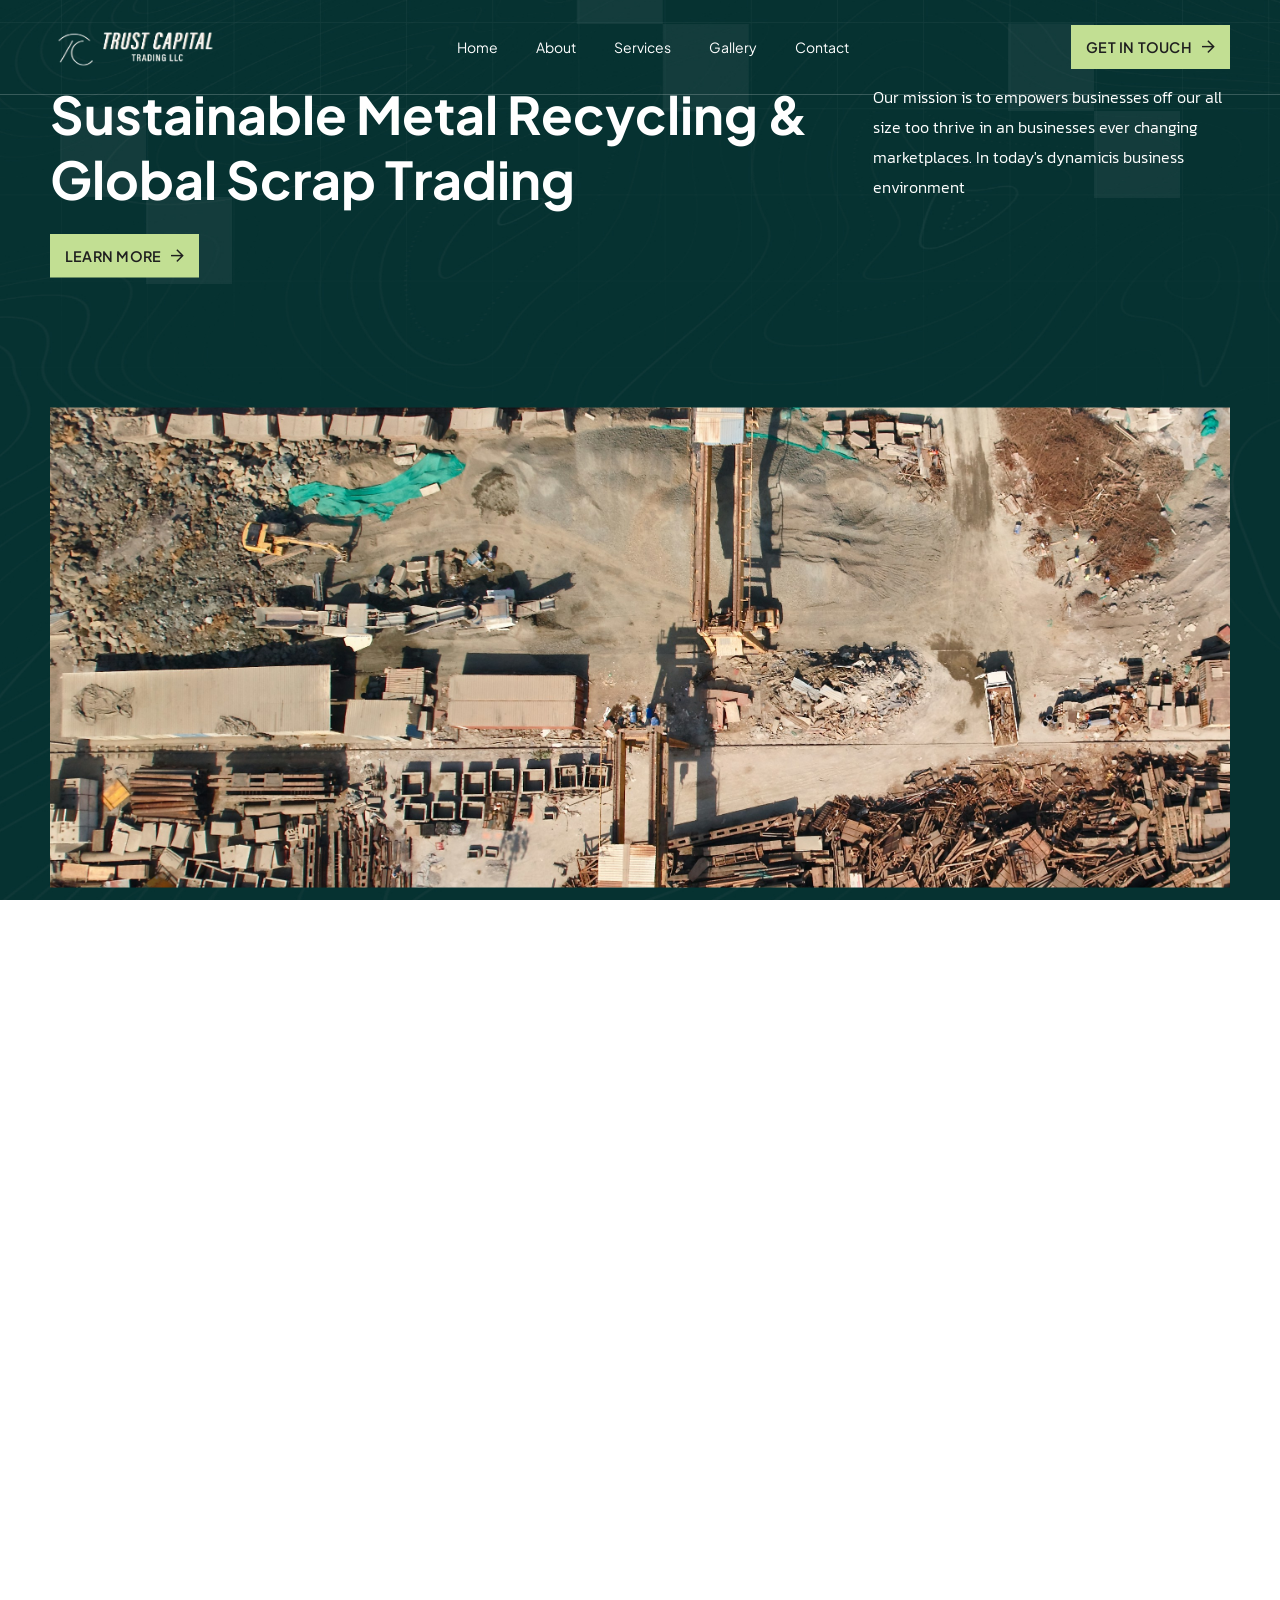
==== index.html @ 8f4e026b "path for home changed" ====
<!DOCTYPE html>
<html lang="zxx">

<head>
    <!--====== Required meta tags ======-->
    <meta charset="utf-8">
    <meta http-equiv="x-ua-compatible" content="ie=edge">
    <meta name="description" content="Business, Consulting, Finance">
    <meta name="viewport" content="width=device-width, initial-scale=1, shrink-to-fit=no">
    <!--====== Title ======-->
    <title>Bizzen - Business Consulting HTML Template</title>
    <!--====== Favicon Icon ======-->
    <link rel="shortcut icon" href="assets/images/favicon.png" type="image/png">
    <!--====== Google Fonts ======-->
    <link
        href="https://fonts.googleapis.com/css2?family=Kanit:ital,wght@0,300;0,400;0,500;0,600;0,700;0,800;0,900;1,900&family=Plus+Jakarta+Sans:ital,wght@0,200..800;1,200..800&display=swap"
        rel="stylesheet">
    <!--====== FontAwesome css ======-->
    <link rel="stylesheet" href="assets/fonts/fontawesome/css/all.min.css">
    <!--====== Bootstrap css ======-->
    <link rel="stylesheet" href="assets/css/plugins/bootstrap.min.css">
    <!--====== Slick-popup css ======-->
    <link rel="stylesheet" href="assets/css/plugins/slick.css">
    <!--====== Magnific-popup css ======-->
    <link rel="stylesheet" href="assets/css/plugins/magnific-popup.css">
    <!--====== Aos css ======-->
    <link rel="stylesheet" href="assets/css/plugins/aos.css">
    <!--====== Default css ======-->
    <link rel="stylesheet" href="assets/css/spacings.css">
    <!--====== Default css ======-->
    <link rel="stylesheet" href="assets/css/style.css">
</head>

<body>
    <!--====== Start Preloader ======-->
    <div class="preloader">
        <div class="loading-wrapper">
            <div class="loading"></div>
            <div id="loading-icon"><img src="assets/images/loader.png" alt="loader"></div>
        </div>
    </div><!--====== End Preloader ======-->
    <!--====== Start Overlay ======-->
    <div class="offcanvas__overlay"></div>
    <!--=== Start  Header Area  ===-->
    <header class="header-area header-one">
        <!--====  Header Navigation  ===-->
        <div class="header-navigation">
            <div class="container-fluid">
                <!--====  Primary Menu  ===-->
                <div class="primary-menu">
                    <!--====  Site Branding  ===-->
                    <div class="site-branding">
                        <!-- <img src="assets/images/home-one/hero/main-logo.png" alt=""> -->
                        <img src="assets/images/home-one/hero/main-logo-1.png" alt="">
                        <!-- <a href="index.html" class="brand-logo"><img src="assets/images/home-one/logo/logo-main.png" alt="Brand Logo"></a> -->
                    </div>
                    <!--=== Main Menu ===-->
                    <div class="theme-nav-menu">
                        <!--=== Menu Top ===-->
                        <div class="theme-menu-top d-block d-xl-none">
                            <div class="site-branding">
                                <a href="home.html" class="brand-logo"><img
                                        src="assets/images/home-one/logo/logo-main.png" alt="Brand Logo"></a>

                            </div>
                        </div>
                        <!--=== Main Menu ===-->
                        <nav class="main-menu">
                            <ul>
                                <li class="menu-item has-children"><a href="index.html">Home</a>
                                </li>
                                <li class="menu-item"><a href="about-trust-capital.html">About</a></li>
                                <li class="menu-item has-children"><a href="services-trust-capital.html">Services</a>
                                </li>
                                <li class="menu-item has-children"><a href="gallery-trust-metal.html">Gallery</a>
                                </li>
                                <li class="menu-item has-children"><a href="contact-trust-capital.html">Contact</a>
                                </li>
                            </ul>
                        </nav>
                        <!--=== Nav Button ===-->
                        <div class="theme-nav-button mt-20 d-block d-md-none">
                            <a href="contact.html" class="theme-btn style-one">Get A Quote<i
                                    class="far fa-arrow-right"></i></a>
                        </div>
                        <!--===  Menu Bottom ===-->
                        <div class="theme-menu-bottom mt-50 d-block d-xl-none">
                            <h5>Follow Us</h5>
                            <ul class="social-link">
                                <li><a href="#"><i class="fab fa-facebook-f"></i></a></li>
                                <li><a href="#"><i class="fab fa-twitter"></i></a></li>
                                <li><a href="#"><i class="fab fa-linkedin-in"></i></a></li>
                                <li><a href="#"><i class="fab fa-youtube"></i></a></li>
                            </ul>
                        </div>
                    </div>
                    <!--=== Header Nav Right ===-->
                    <div class="nav-right-item">
                        <div class="nav-button d-none d-md-block">
                            <a href="contact.html" class="theme-btn style-one">GET IN TOUCH<i
                                    class="far fa-arrow-right"></i></a>
                        </div>
                        <div class="navbar-toggler">
                            <span></span>
                            <span></span>
                            <span></span>
                        </div>
                    </div>
                </div>
            </div>
        </div>
    </header><!--=== End  Header Area  ===-->
    <!--======  Smooth Wrapper  ======-->
    <div id="smooth-wrapper">
        <div id="smooth-content">
            <main>
                <!--======  Start Hero Section  ======-->
                <section class="bizzen-hero">
                    <div class="bizzen-hero_one bg_cover"
                        style="background-image: url(assets/images/home-one/hero/hero-bg.jpg);">
                        <!-- <div class="hero-bg-shape"></div> -->
                        <div class="container-fluid">
                            <div class="row">
                                <div class="col-lg-8">
                                    <div class="hero-content">
                                        <!-- <span class="sub-title" data-aos="fade-down" data-aos-duration="1000">Business Consulting Agency</span> -->
                                        <h2 class="text-anm">Sustainable Metal Recycling & Global Scrap Trading</h2>
                                        <div class="hero-button" data-aos="fade-up" data-aos-duration="1400">
                                            <a href="contact.html" class="theme-btn style-one">LEARN MORE<i
                                                    class="far fa-arrow-right"></i></a>
                                        </div>
                                    </div>
                                </div>
                                <div class="col-lg-4">
                                    <div class="text-box mb-5 mb-xl-0" data-aos="fade-up" data-aos-duration="1000">
                                        <!-- <div class="avatar-list">
                                            <img src="assets/images/home-one/hero/avatar-img1.jpg" alt="avatar">
                                            <img src="assets/images/home-one/hero/avatar-img2.jpg" alt="avatar">
                                            <img src="assets/images/home-one/hero/avatar-img3.jpg" alt="avatar">
                                            <img src="assets/images/home-one/hero/avatar-img4.jpg" alt="avatar">
                                        </div> -->
                                        <!-- <h4>180M <span>Active Customer</span></h4> -->
                                        <p>Our mission is to empowers businesses off our all size too thrive in an
                                            businesses ever changing marketplaces. In today's dynamicis business
                                            environment</p>
                                    </div>
                                </div>
                            </div>
                            <div class="home-hero-img">
                                <img src="/assets/images/home-one/hero/home-hero.jpg" alt="">
                            </div>
                            <!-- <div class="row">
                                <div class="col-lg-12">
                                    <div class="hero-image text-center" data-aos="fade-up" data-aos-duration="1200">
                                        <img src="assets/images/home-one/hero/hero-img1.jpg" alt="hero image">
                                        <div class="hero-rating-box">
                                            <h2>4.98</h2>
                                            <div class="ratings">
                                                <i class="fas fa-star"></i>
                                                <i class="fas fa-star"></i>
                                                <i class="fas fa-star"></i>
                                                <i class="fas fa-star"></i>
                                                <i class="far fa-star"></i>
                                            </div>
                                            <p>Best rated agency</p>
                                        </div>
                                    </div>
                                </div>
                            </div> -->
                        </div>
                    </div>
                </section>







                <!--======  End Hero Section  ======-->
                <!--======  Start Service Section  ======-->
                <section class="bizzen-service_one pt-115 pb-115 bg_cover"
                    style="background-image: url(assets/images/home-one/bg/service-bg.png);">
                    <div class="container">
                        <div class="row justify-content-center">
                            <div class="col-xl-6 col-lg-8">
                                <!--=== Section Title ===-->
                                <div class="section-title text-center mb-60">
                                    <span class="sub-title" data-aos="fade-up" data-aos-duration="1000">OUR
                                        SERVICES</span>
                                    <h2 class="">How Can We Help You In The Sector</h2>
                                </div>
                            </div>
                        </div>
                        <div class="row">
                            <div class="col-xl-3 col-md-6">
                                <!--=== Bizzen Service Item ===-->
                                <div class="bizzen-service-item style-one mb-30" data-aos="fade-up"
                                    data-aos-duration="1000">
                                    <div class="service-inner-content">
                                        <div class="icon">
                                            <svg width="44" height="44" viewBox="0 0 44 44" fill="none"
                                                xmlns="http://www.w3.org/2000/svg">
                                                <path
                                                    d="M15.6221 37.4951C15.6221 37.9095 15.4575 38.3069 15.1645 38.5999C14.8715 38.8929 14.474 39.0576 14.0596 39.0576H4.68465C3.86206 39.0571 3.05409 38.8401 2.3419 38.4285C1.6297 38.0169 1.03837 37.4251 0.627293 36.7126C0.216216 36.0001 -0.00012524 35.1919 5.43925e-08 34.3694C0.000125349 33.5468 0.216713 32.7387 0.628007 32.0263L7.32527 20.454L4.58113 21.1865C4.38235 21.2396 4.17506 21.253 3.9711 21.226C3.76713 21.1989 3.57049 21.132 3.39239 21.029C3.0327 20.821 2.77039 20.4785 2.66316 20.0771C2.55594 19.6756 2.61258 19.248 2.82063 18.8884C3.02867 18.5287 3.37109 18.2664 3.77254 18.1591L10.1729 16.4462C10.3712 16.3931 10.578 16.3795 10.7815 16.4063C10.985 16.4331 11.1813 16.4997 11.359 16.6024C11.5368 16.705 11.6925 16.8417 11.8175 17.0046C11.9424 17.1675 12.034 17.3534 12.087 17.5517L13.8038 23.9521C13.858 24.1513 13.8722 24.3592 13.8456 24.5639C13.819 24.7686 13.7521 24.966 13.6488 25.1447C13.5455 25.3234 13.4078 25.4799 13.2436 25.605C13.0795 25.7302 12.8921 25.8216 12.6925 25.874C12.5598 25.9085 12.4233 25.9262 12.2862 25.9267C11.9425 25.9264 11.6085 25.8127 11.3359 25.6033C11.0633 25.3939 10.8673 25.1005 10.7784 24.7685L10.0362 22.0048L3.33894 33.5888C3.20212 33.8258 3.12993 34.0946 3.1296 34.3682C3.12927 34.6418 3.20081 34.9108 3.33707 35.1481C3.47333 35.3854 3.66952 35.5828 3.90601 35.7204C4.1425 35.8581 4.411 35.9313 4.68465 35.9326H14.0596C14.474 35.9326 14.8715 36.0972 15.1645 36.3902C15.4575 36.6832 15.6221 37.0807 15.6221 37.4951ZM43.1085 32.0263L38.5889 24.2138C38.3727 23.8737 38.0335 23.6303 37.6421 23.5344C37.2506 23.4385 36.8373 23.4976 36.4884 23.6993C36.1395 23.901 35.882 24.2297 35.7697 24.6167C35.6574 25.0038 35.699 25.4192 35.8858 25.7763L40.4053 33.5888C40.5422 33.8258 40.6144 34.0946 40.6147 34.3682C40.615 34.6418 40.5435 34.9108 40.4072 35.1481C40.271 35.3854 40.0748 35.5828 39.8383 35.7204C39.6018 35.8581 39.3333 35.9313 39.0596 35.9326H25.6436L27.6632 33.913C27.9564 33.6201 28.1212 33.2227 28.1213 32.8083C28.1215 32.3938 27.9571 31.9963 27.6641 31.7031C27.3712 31.4099 26.9738 31.2451 26.5594 31.2449C26.1449 31.2447 25.7474 31.4092 25.4542 31.7021L20.7667 36.3896C20.6214 36.5347 20.5062 36.707 20.4275 36.8967C20.3489 37.0864 20.3084 37.2897 20.3084 37.4951C20.3084 37.7004 20.3489 37.9037 20.4275 38.0934C20.5062 38.2831 20.6214 38.4554 20.7667 38.6005L25.4542 43.288C25.5993 43.4331 25.7717 43.5481 25.9613 43.6266C26.1509 43.705 26.3541 43.7453 26.5594 43.7452C26.7646 43.7452 26.9678 43.7046 27.1573 43.626C27.3469 43.5474 27.5191 43.4322 27.6641 43.2871C27.8092 43.1419 27.9242 42.9696 28.0027 42.7799C28.0811 42.5903 28.1214 42.3871 28.1213 42.1819C28.1213 41.9767 28.0807 41.7735 28.0021 41.5839C27.9235 41.3944 27.8083 41.2221 27.6632 41.0771L25.6436 39.0576H39.0596C39.8822 39.0571 40.6902 38.8401 41.4024 38.4285C42.1146 38.0169 42.7059 37.4251 43.117 36.7126C43.5281 36.0001 43.7444 35.1919 43.7443 34.3694C43.7442 33.5468 43.5276 32.7387 43.1163 32.0263H43.1085ZM21.8721 3.12006C22.1468 3.11731 22.4171 3.18836 22.6548 3.32579C22.8926 3.46322 23.089 3.66199 23.2237 3.90131L29.921 15.4736L27.171 14.7353C26.7756 14.6425 26.3597 14.7073 26.0112 14.9159C25.6628 15.1245 25.4093 15.4606 25.3044 15.8529C25.1996 16.2453 25.2516 16.663 25.4494 17.0177C25.6472 17.3723 25.9754 17.636 26.3643 17.7529L32.7667 19.4697C32.8987 19.5043 33.0345 19.5221 33.171 19.5224C33.5147 19.5221 33.8487 19.4084 34.1213 19.199C34.3939 18.9897 34.5899 18.6962 34.6788 18.3642L36.3956 11.9599C36.4545 11.76 36.4729 11.5502 36.4495 11.3431C36.4262 11.1359 36.3616 10.9356 36.2596 10.7538C36.1576 10.5719 36.0203 10.4124 35.8557 10.2845C35.6911 10.1565 35.5026 10.0628 35.3013 10.0089C35.0999 9.95492 34.8898 9.9418 34.6833 9.97029C34.4768 9.99878 34.2781 10.0683 34.0989 10.1748C33.9196 10.2812 33.7635 10.4225 33.6397 10.5902C33.5159 10.7579 33.4269 10.9487 33.378 11.1513L32.6358 13.9189L25.9288 2.33881C25.517 1.62756 24.9254 1.03708 24.2134 0.626582C23.5014 0.216084 22.694 0 21.8721 0C21.0503 0 20.2429 0.216084 19.5309 0.626582C18.8189 1.03708 18.2273 1.62756 17.8155 2.33881L13.2921 10.1513C13.0977 10.5092 13.0508 10.9289 13.1613 11.3209C13.2718 11.7129 13.531 12.0462 13.8837 12.2499C14.2363 12.4537 14.6546 12.5116 15.0494 12.4115C15.4442 12.3113 15.7842 12.061 15.9971 11.7138L20.5206 3.90131C20.6553 3.66199 20.8517 3.46322 21.0895 3.32579C21.3272 3.18836 21.5975 3.11731 21.8721 3.12006Z"
                                                    fill="#092F2C" />
                                            </svg>

                                        </div>
                                        <div class="content">
                                            <h4 class="title"><a href="service-details.html">Business Consulting</a>
                                            </h4>
                                            <p>Delivering fast, effective solutions to overcome complex business
                                                challenges with ease.</p>
                                            <a href="service-details.html" class="read-more style-one">GET STARTED <i
                                                    class="far fa-arrow-right"></i></a>
                                        </div>
                                    </div>
                                </div>
                            </div>
                            <div class="col-xl-3 col-md-6">
                                <!--=== Bizzen Service Item ===-->
                                <div class="bizzen-service-item style-one mb-30" data-aos="fade-up"
                                    data-aos-duration="1200">
                                    <div class="service-inner-content">
                                        <div class="icon">
                                            <svg width="44" height="29" viewBox="0 0 44 29" fill="none"
                                                xmlns="http://www.w3.org/2000/svg">
                                                <path
                                                    d="M43.7509 1.5625V14.0625C43.7509 14.4769 43.5863 14.8743 43.2932 15.1674C43.0002 15.4604 42.6028 15.625 42.1884 15.625C41.774 15.625 41.3765 15.4604 41.0835 15.1674C40.7905 14.8743 40.6259 14.4769 40.6259 14.0625V5.33398L24.5438 21.418C24.3987 21.5632 24.2264 21.6785 24.0367 21.7571C23.847 21.8358 23.6437 21.8762 23.4384 21.8762C23.233 21.8762 23.0297 21.8358 22.84 21.7571C22.6503 21.6785 22.478 21.5632 22.3329 21.418L15.6259 14.709L2.66884 27.668C2.37565 27.9612 1.978 28.1259 1.56337 28.1259C1.14874 28.1259 0.751089 27.9612 0.4579 27.668C0.164712 27.3748 0 26.9771 0 26.5625C0 26.1479 0.164712 25.7502 0.4579 25.457L14.5204 11.3945C14.6655 11.2493 14.8378 11.134 15.0275 11.0554C15.2172 10.9767 15.4205 10.9363 15.6259 10.9363C15.8312 10.9363 16.0345 10.9767 16.2242 11.0554C16.4139 11.134 16.5862 11.2493 16.7313 11.3945L23.4384 18.1035L38.4169 3.125H29.6884C29.274 3.125 28.8765 2.96038 28.5835 2.66735C28.2905 2.37433 28.1259 1.9769 28.1259 1.5625C28.1259 1.1481 28.2905 0.750672 28.5835 0.457646C28.8765 0.16462 29.274 0 29.6884 0H42.1884C42.6028 0 43.0002 0.16462 43.2932 0.457646C43.5863 0.750672 43.7509 1.1481 43.7509 1.5625Z"
                                                    fill="#092F2C" />
                                            </svg>

                                        </div>
                                        <div class="content">
                                            <h4 class="title"><a href="service-details.html">Finance Management</a></h4>
                                            <p>Accelerate your growth with our rapid, strategic and results-driven
                                                Business solutions.</p>
                                            <a href="service-details.html" class="read-more style-one">GET STARTED <i
                                                    class="far fa-arrow-right"></i></a>
                                        </div>
                                    </div>
                                </div>
                            </div>
                            <div class="col-xl-3 col-md-6">
                                <!--=== Bizzen Service Item ===-->
                                <div class="bizzen-service-item style-one mb-30" data-aos="fade-up"
                                    data-aos-duration="1400">
                                    <div class="service-inner-content">
                                        <div class="icon">
                                            <svg width="41" height="44" viewBox="0 0 41 44" fill="none"
                                                xmlns="http://www.w3.org/2000/svg">
                                                <path
                                                    d="M39 9.79114L21.8125 0.386845C21.3533 0.1331 20.8372 0 20.3125 0C19.7878 0 19.2717 0.1331 18.8125 0.386845L1.625 9.79505C1.13416 10.0636 0.724421 10.459 0.438578 10.94C0.152735 11.421 0.00127003 11.9699 0 12.5294V31.2091C0.00127003 31.7686 0.152735 32.3175 0.438578 32.7985C0.724421 33.2795 1.13416 33.6749 1.625 33.9435L18.8125 43.3517C19.2717 43.6054 19.7878 43.7385 20.3125 43.7385C20.8372 43.7385 21.3533 43.6054 21.8125 43.3517L39 33.9435C39.4908 33.6749 39.9006 33.2795 40.1864 32.7985C40.4723 32.3175 40.6237 31.7686 40.625 31.2091V12.5314C40.6248 11.9709 40.4738 11.4207 40.1879 10.9386C39.902 10.4565 39.4917 10.0602 39 9.79114ZM20.3125 3.12122L36.0039 11.715L30.1895 14.8986L14.4961 6.30481L20.3125 3.12122ZM20.3125 20.3087L4.62109 11.715L11.2422 8.08997L26.9336 16.6837L20.3125 20.3087ZM3.125 14.4493L18.75 23.0001V39.756L3.125 31.2111V14.4493ZM37.5 31.2033L21.875 39.756V23.0079L28.125 19.588V26.5587C28.125 26.9731 28.2896 27.3706 28.5826 27.6636C28.8757 27.9566 29.2731 28.1212 29.6875 28.1212C30.1019 28.1212 30.4993 27.9566 30.7924 27.6636C31.0854 27.3706 31.25 26.9731 31.25 26.5587V17.8771L37.5 14.4493V31.2013V31.2033Z"
                                                    fill="#092F2C" />
                                            </svg>

                                        </div>
                                        <div class="content">
                                            <h4 class="title"><a href="service-details.html">Invest Process</a></h4>
                                            <p>Providing smart, fast, and scalable solutions tailored your Consulting
                                                business needs.</p>
                                            <a href="service-details.html" class="read-more style-one">GET STARTED <i
                                                    class="far fa-arrow-right"></i></a>
                                        </div>
                                    </div>
                                </div>
                            </div>
                            <div class="col-xl-3 col-md-6">
                                <!--=== Bizzen Service Item ===-->
                                <div class="bizzen-service-item style-one mb-30" data-aos="fade-up"
                                    data-aos-duration="1600">
                                    <div class="service-inner-content">
                                        <div class="icon">
                                            <svg width="41" height="44" viewBox="0 0 41 44" fill="none"
                                                xmlns="http://www.w3.org/2000/svg">
                                                <path
                                                    d="M39 9.79114L21.8125 0.386845C21.3533 0.1331 20.8372 0 20.3125 0C19.7878 0 19.2717 0.1331 18.8125 0.386845L1.625 9.79505C1.13416 10.0636 0.724421 10.459 0.438578 10.94C0.152735 11.421 0.00127003 11.9699 0 12.5294V31.2091C0.00127003 31.7686 0.152735 32.3175 0.438578 32.7985C0.724421 33.2795 1.13416 33.6749 1.625 33.9435L18.8125 43.3517C19.2717 43.6054 19.7878 43.7385 20.3125 43.7385C20.8372 43.7385 21.3533 43.6054 21.8125 43.3517L39 33.9435C39.4908 33.6749 39.9006 33.2795 40.1864 32.7985C40.4723 32.3175 40.6237 31.7686 40.625 31.2091V12.5314C40.6248 11.9709 40.4738 11.4207 40.1879 10.9386C39.902 10.4565 39.4917 10.0602 39 9.79114ZM20.3125 3.12122L36.0039 11.715L30.1895 14.8986L14.4961 6.30481L20.3125 3.12122ZM20.3125 20.3087L4.62109 11.715L11.2422 8.08997L26.9336 16.6837L20.3125 20.3087ZM3.125 14.4493L18.75 23.0001V39.756L3.125 31.2111V14.4493ZM37.5 31.2033L21.875 39.756V23.0079L28.125 19.588V26.5587C28.125 26.9731 28.2896 27.3706 28.5826 27.6636C28.8757 27.9566 29.2731 28.1212 29.6875 28.1212C30.1019 28.1212 30.4993 27.9566 30.7924 27.6636C31.0854 27.3706 31.25 26.9731 31.25 26.5587V17.8771L37.5 14.4493V31.2013V31.2033Z"
                                                    fill="#092F2C" />
                                            </svg>

                                        </div>
                                        <div class="content">
                                            <h4 class="title"><a href="service-details.html">Life Insurance</a></h4>
                                            <p>Your shortcut to powerful, reliable results through our fast Business
                                                consulting approach.</p>
                                            <a href="service-details.html" class="read-more style-one">GET STARTED <i
                                                    class="far fa-arrow-right"></i></a>
                                        </div>
                                    </div>
                                </div>
                            </div>
                        </div>
                        <!-- <div class="row">
                            <div class="col-lg-12">
                                <div class="text-box text-center mt-30" data-aos="fade-up" data-aos-duration="1800">
                                    <p>We Strive To Lead The way In The <a href="services.html">business Know All
                                            Services <i class="far fa-arrow-right"></i></a></p>
                                </div>
                            </div>
                        </div> -->
                    </div>
                </section><!--======  End Service Section  ======-->


                <section class="bizzen-counter_one bg_cover pt-115 pb-80"
                    style="background-image: url(assets/images/home-one/img-acheivement.jpg);">
                    <div class="container">
                        <div class="row">
                            <div class="col-lg-7">
                                <!--=== Bizzen Content Box ===-->
                                <div class="bizzen-content-box">
                                    <div class="section-title text-white">
                                        <span class="sub-title" data-aos="fade-down"
                                            data-aos-duration="1000">Achievement</span>
                                        <h2 class="text-anm">Empowering Success for the Biggest Brands</h2>
                                    </div>
                                    <p data-aos="fade-up" data-aos-duration="1200">Our mission is to empowers businesses
                                        off our all size too thrive in an businesses ever changing marketplaces. In
                                        today's dynamicis business environment, </p>
                                </div>
                            </div>
                        </div>
                        <div class="row">
                            <div class="col-lg-4 col-md-6">
                                <!--=== Bizzen Counter Item ===-->
                                <div class="bizzen-counter-item style-one mb-30" data-aos="fade-up"
                                    data-aos-duration="1000">
                                    <div class="number">
                                        <h2><span class="counter">2</span>M</h2>
                                    </div>
                                    <div class="content">
                                        <h5>Worldwide <br> business Grow</h5>
                                    </div>
                                </div>
                            </div>
                            <div class="col-lg-4 col-md-6">
                                <!--=== Bizzen Counter Item ===-->
                                <div class="bizzen-counter-item style-one mb-30" data-aos="fade-up"
                                    data-aos-duration="1200">
                                    <div class="number">
                                        <h2><span class="counter">52</span>+</h2>
                                    </div>
                                    <div class="content">
                                        <h5>Best Business <br> Awards</h5>
                                    </div>
                                </div>
                            </div>
                            <div class="col-lg-4 col-md-6">
                                <!--=== Bizzen Counter Item ===-->
                                <div class="bizzen-counter-item style-one mb-30" data-aos="fade-up"
                                    data-aos-duration="1400">
                                    <div class="number">
                                        <h2><span class="counter">5</span>K+</h2>
                                    </div>
                                    <div class="content">
                                        <h5>Satisfied <br> Clients</h5>
                                    </div>
                                </div>
                            </div>
                        </div>
                    </div>
                </section>

                <section class="materials-section py-5 py-xl-0 my-xl-0">
                    <div class="container">
                        <div class="row align-items-center g-0">
                            <div class="col-xl-4 col-lg-12">
                                <!--=== Section Title ===-->
                                <div class="section-title mb-5 mb-xl-0">
                                    <span class="sub-title" style="color: gray;" data-aos="fade-down"
                                        data-aos-duration="1000">MATERIALS</span>
                                    <h2 style="font-size: 2.3rem;" class="text-dark">Materials We Trade to Build a
                                        Sustainable and Resourceful Future</h2>
                                </div>
                            </div>
                            <div class="col-xl-4 col-md-6 "
                                style="border-left: 1px solid #e6e7e8; border-right: 1px solid #e6e7e8;">
                                <!--=== Section Title ===-->
                                <div class="bizzen-work-list">
                                    <div class="bizzen-process-item" data-aos="fade-up" data-aos-duration="1000">
                                        <div class="number">
                                            01
                                        </div>
                                        <div class="content">
                                            <h4 class="text-muted">Consultation with ideas</h4>
                                        </div>
                                    </div>
                                    <div class="bizzen-process-item style-one" data-aos="fade-up"
                                        data-aos-duration="1200">
                                        <div class="number">
                                            02
                                        </div>
                                        <div class="content">
                                            <h4>Completed case studies</h4>
                                        </div>
                                    </div>
                                    <div class="bizzen-process-item style-one" data-aos="fade-up"
                                        data-aos-duration="1400">
                                        <div class="number">
                                            03
                                        </div>
                                        <div class="content">
                                            <h4>Expertise and team work</h4>
                                        </div>
                                    </div>
                                </div>
                            </div>
                            <div class="col-xl-4 col-md-6" style="border-right: 1px solid #e6e7e8;">
                                <!--=== Text Box ===-->
                                <div class="bizzen-work-list">
                                    <div class="bizzen-process-item style-one" data-aos="fade-up"
                                        data-aos-duration="1000">
                                        <div class="number">
                                            01
                                        </div>
                                        <div class="content">
                                            <h4>Consultation with ideas</h4>
                                        </div>
                                    </div>
                                    <div class="bizzen-process-item style-one" data-aos="fade-up"
                                        data-aos-duration="1200">
                                        <div class="number">
                                            02
                                        </div>
                                        <div class="content">
                                            <h4>Completed case studies</h4>
                                        </div>
                                    </div>
                                    <div class="bizzen-process-item style-one" data-aos="fade-up"
                                        data-aos-duration="1400">
                                        <div class="number">
                                            03
                                        </div>
                                        <div class="content">
                                            <h4>Expertise and team work</h4>
                                        </div>
                                    </div>
                                </div>
                            </div>
                        </div>
                    </div>
                </section>


                <section class="sustainability-section">
                    <div class="container-fluid">
                        <div class="sustainability text-center" style="color: gray;">SUSTAINABILITY</div>
                        <h1 class="main-heading text-center" style="color: black;">Our Commitment to Sustainability and<br>Environmental Responsibility
                        </h1>

                        <div class="content-wrapper">
                            <img src="/assets/images/home-one/sustainability image.jpg" alt="Metal production workshop"
                                class="background-image">

                            <div class="content-card">
                                <h2>Building a Circular Economy</h2>
                                <p>At Trusted Capital, we believe in closing the loop on metal production. Our advanced
                                    recycling processes transform waste into valuable materials that would otherwise end
                                    up in landfills, significantly reducing environmental impact.</p>
                                <p>By partnering with industries, we create a sustainable future while benefiting from
                                    competitive pricing and reliable supply chains. Together, we're transforming waste
                                    into resources and reducing the carbon footprint of metal production.</p>

                                <div class="goals-container">
                                    <div class="goal-item">
                                        <h3>Zero Waste Goal</h3>
                                    </div>
                                    <div class="goal-item">
                                        <h3>Carbon Neutral Operations</h3>
                                    </div>
                                    <div class="goal-item">
                                        <h3>100% Recyclable</h3>
                                    </div>
                                </div>
                            </div>
                        </div>
                    </div>
                </section>

                <section class="contact-section">
                    <div class="image-side"></div>

                    <div class="form-side">
                        <div class="contact" style="color: white;">CONTACT</div>
                        <h1 class="main-heading" style="color: white;">Get in Touch</h1>
                        <p class="description" style="color: white;">Ready to partner with us? Let's discuss how we can help with your metal
                            recycling needs</p>

                        <form class="contact-form">
                            <div class="form-row">
                                <div class="form-group">
                                    <input type="text" class="form-control" placeholder="First Name" required>
                                </div>
                                <div class="form-group">
                                    <input type="text" class="form-control" placeholder="Last Name" required>
                                </div>
                            </div>

                            <div class="form-row">
                                <div class="form-group">
                                    <input type="email" class="form-control" placeholder="Email ID" required>
                                </div>
                                <div class="form-group">
                                    <input type="tel" class="form-control" placeholder="Phone" required>
                                </div>
                            </div>

                            <div class="form-group full-width">
                                <textarea class="form-control" placeholder="Message" required></textarea>
                            </div>

                            <button type="submit" class="submit-btn">SEND MESSAGE</button>
                        </form>

                    </div>
                </section>
                <div class="green-bar"></div>



            </main>
            <!--======  Start Footer  ======-->
            <footer class="main-footer">
                <div class="footer-shape"><img src="assets/images/footer/footer-shape.png" alt="footer shape"></div>
                <!--=== Footer Widget Wrapper ===-->
                <div class="footer-widget-wrapper">
                    <div class="container">
                        <div class="row">
                            <div class="col-lg-4">
                                <!--=== Footer Widget ===-->
                                <div class="footer-widget footer-about-widget pt-100" data-aos="fade-up"
                                    data-aos-duration="800">
                                    <div class="widget-content">
                                        <div class="footer-logo mb-20">
                                            <a href="index.html"><img src="assets/images/home-one/hero/main-logo-1.png"
                                                    alt="logo white"></a>
                                        </div>
                                        <p class="mb-20">Leading the way in sustainable metal recycling and global trading
                                        </p>
                                        <form>
                                            <div class="form-group">
                                                <input type="email" class="form_control"
                                                    placeholder="Enter Email Address" name="email" required>
                                                <button class="submit-btn"><i class="far fa-paper-plane"></i></button>
                                            </div>
                                        </form>
                                    </div>
                                </div>
                            </div>
                            <div class="col-lg-8">
                                <!--=== Footer Widget Wrap ===-->
                                <div class="footer-widget-inner">
                                    <!--=== Footer Top ===-->
                                    <div class="footer-top" data-aos="fade-up" data-aos-duration="1000">
                                        <div class="big-text">Talk to Us Today</div>
                                    </div>
                                    <div class="footer-widget-area">
                                        <div class="row">
                                            <div class="col-md-4">
                                                <!--=== Footer Widget ===-->
                                                <div class="footer-widget footer-contact-info-widget mb-40"
                                                    data-aos="fade-up" data-aos-duration="1200">
                                                    <div class="widget-content">
                                                        <h6>Quick Links</h6>
                                                        <ul>
                                                            <li>
                                                                <a href="about-trust-capital.html">About us</a>
                                                                <a href="services-trust-capital.html">Services</a>
                                                                <a href="gallery-trust-metal.html">Gallery</a>
                                                                <a href="">Sustainability</a>
                                                                <a href="">Career</a>
                                                            </li>
                                                        </ul>
                                                    </div>
                                                </div>
                                            </div>
                                            <div class="col-md-4">
                                                <!--=== Footer Widget ===-->
                                                <div class="footer-widget footer-contact-info-widget mb-40"
                                                    data-aos="fade-up" data-aos-duration="1400">
                                                    <div class="widget-content">
                                                        <h6>Office</h6>
                                                        <ul>
                                                            <li>
                                                                123 Industrial Park, Metal City, MC 12345
                                                            </li>
                                                            <li>
                                                                <a href="">+1 (555) 123-4567</a>
                                                            </li>
                                                             <li>
                                                                <a href="">info@trustedcapital.com</a>
                                                            </li>
                                                        </ul>
                                                    </div>
                                                </div>
                                            </div>
                                            <div class="col-md-4">
                                                <!--=== Footer Widget ===-->
                                                <div class="footer-widget footer-social-widget mb-40" data-aos="fade-up"
                                                    data-aos-duration="1600">
                                                    <h4 class="widget-title">Follow Us:</h4>
                                                    <div class="widget-content">
                                                        <div class="social-box">
                                                            <a href="#"><i class="fab fa-facebook-f"></i></a>
                                                            <a href="#"><i class="fab fa-twitter"></i></a>
                                                            <a href="#"><i class="fab fa-linkedin-in"></i></a>
                                                            <a href="#"><i class="fab fa-pinterest-p"></i></a>
                                                        </div>
                                                    </div>
                                                </div>
                                            </div>
                                        </div>
                                    </div>
                                </div>
                            </div>
                        </div>
                    </div>
                </div>
                <!--=== Copyright Area ===-->
                <div class="copyright-area">
                    <div class="container">
                        <div class="row">
                            <div class="col-md-6">
                                <!--=== Copyright Text ===-->
                                <div class="copyright-text text-md-start text-center">
                                    <p>&copy; 2025 &nbsp;Trusted Capital. All rights reserved.</p>
                                </div>
                            </div>
                            <div class="col-md-6">
                                <!--=== Copyright link ===-->
                                <div class="copyright-link text-md-end text-center">
                                    <a style="border-left: 1px solid gray;" href="index.html">Terms & Conditions</a>
                                    <a href="index.html">Privacy Policy</a>
                                </div>
                            </div>
                        </div>
                    </div>
                </div>
            </footer>
        </div>
    </div>
    <!--====== Jquery js ======-->
    <script src="assets/js/plugins/jquery-3.7.1.min.js"></script>
    <!--====== Bootstrap js ======-->
    <script src="assets/js/plugins/popper.min.js"></script>
    <!--====== Bootstrap js ======-->
    <script src="assets/js/plugins/bootstrap.min.js"></script>
    <!--====== Gsap Js ======-->
    <script src="assets/js/plugins/gsap/gsap.min.js"></script>
    <script src="assets/js/plugins/gsap/SplitText.min.js"></script>
    <script src="assets/js/plugins/gsap/ScrollSmoother.min.js"></script>
    <script src="assets/js/plugins/gsap/ScrollTrigger.min.js"></script>
    <!--====== Slick js ======-->
    <script src="assets/js/plugins/slick.min.js"></script>
    <!--====== Magnific js ======-->
    <script src="assets/js/plugins/jquery.magnific-popup.min.js"></script>
    <!--====== Waypoint js ======-->
    <script src="assets/js/plugins/jquery.waypoints.js"></script>
    <!--====== CounterUp js ======-->
    <script src="assets/js/plugins/jquery.counterup.min.js"></script>
    <!--====== Aos js ======-->
    <script src="assets/js/plugins/aos.js"></script>
    <!--====== Common js ======-->
    <script src="assets/js/theme.js"></script>
</body>

</html>
---- assets/css/spacings.css ----
/*---------------------------------------
    - Margin & Padding
-----------------------------------------*/
/*-- Margin Top --*/
.mt-5 {
  margin-top: 5px; }

.mt-10 {
  margin-top: 10px; }

.mt-15 {
  margin-top: 15px; }

.mt-20 {
  margin-top: 20px; }

.mt-25 {
  margin-top: 25px; }

.mt-30 {
  margin-top: 30px; }

.mt-35 {
  margin-top: 35px; }

.mt-40 {
  margin-top: 40px; }

.mt-45 {
  margin-top: 45px; }

.mt-50 {
  margin-top: 50px; }

.mt-55 {
  margin-top: 55px; }

.mt-60 {
  margin-top: 60px; }

.mt-65 {
  margin-top: 65px; }

.mt-70 {
  margin-top: 70px; }

.mt-75 {
  margin-top: 75px; }

.mt-80 {
  margin-top: 80px; }

.mt-85 {
  margin-top: 85px; }

.mt-90 {
  margin-top: 90px; }

.mt-95 {
  margin-top: 95px; }

.mt-100 {
  margin-top: 100px; }

.mt-105 {
  margin-top: 105px; }

.mt-110 {
  margin-top: 110px; }

.mt-115 {
  margin-top: 115px; }

.mt-120 {
  margin-top: 120px; }

.mt-125 {
  margin-top: 125px; }

.mt-130 {
  margin-top: 130px; }

.mt-135 {
  margin-top: 135px; }

.mt-140 {
  margin-top: 140px; }

.mt-145 {
  margin-top: 145px; }

.mt-150 {
  margin-top: 150px; }

.mt-155 {
  margin-top: 155px; }

.mt-160 {
  margin-top: 160px; }

.mt-165 {
  margin-top: 165px; }

.mt-170 {
  margin-top: 170px; }

.mt-175 {
  margin-top: 175px; }

.mt-180 {
  margin-top: 180px; }

.mt-185 {
  margin-top: 185px; }

.mt-190 {
  margin-top: 190px; }

.mt-195 {
  margin-top: 195px; }

.mt-200 {
  margin-top: 200px; }

.mt-205{
  margin-top: 205px;
}
.mt-210{
  margin-top: 210px;
}
.mt-215{
  margin-top: 215px;
}
.mt-220{
  margin-top: 220px;
}
.mt-225{
  margin-top: 225px;
}
.mt-230{
  margin-top: 230px;
}
.mt-235{
  margin-top: 235px;
}
.mt-240{
  margin-top: 240px;
}
.mt-245{
  margin-top: 245px;
}
.mt-250{
  margin-top: 250px;
}
.mt-255{
  margin-top: 255px;
}
.mt-260{
  margin-top: 260px;
}
.mt-265{
  margin-top: 265px;
}
.mt-270{
  margin-top: 270px;
}
.mt-275{
  margin-top: 275px;
}
.mt-280{
  margin-top: 280px;
}
.mt-285{
  margin-top: 285px;
}
.mt-290{
  margin-top: 290px;
}
.mt-295{
  margin-top: 295px;
}
.mt-300{
  margin-top: 300px;
}
/*-- Margin Bottom --*/
.mb-5 {
  margin-bottom: 5px; }

.mb-10 {
  margin-bottom: 10px; }

.mb-15 {
  margin-bottom: 15px; }

.mb-20 {
  margin-bottom: 20px; }

.mb-25 {
  margin-bottom: 25px; }

.mb-30 {
  margin-bottom: 30px; }

.mb-35 {
  margin-bottom: 35px; }

.mb-40 {
  margin-bottom: 40px; }

.mb-45 {
  margin-bottom: 45px; }

.mb-50 {
  margin-bottom: 50px; }

.mb-55 {
  margin-bottom: 55px; }

.mb-60 {
  margin-bottom: 60px; }

.mb-65 {
  margin-bottom: 65px; }

.mb-70 {
  margin-bottom: 70px; }

.mb-75 {
  margin-bottom: 75px; }

.mb-80 {
  margin-bottom: 80px; }

.mb-85 {
  margin-bottom: 85px; }

.mb-90 {
  margin-bottom: 90px; }

.mb-95 {
  margin-bottom: 95px; }

.mb-100 {
  margin-bottom: 100px; }

.mb-105 {
  margin-bottom: 105px; }

.mb-110 {
  margin-bottom: 110px; }

.mb-115 {
  margin-bottom: 115px; }

.mb-120 {
  margin-bottom: 120px; }

.mb-125 {
  margin-bottom: 125px; }

.mb-130 {
  margin-bottom: 130px; }

.mb-135 {
  margin-bottom: 135px; }

.mb-140 {
  margin-bottom: 140px; }

.mb-145 {
  margin-bottom: 145px; }

.mb-150 {
  margin-bottom: 150px; }

.mb-155 {
  margin-bottom: 155px; }

.mb-160 {
  margin-bottom: 160px; }

.mb-165 {
  margin-bottom: 165px; }

.mb-170 {
  margin-bottom: 170px; }

.mb-175 {
  margin-bottom: 175px; }

.mb-180 {
  margin-bottom: 180px; }

.mb-185 {
  margin-bottom: 185px; }

.mb-190 {
  margin-bottom: 190px; }

.mb-195 {
  margin-bottom: 195px; }

.mb-200 {
  margin-bottom: 200px; }

.mb-205 {
  margin-bottom: 205px; }

.mb-210 {
  margin-bottom: 210px; }

.mb-215 {
  margin-bottom: 215px; }

.mb-220 {
  margin-bottom: 220px; }

.mb-225 {
  margin-bottom: 225px; }

.mb-230 {
  margin-bottom: 230px; }

.mb-235 {
  margin-bottom: 235px; }

.mb-240 {
  margin-bottom: 240px; }

.mb-245 {
  margin-bottom: 245px; }

.mb-250 {
  margin-bottom: 250px; }

.mb-255 {
  margin-bottom: 255px; }

.mb-260 {
  margin-bottom: 260px; }

.mb-265 {
  margin-bottom: 265px; }

.mb-270 {
  margin-bottom: 270px; }

.mb-275 {
  margin-bottom: 275px; }

.mb-280 {
  margin-bottom: 280px; }

.mb-285 {
  margin-bottom: 285px; }

.mb-290 {
  margin-bottom: 290px; }

.mb-295 {
  margin-bottom: 295px; }

.mb-300 {
  margin-bottom: 300px; }

/*-- Padding Top --*/
.pt-5 {
  padding-top: 5px; }

.pt-10 {
  padding-top: 10px; }

.pt-15 {
  padding-top: 15px; }

.pt-20 {
  padding-top: 20px; }

.pt-25 {
  padding-top: 25px; }

.pt-30 {
  padding-top: 30px; }

.pt-35 {
  padding-top: 35px; }

.pt-40 {
  padding-top: 40px; }

.pt-45 {
  padding-top: 45px; }

.pt-50 {
  padding-top: 50px; }

.pt-55 {
  padding-top: 55px; }

.pt-60 {
  padding-top: 60px; }

.pt-65 {
  padding-top: 65px; }

.pt-70 {
  padding-top: 70px; }

.pt-75 {
  padding-top: 75px; }

.pt-80 {
  padding-top: 80px; }

.pt-85 {
  padding-top: 85px; }

.pt-90 {
  padding-top: 90px; }

.pt-95 {
  padding-top: 95px; }

.pt-100 {
  padding-top: 100px; }

.pt-105 {
  padding-top: 105px; }

.pt-110 {
  padding-top: 110px; }

.pt-115 {
  padding-top: 115px; }

.pt-120 {
  padding-top: 120px; }

.pt-125 {
  padding-top: 125px; }

.pt-130 {
  padding-top: 130px; }

.pt-135 {
  padding-top: 135px; }

.pt-140 {
  padding-top: 140px; }

.pt-145 {
  padding-top: 145px; }

.pt-150 {
  padding-top: 150px; }

.pt-155 {
  padding-top: 155px; }

.pt-160 {
  padding-top: 160px; }

.pt-165 {
  padding-top: 165px; }

.pt-170 {
  padding-top: 170px; }

.pt-175 {
  padding-top: 175px; }

.pt-180 {
  padding-top: 180px; }

.pt-185 {
  padding-top: 185px; }

.pt-190 {
  padding-top: 190px; }

.pt-195 {
  padding-top: 195px; }

.pt-200 {
  padding-top: 200px; }

.pt-205 {
  padding-top: 205px; }

.pt-210 {
  padding-top: 210px; }

.pt-215 {
  padding-top: 215px; }

.pt-220 {
  padding-top: 220px; }

.pt-225 {
  padding-top: 225px; }

.pt-230 {
  padding-top: 230px; }

.pt-235 {
  padding-top: 235px; }

.pt-240 {
  padding-top: 240px; }

.pt-245 {
  padding-top: 245px; }

.pt-250 {
  padding-top: 250px; }

.pt-255 {
  padding-top: 255px; }

.pt-260 {
  padding-top: 260px; }

.pt-265 {
  padding-top: 265px; }

.pt-270 {
  padding-top: 270px; }

.pt-275 {
  padding-top: 275px; }

.pt-280 {
  padding-top: 280px; }

.pt-285 {
  padding-top: 285px; }

.pt-290 {
  padding-top: 290px; }

.pt-295 {
  padding-top: 295px; }

.pt-300 {
  padding-top: 300px; }


/*-- Padding Bottom --*/
.pb-5 {
  padding-bottom: 5px; }

.pb-10 {
  padding-bottom: 10px; }

.pb-15 {
  padding-bottom: 15px; }

.pb-20 {
  padding-bottom: 20px; }

.pb-25 {
  padding-bottom: 25px; }

.pb-30 {
  padding-bottom: 30px; }

.pb-35 {
  padding-bottom: 35px; }

.pb-40 {
  padding-bottom: 40px; }

.pb-45 {
  padding-bottom: 45px; }

.pb-50 {
  padding-bottom: 50px; }

.pb-55 {
  padding-bottom: 55px; }

.pb-60 {
  padding-bottom: 60px; }

.pb-65 {
  padding-bottom: 65px; }

.pb-70 {
  padding-bottom: 70px; }

.pb-75 {
  padding-bottom: 75px; }

.pb-80 {
  padding-bottom: 80px; }

.pb-85 {
  padding-bottom: 85px; }

.pb-90 {
  padding-bottom: 90px; }

.pb-95 {
  padding-bottom: 95px; }

.pb-100 {
  padding-bottom: 100px; }

.pb-105 {
  padding-bottom: 105px; }

.pb-110 {
  padding-bottom: 110px; }

.pb-115 {
  padding-bottom: 115px; }

.pb-120 {
  padding-bottom: 120px; }

.pb-125 {
  padding-bottom: 125px; }

.pb-130 {
  padding-bottom: 130px; 
}


.pb-135 {
  padding-bottom: 135px; }

.pb-140 {
  padding-bottom: 140px; }

.pb-145 {
  padding-bottom: 145px; }

.pb-150 {
  padding-bottom: 150px; }

.pb-155 {
  padding-bottom: 155px; }

.pb-160 {
  padding-bottom: 160px; }

.pb-165 {
  padding-bottom: 165px; }

.pb-170 {
  padding-bottom: 170px; }

.pb-175 {
  padding-bottom: 175px; }

.pb-180 {
  padding-bottom: 180px; }

.pb-185 {
  padding-bottom: 185px; }

.pb-190 {
  padding-bottom: 190px; }

.pb-195 {
  padding-bottom: 195px; }

.pb-200 {
  padding-bottom: 200px; }

.pb-205 {
  padding-bottom: 205px; }

.pb-210 {
  padding-bottom: 210px; }

.pb-215 {
  padding-bottom: 215px; }

.pb-220 {
  padding-bottom: 220px; }

.pb-225 {
  padding-bottom: 225px; }

.pb-230 {
  padding-bottom: 230px; }

.pb-235 {
  padding-bottom: 235px; }

.pb-240 {
  padding-bottom: 240px; }

.pb-245 {
  padding-bottom: 245px; }

.pb-250 {
  padding-bottom: 250px; }

.pb-255 {
  padding-bottom: 255px; }

.pb-260 {
  padding-bottom: 260px; }

.pb-265 {
  padding-bottom: 265px; }

.pb-270 {
  padding-bottom: 270px; }

.pb-275 {
  padding-bottom: 275px; }

.pb-280 {
  padding-bottom: 280px; }

.pb-285 {
  padding-bottom: 285px; }

.pb-290 {
  padding-bottom: 290px; }

.pb-295 {
  padding-bottom: 295px; }

.pb-300 {
  padding-bottom: 300px; }
---- assets/css/style.css ----
@charset "UTF-8";
/*----------------------------------------------------------------------------------- 

Template Name: Bizzen - Business Consulting HTML Template
URI: https://nayonacademy.com/
Description: Bizzen – Business Consulting HTML5 Template is a modern, clean, and fully responsive HTML5 template designed for business consulting, finance, corporate, and professional services websites.
Author: Themeservices
Author URI: https://themeforest.net/user/themeservices
Version: 1.0 


------------------------------------------------------
   CSS INDEX
-----------------------------------------------------

    # Components
        # Base CSS
        # Common CSS
        # Preloader CSS
        # Offcanvas CSS
        # Animation CSS
        # Button CSS
    # Sections
       # Header CSS
       # Hero Section CSS
       # About Section CSS
       # Features Section CSS
       # Service Section CSS
       # Counter Section CSS
       # Process Section CSS
       # Project Section CSS
       # Pricing Section CSS
       # Faq Section CSS
       # Testimonial Section CSS
       # Company Section CSS
       # CTA Section CSS
       # Contact Section CSS
       # Error Section CSS
       # Footer CSS
-------------------------------------------------------    */
/*---- 

====================
1. Base CSS
    # base  CSS
====================

----*/
/* Base CSS */

.text-muted {
  color: #b2b3b3;
  font-size: medium;
  font-weight: normal;
}

.site-branding img {
  width: 11.5rem;
}

.text-anm {
  color: white;
  margin-bottom: 1.4rem;
}

.home-hero-img img {
  height: 30rem;
  width: 100%;
  object-fit: cover;
}

@media (min-width: 1200px) {
  .col-xl-6 {
    flex: 0 0 auto;
    width: 70%;
  }
}

.sustainability-section {
  padding: 60px 0;
}

.sustainability-label {
  font-size: 1.3rem;
  letter-spacing: 2px;
  font-weight: 600;
  color: #666;
  margin-bottom: 20px;
  text-align: center;
}

.main-heading {
  font-size: 42px;
  font-weight: 700;
  line-height: 1.2;
  margin-bottom: 60px;
  text-align: center;
  color: #000;
}

.content-wrapper {
  position: relative;
  max-width: 1200px;
  margin: 0 auto;
}

.background-image {
  width: 100%;
  height: 500px;
  object-fit: cover;
  border-radius: 0;
}

.content-card {
  position: absolute;
  bottom: 40px;
  left: 40px;
  background: white;
  padding: 40px;
  max-width: 38rem;
  box-shadow: 0 10px 40px rgba(0, 0, 0, 0.1);
}

.content-card h2 {
  font-size: 28px;
  font-weight: 700;
  margin-bottom: 20px;
  color: #000;
}

.content-card p {
  font-size: 14px;
  line-height: 1.7;
  color: #333;
  margin-bottom: 15px;
}

.goals-container {
  display: flex;
  gap: 0.5rem;
  padding-top: 3px;
}

.goal-item {
  border: 1px solid black;
  padding: 7px 5px;
}

.goal-item h3 {
  font-size: 13px;
  font-weight: 700;
  color: #000;
  margin: 0;
  line-height: 1.4;
}

@media (max-width: 768px) {
  .main-heading {
    font-size: 32px;
    padding: 0 20px;
  }

  .content-card {
    position: static;
    margin: -60px 20px 0;
    max-width: none;
  }

  .goals-container {
    flex-direction: column;
    gap: 20px;
  }

  .background-image {
    height: 400px;
  }
}

.contact-section {
  display: flex;
  min-height: 100vh;
}

.image-side {
  flex: 1;
  background: url("/assets/images/home-one/contact-img.jpg") center/cover;
  position: relative;
}

.form-side {
  flex: 1;
  background-color: #0d3d3d;
  padding: 80px 60px;
  display: flex;
  flex-direction: column;
  justify-content: center;
  position: relative;
}

.contact-label {
  font-size: 1rem;
  letter-spacing: 2.5px;
  font-weight: 600;
  color: #fff;
  margin-bottom: 20px;
  text-align: left;
}

.main-heading {
  font-size: 48px;
  font-weight: 700;
  color: #fff;
  margin-bottom: 20px;
  line-height: 1.2;
  text-align: left;
}

.description {
  font-size: 16px;
  color: rgba(255, 255, 255, 0.85);
  margin-bottom: 50px;
  line-height: 1.6;
}

.contact-form {
  max-width: 500px;
}

.form-row {
  display: flex;
  gap: 20px;
  margin-bottom: 30px;
}

.form-group {
  flex: 1;
}

.form-group.full-width {
  width: 100%;
}

.form-control {
  background: transparent;
  border: none;
  border-bottom: 1px solid rgba(255, 255, 255, 0.3);
  border-radius: 0;
  color: #fff;
  padding: 12px 0;
  font-size: 15px;
  transition: border-color 0.3s ease;
}

.form-control:focus {
  background: transparent;
  border-bottom-color: rgba(255, 255, 255, 0.6);
  box-shadow: none;
  color: #fff;
}

.form-control::placeholder {
  color: rgba(255, 255, 255, 0.7);
  font-size: 15px;
}

textarea.form-control {
  min-height: 100px;
  resize: none;
  margin-top: 10px;
}

.submit-btn {
  background-color: #c5d96f;
  color: #0d3d3d;
  border: none;
  padding: 14px 32px;
  font-size: 13px;
  font-weight: 700;
  letter-spacing: 1px;
  cursor: pointer;
  margin-top: 30px;
  display: inline-flex;
  align-items: center;
  gap: 10px;
  transition: all 0.3s ease;
}

.submit-btn:hover {
  background-color: #d4e87f;
  transform: translateX(5px);
}

.submit-btn::after {
  content: "→";
  font-size: 18px;
  font-weight: 400;
}

.green-bar {
  background-color: #98ff49;
  height: 2.3rem;
  width: 100%;
  position: relative;
}

@media (max-width: 992px) {
  .contact-section {
    flex-direction: column;
  }

  .image-side {
    min-height: 400px;
  }

  .form-side {
    padding: 60px 40px;
  }

  .main-heading {
    font-size: 38px;
  }
}

@media (max-width: 576px) {
  .form-row {
    flex-direction: column;
    gap: 30px;
  }

  .form-side {
    padding: 40px 30px;
  }

  .main-heading {
    font-size: 32px;
  }
}

.journey-section {
  padding: 80px 0;
  background: white;
}

.content-wrapper {
  position: relative;
}

.image-container {
  width: 100%;
  height: 600px;
  overflow: hidden;
}

.image-container img {
  width: 100%;
  height: 80%;
  object-fit: cover;
}

.text-card {
  background: white;
  padding: 50px 45px;
  max-width: 700px;
  position: absolute;
  top: 14%;
  /* left: 40px; */
}

.journey-label {
  font-size: 1rem;
  font-weight: 600;
  color: #666;
  margin-bottom: 10px;
  letter-spacing: 0.5px;
}

.main-heading {
  font-size: 46px;
  font-weight: 700;
  line-height: 1.2;
  margin-bottom: 30px;
  color: #000;
}

.journey-description {
  font-size: 13px;
  line-height: 1.7;
  color: #666;
  margin-bottom: 20px;
}

.journey-description:last-child {
  margin-bottom: 0;
}

@media (max-width: 1200px) {
  .text-card {
    left: 30px;
    max-width: 480px;
  }

  .main-heading {
    font-size: 40px;
  }
}

@media (max-width: 992px) {
  .text-card {
    position: static;
    transform: none;
    max-width: 100%;
    margin: -80px 30px 0;
    z-index: 10;
  }

  .image-container {
    height: 500px;
  }
}

@media (max-width: 768px) {
  .journey-section {
    padding: 60px 0;
  }

  .text-card {
    padding: 40px 30px;
    margin: -60px 20px 0;
  }

  .main-heading {
    font-size: 34px;
  }

  .image-container {
    height: 400px;
  }
}

@media (max-width: 576px) {
  .main-heading {
    font-size: 28px;
  }

  .text-card {
    padding: 30px 25px;
  }
}


  .gallery-container {
            /* max-width: 1200px;
             */
             width: 100%;
            margin: 0 auto;
            padding: 0 20px;
            padding-top: 3.5rem;
            padding-bottom: 3.5rem;
            background-color: white;
        }

        .gallery-grid {
            display: grid;
            grid-template-columns: repeat(3, 1fr);
            gap: 15px;
        }

        .gallery-item {
            position: relative;
            width: 100%;
            padding-bottom: 100%;
            overflow: hidden;
            background-color: #000;
        }

        .gallery-item img {
            position: absolute;
            top: 0;
            left: 0;
            width: 100%;
            height: 100%;
            object-fit: cover;
            transition: transform 0.3s ease;
        }

        .gallery-item:hover img {
            transform: scale(1.05);
        }

        @media (max-width: 768px) {
            .gallery-grid {
                grid-template-columns: repeat(2, 1fr);
                gap: 10px;
            }
        }

        @media (max-width: 480px) {
            .gallery-grid {
                grid-template-columns: 1fr;
                gap: 10px;
            }
        }

:root {
  --primary-color: #c2df93;
  --secondary-color: #e3572b;
  --heading-color: #1f1f1f;
  --primary-black-color: #063232;
  --gray-color: #f4f8ec;
  --white-color: #ffffff;
  --text-color: #797e88;
  --border-color: #d8dde1;
  --heading-font: "Plus Jakarta Sans", sans-serif;
  --body-font: "Kanit", sans-serif;
}

html {
  font-size: 100%;
}

* {
  margin: 0;
  padding: 0;
  -webkit-box-sizing: border-box;
  box-sizing: border-box;
}

a {
  color: inherit;
  text-decoration: none;
  -webkit-transition: all 0.3s ease-out 0s;
  transition: all 0.3s ease-out 0s;
}
a:hover,
a:focus {
  color: inherit;
  text-decoration: none;
}

a:focus,
input:focus,
textarea:focus,
button:focus {
  text-decoration: none;
  outline: none;
}

i,
span,
a {
  display: inline-block;
}

h1,
h2,
h3,
h4,
h5,
h6 {
  font-weight: 700;
  margin: 0px;
  color: var(--heading-color);
  font-family: var(--heading-font);
}

h1 {
  font-size: 80px;
  line-height: 1.15em;
}

h2 {
  font-size: 52px;
  line-height: 1.25em;
}

h3 {
  font-size: 30px;
  line-height: 1.33em;
}

h4 {
  font-size: 22px;
  line-height: 1.3em;
}

h5 {
  font-size: 20px;
  line-height: 1.1;
}

h6 {
  font-size: 18px;
  line-height: 28px;
}

ul,
ol {
  margin: 0px;
  padding: 0px;
  list-style-type: none;
}

p {
  margin: 0px;
}

input,
textarea {
  display: inherit;
}

button {
  border: none;
}

label {
  margin-bottom: 0;
}

iframe {
  width: 100%;
  border: none;
  display: inherit;
}

img {
  max-width: 100%;
}

body {
  font-weight: normal;
  font-style: normal;
  font-weight: 300;
  color: var(--text-color);
  font-family: var(--body-font);
  font-size: 16px;
  line-height: 30px;
  overflow-x: hidden;
}

main {
  display: inline-block;
  width: 100%;
}

/*===== Scrollbar =====*/
::-webkit-scrollbar {
  width: 5px;
}

::-webkit-scrollbar-track {
  background: #abafb9;
}

::-webkit-scrollbar-thumb {
  background-color: #13172b;
}

/*---- 

====================
01. Base CSS
    # Common CSS
====================

----*/
@media (min-width: 1451px) {
  .container {
    max-width: 1314px;
  }
}
@media (min-width: 1200px) and (max-width: 1450px) {
  .container {
    max-width: 1200px;
  }
}
#smooth-wrapper {
  z-index: 1;
}

.p-r {
  position: relative;
}

.bg_cover {
  background-repeat: no-repeat;
  background-size: cover;
  background-position: 100% 100%;
}

.font-200 {
  font-weight: 200;
}

.form-group {
  position: relative;
}

label {
  margin-bottom: 0;
}

.form_control {
  width: 100%;
}

.text-white p,
.text-white h6,
.text-white h5,
.text-white h4,
.text-white h3,
.text-white h2,
.text-white h1 {
  color: var(--white-color);
}

.gray-color {
  background-color: var(--gray-color);
}

/* Section Title */
.sub-title {
  font-size: 20px;
  line-height: 1;
  font-family: var(--heading-font);
  color: var(--primary-color);
  font-weight: 700;
  text-transform: uppercase;
  display: -webkit-inline-box;
  display: -ms-inline-flexbox;
  display: inline-flex;
  -webkit-box-align: end;
  -ms-flex-align: end;
  align-items: flex-end;
}
.sub-title:after {
  display: -webkit-inline-box;
  display: -ms-inline-flexbox;
  display: inline-flex;
  /* content: ""; */
  width: 40px;
  height: 1px;
  background-color: var(--secondary-color);
}

.section-title .sub-title {
  color: black;
  margin-bottom: 13px;
}
.section-title h2 {
  margin-bottom: 20px;
}
@media screen and (max-width: 991.98px) {
  .section-title h2 {
    font-size: 40px;
    line-height: 55px;
  }
}
@media (max-width: 575.98px) {
  .section-title h2 {
    font-size: 28px;
    line-height: 1.5em;
  }
}

.text-white .sub-title {
  color: var(--primary-color);
}
.text-white .sub-title:after {
  background-color: var(--primary-color);
}

/* Check List */
.check-list li {
  color: var(--heading-color);
}
.check-list.style-one li {
  display: -webkit-box;
  display: -ms-flexbox;
  display: flex;
  -webkit-box-align: center;
  -ms-flex-align: center;
  align-items: center;
  line-height: 1;
}
.check-list.style-one li:not(:last-child) {
  margin-bottom: 13px;
}
.check-list.style-one li i {
  margin-right: 10px;
  color: var(--primary-color);
}
.check-list.style-two li {
  position: relative;
  padding-left: 25px;
}
.check-list.style-two li:not(:last-child) {
  margin-bottom: 10px;
}
.check-list.style-two li:before {
  position: absolute;
  top: 11px;
  left: 0;
  content: "";
  width: 10px;
  height: 10px;
  border-radius: 50%;
  background-color: var(--secondary-color);
}

/* Floatig Animation */
.animate-float-bob-x {
  -webkit-animation-name: float-bob-x;
  animation-name: float-bob-x;
  -webkit-animation-duration: 2s;
  animation-duration: 2s;
  -webkit-animation-iteration-count: infinite;
  animation-iteration-count: infinite;
  -webkit-animation-timing-function: linear;
  animation-timing-function: linear;
}

.animate-float-bob-y {
  -webkit-animation-name: float-bob-y;
  animation-name: float-bob-y;
  -webkit-animation-duration: 2s;
  animation-duration: 2s;
  -webkit-animation-iteration-count: infinite;
  animation-iteration-count: infinite;
  -webkit-animation-timing-function: linear;
  animation-timing-function: linear;
}

/* Rotate360 */
.rotate360 {
  -webkit-animation: spin 7s linear infinite;
  animation: spin 7s linear infinite;
}

/* ZoomInOut */
.zoomInOut {
  -webkit-animation: zoomInOut 6s linear infinite;
  animation: zoomInOut 6s linear infinite;
}

/* Ratings */
.ratings i {
  color: var(--secondary-color);
}

/* Switch Box */
.theme-switch-box {
  display: -webkit-box;
  display: -ms-flexbox;
  display: flex;
  -webkit-box-align: center;
  -ms-flex-align: center;
  align-items: center;
}
.theme-switch-box span {
  font-size: 18px;
  color: var(--heading-color);
}
.theme-switch-box span.left {
  margin-right: 10px;
}
.theme-switch-box span.right {
  margin-left: 10px;
}
.theme-switch-box .switch {
  display: inline-block;
  height: 26px;
  position: relative;
  width: 60px;
}
.theme-switch-box .switch input {
  display: none;
}
.theme-switch-box .switch input:checked + .slider:before {
  -webkit-transform: translateX(33px);
  transform: translateX(33px);
}
.theme-switch-box .switch .slider {
  background-color: var(--primary-black-color);
  position: absolute;
  bottom: 0;
  left: 0;
  right: 0;
  top: 0;
  margin-right: 0;
  cursor: pointer;
}
.theme-switch-box .switch .slider.round {
  border-radius: 15px;
}
.theme-switch-box .switch .slider:before {
  background-color: var(--white-color);
  position: absolute;
  bottom: 3px;
  left: 3px;
  content: "";
  height: 20px;
  width: 20px;
  border-radius: 50%;
  -webkit-transition: all 0.3s;
  transition: all 0.3s;
}

/* Pagination */
.theme-pagination ul li {
  display: inline-block;
  margin-left: 2.5px;
  margin-right: 2.5px;
}
.theme-pagination ul li a {
  width: 50px;
  height: 50px;
  border: 1px solid var(--border-color);
  display: -webkit-box;
  display: -ms-flexbox;
  display: flex;
  -webkit-box-align: center;
  -ms-flex-align: center;
  align-items: center;
  -webkit-box-pack: center;
  -ms-flex-pack: center;
  justify-content: center;
  font-weight: 700;
  color: var(--heading-color);
}
.theme-pagination ul li a:hover {
  background-color: var(--primary-black-color);
  color: var(--white-color);
  border-color: transparent;
}

/* Preloader CSS */
.preloader {
  bottom: 0;
  height: 100vh;
  left: 0;
  position: fixed;
  right: 0;
  top: 0;
  width: 100vw;
  z-index: 99999;
  display: -webkit-box;
  display: -ms-flexbox;
  display: flex;
  -webkit-box-align: center;
  -ms-flex-align: center;
  align-items: center;
  -webkit-box-pack: center;
  -ms-flex-pack: center;
  justify-content: center;
  background-color: var(--white-color);
}
.preloader .loading,
.preloader .loading-wrapper {
  height: 100px;
  position: relative;
  width: 100px;
  border-radius: 100%;
}
.preloader .loading-wrapper {
  margin: 40px auto;
}
.preloader .loading-wrapper .loading {
  border: 1px solid transparent;
  border-color: transparent var(--primary-black-color) transparent
    var(--primary-black-color);
  -webkit-animation: rotate-loading 1.5s linear 0s infinite normal;
  animation: rotate-loading 1.5s linear 0s infinite normal;
  -webkit-transform-origin: 50% 50%;
  transform-origin: 50% 50%;
  -webkit-transition: all 0.5s ease-in-out;
  transition: all 0.5s ease-in-out;
}
.preloader .loading-wrapper #loading-icon {
  position: absolute;
  top: 50%;
  left: 50%;
  -webkit-transform: translate(-50%, -50%);
  transform: translate(-50%, -50%);
}
.preloader .loading-wrapper #loading-icon img {
  width: 40px;
}

@-webkit-keyframes rotate-loading {
  0% {
    -webkit-transform: rotate(0deg);
    transform: rotate(0deg);
  }
  100% {
    -webkit-transform: rotate(360deg);
    transform: rotate(360deg);
  }
}

@keyframes rotate-loading {
  0% {
    -webkit-transform: rotate(0deg);
    transform: rotate(0deg);
  }
  100% {
    -webkit-transform: rotate(360deg);
    transform: rotate(360deg);
  }
}
/* Offcanvas Overlay */
.offcanvas__overlay {
  position: fixed;
  height: 100%;
  width: 100%;
  background: #151515;
  z-index: 1000;
  top: 0;
  opacity: 0;
  visibility: hidden;
  right: 0;
  -webkit-transition: all 0.3s;
  transition: all 0.3s;
}
.offcanvas__overlay.overlay-open {
  opacity: 0.8;
  visibility: visible;
}

.sidebar-btn {
  margin-left: 15px;
  cursor: pointer;
  text-align: right;
}

.sidebar-btn span {
  width: 30px;
  display: block;
  height: 2px;
  background-color: var(--heading-color);
}
.sidebar-btn span:nth-child(2) {
  margin-top: 5px;
  margin-bottom: 5px;
  width: 25px;
  margin-left: auto;
}

.sidebar-panel {
  position: fixed;
  z-index: 1111;
  right: 0;
  top: 0;
  width: 350px;
  height: 100%;
  opacity: 1;
  background-color: var(--white-color);
  -webkit-transition: opacity 0.45s ease-in-out,
    -webkit-transform 0.45s ease-in-out;
  transition: opacity 0.45s ease-in-out, -webkit-transform 0.45s ease-in-out;
  transition: transform 0.45s ease-in-out, opacity 0.45s ease-in-out;
  transition: transform 0.45s ease-in-out, opacity 0.45s ease-in-out,
    -webkit-transform 0.45s ease-in-out;
  -webkit-transform: translateX(calc(100% + 80px));
  transform: translateX(calc(100% + 80px));
  padding: 40px 30px;
  overflow: auto;
}
.sidebar-panel.info-open {
  -webkit-transform: translateX(0);
  transform: translateX(0);
  opacity: 1;
}
.sidebar-panel .panel-close .panel-close-btn {
  width: 40px;
  height: 40px;
  border: 1px solid var(--border-color);
  display: -webkit-box;
  display: -ms-flexbox;
  display: flex;
  -webkit-box-align: center;
  -ms-flex-align: center;
  align-items: center;
  -webkit-box-pack: center;
  -ms-flex-pack: center;
  justify-content: center;
  background-color: transparent;
}
.sidebar-panel .panel-body .panel-box h5 {
  margin-bottom: 20px;
  padding-bottom: 15px;
  border-bottom: 1px solid var(--border-color);
}
.sidebar-panel .panel-body .panel-box p {
  margin-bottom: 15px;
}
.sidebar-panel .panel-body .panel-box p i {
  width: 20px;
  margin-right: 10px;
  color: var(--primary-color);
}
.sidebar-panel .panel-body .panel-box ul.social-link li {
  display: inline-block;
  margin-right: 5px;
}
.sidebar-panel .panel-body .panel-box ul.social-link li a {
  width: 40px;
  height: 40px;
  border: 1px solid var(--border-color);
  display: -webkit-box;
  display: -ms-flexbox;
  display: flex;
  -webkit-box-align: center;
  -ms-flex-align: center;
  align-items: center;
  -webkit-box-pack: center;
  -ms-flex-pack: center;
  justify-content: center;
  border-radius: 50%;
}
.sidebar-panel .panel-body .panel-box ul.social-link li a:hover {
  background-color: var(--primary-color);
  color: var(--white-color);
}

@-webkit-keyframes playpopup {
  0% {
    -webkit-transform: scale(1);
    transform: scale(1);
    opacity: 0.6;
  }
  50% {
    -webkit-transform: scale(1.5);
    transform: scale(1.5);
    opacity: 0.3;
  }
  100% {
    -webkit-transform: scale(2);
    transform: scale(2);
    opacity: 0;
  }
}

@keyframes playpopup {
  0% {
    -webkit-transform: scale(1);
    transform: scale(1);
    opacity: 0.6;
  }
  50% {
    -webkit-transform: scale(1.5);
    transform: scale(1.5);
    opacity: 0.3;
  }
  100% {
    -webkit-transform: scale(2);
    transform: scale(2);
    opacity: 0;
  }
}
@-webkit-keyframes marquee {
  100% {
    -webkit-transform: translate(-100%, 0);
    transform: translate(-100%, 0);
  }
}
@keyframes marquee {
  100% {
    -webkit-transform: translate(-100%, 0);
    transform: translate(-100%, 0);
  }
}
@-webkit-keyframes marquee_right {
  from {
    -webkit-transform: translate3d(-100%, 0, 0);
    transform: translate3d(-100%, 0, 0);
  }
  to {
    -webkit-transform: translate3d(0, 0, 0);
    transform: translate3d(0, 0, 0);
  }
}
@keyframes marquee_right {
  from {
    -webkit-transform: translate3d(-100%, 0, 0);
    transform: translate3d(-100%, 0, 0);
  }
  to {
    -webkit-transform: translate3d(0, 0, 0);
    transform: translate3d(0, 0, 0);
  }
}
@-webkit-keyframes marquee_left {
  from {
    -webkit-transform: translate3d(0, 0, 0);
    transform: translate3d(0, 0, 0);
  }
  to {
    -webkit-transform: translate3d(-100%, 0, 0);
    transform: translate3d(-100%, 0, 0);
  }
}
@keyframes marquee_left {
  from {
    -webkit-transform: translate3d(0, 0, 0);
    transform: translate3d(0, 0, 0);
  }
  to {
    -webkit-transform: translate3d(-100%, 0, 0);
    transform: translate3d(-100%, 0, 0);
  }
}
@-webkit-keyframes float-bob-x {
  0% {
    -webkit-transform: translateX(-20px);
    transform: translateX(-20px);
  }
  50% {
    -webkit-transform: translateX(-10px);
    transform: translateX(-10px);
  }
  100% {
    -webkit-transform: translateX(-20px);
    transform: translateX(-20px);
  }
}
@keyframes float-bob-x {
  0% {
    -webkit-transform: translateX(-20px);
    transform: translateX(-20px);
  }
  50% {
    -webkit-transform: translateX(-10px);
    transform: translateX(-10px);
  }
  100% {
    -webkit-transform: translateX(-20px);
    transform: translateX(-20px);
  }
}
@-webkit-keyframes float-bob-y {
  0% {
    -webkit-transform: translateY(-20px);
    transform: translateY(-20px);
  }
  50% {
    -webkit-transform: translateY(-10px);
    transform: translateY(-10px);
  }
  100% {
    -webkit-transform: translateY(-20px);
    transform: translateY(-20px);
  }
}
@keyframes float-bob-y {
  0% {
    -webkit-transform: translateY(-20px);
    transform: translateY(-20px);
  }
  50% {
    -webkit-transform: translateY(-10px);
    transform: translateY(-10px);
  }
  100% {
    -webkit-transform: translateY(-20px);
    transform: translateY(-20px);
  }
}
@-webkit-keyframes spin {
  from {
    -webkit-transform: rotate(0deg);
    transform: rotate(0deg);
  }
  to {
    -webkit-transform: rotate(360deg);
    transform: rotate(360deg);
  }
}
@keyframes spin {
  from {
    -webkit-transform: rotate(0deg);
    transform: rotate(0deg);
  }
  to {
    -webkit-transform: rotate(360deg);
    transform: rotate(360deg);
  }
}
@-webkit-keyframes zoomInOut {
  0% {
    -webkit-transform: scale(1);
    transform: scale(1);
  }
  50% {
    -webkit-transform: scale(1.1);
    transform: scale(1.1);
  }
  100% {
    -webkit-transform: scale(1);
    transform: scale(1);
  }
}
@keyframes zoomInOut {
  0% {
    -webkit-transform: scale(1);
    transform: scale(1);
  }
  50% {
    -webkit-transform: scale(1.1);
    transform: scale(1.1);
  }
  100% {
    -webkit-transform: scale(1);
    transform: scale(1);
  }
}
/* Translate 3D Animation */
@-webkit-keyframes translateBg {
  0% {
    -webkit-transform: translate3d(0, 0, 0);
    transform: translate3d(0, 0, 0);
  }
  100% {
    -webkit-transform: translate3d(-2250px, 0, 0);
    transform: translate3d(-2250px, 0, 0);
  }
}
@keyframes translateBg {
  0% {
    -webkit-transform: translate3d(0, 0, 0);
    transform: translate3d(0, 0, 0);
  }
  100% {
    -webkit-transform: translate3d(-2250px, 0, 0);
    transform: translate3d(-2250px, 0, 0);
  }
}
.theme-btn {
  display: -webkit-inline-box;
  display: -ms-inline-flexbox;
  display: inline-flex;
  -webkit-box-align: center;
  -ms-flex-align: center;
  align-items: center;
  -webkit-box-pack: center;
  -ms-flex-pack: center;
  justify-content: center;
  font-weight: 600;
  font-family: var(--heading-font);
  letter-spacing: 0.015em;
  font-size: 0.9rem;
  -webkit-transition: all 0.3s;
  transition: all 0.3s;
}
.theme-btn i {
  margin-left: 10px;
  -webkit-transform: rotate(0deg);
  transform: rotate(0deg);
  -webkit-transition: all 0.35s;
  transition: all 0.35s;
}
.theme-btn.style-one {
  padding: 12px 15px;
  line-height: 20px;
  background-color: var(--primary-black-color);
  color: var(--white-color);
}
.theme-btn.style-one:hover {
  background-color: var(--secondary-color);
  color: var(--white-color);
}
@media screen and (max-width: 1199.98px) {
  .theme-btn.style-one {
    padding: 15px 30px;
  }
}
.theme-btn.style-two {
  border: 1px solid var(--border-color);
  padding: 15px 30px;
  line-height: 20px;
  color: var(--heading-color);
}
.theme-btn.style-two:hover {
  background-color: var(--secondary-color);
  color: var(--white-color);
}
.theme-btn:hover i {
  -webkit-transform: rotate(-45deg);
  transform: rotate(-45deg);
}

.read-more.style-one {
  font-weight: 500;
  font-family: var(--body-font);
  color: var(--heading-color);
}
.read-more.style-one i {
  margin-left: 7px;
  -webkit-transition: all 0.35s;
  transition: all 0.35s;
}
.read-more.style-one:hover {
  color: var(--primary-color);
  text-decoration: underline;
}
.read-more.style-one:hover i {
  margin-left: 10px;
}

.play-btn {
  display: -webkit-box;
  display: -ms-flexbox;
  display: flex;
  -webkit-box-align: center;
  -ms-flex-align: center;
  align-items: center;
  color: var(--heading-color);
}
.play-btn .icon {
  -webkit-box-flex: 0;
  -ms-flex: 0 0 auto;
  flex: 0 0 auto;
  width: 50px;
  height: 50px;
  border-radius: 50%;
  border: 1px solid var(--border-color);
  display: -webkit-box;
  display: -ms-flexbox;
  display: flex;
  -webkit-box-align: center;
  -ms-flex-align: center;
  align-items: center;
  -webkit-box-pack: center;
  -ms-flex-pack: center;
  justify-content: center;
  -webkit-filter: drop-shadow(10px 4px 60px rgba(169, 169, 169, 0.25));
  filter: drop-shadow(10px 4px 60px rgba(169, 169, 169, 0.25));
  margin-right: 20px;
}
.play-btn span {
  text-decoration: underline;
  font-weight: 700;
  font-family: var(--heading-font);
}

/* Transparent Header */
.transparent-header {
  position: absolute;
  top: 0;
  left: 0;
  right: 0;
  width: 100%;
}

/*  Header Area */
.header-area {
  position: relative;
  z-index: 9999;
}

/* Header Navigation */
@media screen and (max-width: 1199.98px) {
  .header-navigation {
    padding: 20px 0;
  }
}
.header-navigation .primary-menu {
  display: -webkit-box;
  display: -ms-flexbox;
  display: flex;
  -webkit-box-align: center;
  -ms-flex-align: center;
  align-items: center;
  -webkit-box-pack: justify;
  -ms-flex-pack: justify;
  justify-content: space-between;
}
.header-navigation .main-menu ul > li {
  display: inline-block;
  position: relative;
  margin-left: 17px;
  margin-right: 17px;
}
@media screen and (max-width: 1199.98px) {
  .header-navigation .main-menu ul > li {
    margin-left: 10px;
    margin-right: 10px;
  }
}
.header-navigation .main-menu ul > li > a {
  position: relative;
  display: block;
  font: 600 14px var(--heading-font);
  text-transform: capitalize;
  line-height: 1;
  color: var(--heading-color);
  padding: 40px 0;
  font-weight: normal;
}
@media screen and (max-width: 1199.98px) {
  .header-navigation .main-menu ul > li > a {
    font-size: 16px;
  }
}
.header-navigation .main-menu ul > li > a span.dd-trigger {
  margin-left: 5px;
}
.header-navigation .main-menu ul > li .sub-menu {
  position: absolute;
  left: 0;
  top: 120%;
  width: 250px;
  opacity: 0;
  visibility: hidden;
  -webkit-transition: all 0.2s;
  transition: all 0.2s;
  z-index: 99;
  padding: 10px 0;
  background-color: var(--white-color);
  height: auto;
  text-align: left;
  -webkit-box-shadow: 0px 30px 80px 15px rgba(0, 0, 0, 0.09);
  box-shadow: 0px 30px 80px 15px rgba(0, 0, 0, 0.09);
  border-radius: 7px;
}
.header-navigation .main-menu ul > li .sub-menu li {
  display: block;
  margin: 0;
}
.header-navigation .main-menu ul > li .sub-menu li a {
  display: -webkit-box;
  display: -ms-flexbox;
  display: flex;
  -webkit-box-align: center;
  -ms-flex-align: center;
  align-items: center;
  padding: 0 30px;
  position: relative;
  line-height: 2.5;
  margin: 0;
  color: var(--heading-color);
  -webkit-transition: all 0.3s ease-out 0s;
  transition: all 0.3s ease-out 0s;
}
.header-navigation .main-menu ul > li .sub-menu li a span.dd-trigger {
  margin-left: auto;
}
.header-navigation .main-menu ul > li .sub-menu li a::after {
  display: none;
}
.header-navigation .main-menu ul > li .sub-menu li a:hover {
  color: var(--primary-color);
}
.header-navigation .main-menu ul > li .sub-menu li .sub-menu {
  left: 100%;
  top: 50%;
}
.header-navigation .main-menu ul > li .sub-menu li:hover .sub-menu {
  top: 0%;
}
.header-navigation .main-menu ul > li .sub-menu li:hover > a {
  margin-left: 5px;
  color: var(--secondary-color);
}
.header-navigation .main-menu ul > li:hover > a {
  color: var(--secondary-color);
}
.header-navigation .main-menu ul > li:hover > a:after {
  left: 0;
  right: auto;
  width: 100%;
}
.header-navigation .main-menu ul > li:hover > .sub-menu {
  opacity: 1;
  visibility: visible;
  top: 100%;
}
.header-navigation .navbar-toggler {
  padding: 11px 7px;
  border: 1px solid var(--heading-color);
  background-color: transparent;
  cursor: pointer;
  display: none;
  border-radius: 5px;
  margin-left: 20px;
}
.header-navigation .navbar-toggler span {
  position: relative;
  border-radius: 3px;
  display: block;
  height: 2px;
  padding: 0;
  width: 30px;
  cursor: pointer;
  display: block;
  -webkit-transition: all 0.3s ease-out 0s;
  transition: all 0.3s ease-out 0s;
  background-color: var(--heading-color);
}
.header-navigation .navbar-toggler span:not(:first-child) {
  margin-top: 5px;
}
.header-navigation .navbar-toggler.active span:nth-of-type(1) {
  -webkit-transform: rotate3d(0, 0, 1, 45deg);
  transform: rotate3d(0, 0, 1, 45deg);
  top: 7px;
}
.header-navigation .navbar-toggler.active span:nth-of-type(2) {
  opacity: 0;
}
.header-navigation .navbar-toggler.active span:nth-of-type(3) {
  -webkit-transform: rotate3d(0, 0, 1, -45deg);
  transform: rotate3d(0, 0, 1, -45deg);
  top: -7px;
}
@media screen and (max-width: 1199.98px) {
  .header-navigation .theme-nav-menu {
    text-align: left;
    position: fixed;
    top: 0;
    left: -290px;
    width: 290px;
    height: 100%;
    -webkit-transition-duration: 500ms;
    transition-duration: 500ms;
    padding: 20px 20px 30px;
    display: block;
    overflow-x: hidden;
    overflow-y: scroll;
    z-index: 9999;
    background-color: var(--white-color);
  }
  .header-navigation .theme-nav-menu.menu-on {
    left: 0;
  }
  .header-navigation .theme-nav-menu .main-menu {
    margin-top: 30px;
  }
  .header-navigation .theme-nav-menu .main-menu ul li {
    display: block;
    margin: 0;
  }
  .header-navigation .theme-nav-menu .main-menu ul li:not(:last-child) {
    border-bottom: 1px solid var(--border-color);
  }
  .header-navigation .theme-nav-menu .main-menu ul li a {
    display: block;
    padding: 12px 0;
    font-size: 18px;
  }
  .header-navigation .theme-nav-menu .main-menu ul li a:after {
    display: none;
  }
  .header-navigation .theme-nav-menu .main-menu ul li .sub-menu {
    width: 100%;
    position: relative;
    top: 0;
    left: 0;
    padding: 0;
    -webkit-box-shadow: none;
    box-shadow: none;
    background-color: transparent;
    visibility: visible;
    opacity: 1;
    display: none;
    -webkit-transition: none;
    transition: none;
  }
  .header-navigation .theme-nav-menu .main-menu ul li .sub-menu > li > a {
    padding: 5px 20px;
  }
  .header-navigation .theme-nav-menu .main-menu ul li .sub-menu > li .sub-menu {
    width: 100%;
    position: relative;
    top: 0;
    left: 0;
    padding: 0;
    -webkit-box-shadow: none;
    box-shadow: none;
    background-color: transparent;
    visibility: visible;
    opacity: 1;
    display: none;
    -webkit-transition: none;
    transition: none;
    margin-left: 30px;
  }
  .header-navigation .theme-nav-menu .main-menu ul li .dd-trigger {
    position: absolute;
    right: 0;
    top: 10px;
    height: 25px;
    width: 25px;
    border-radius: 3px;
    z-index: 2;
    cursor: pointer;
    font-size: 16px;
  }
  .header-navigation .navbar-close {
    width: 35px;
    height: 35px;
    border-radius: 4px;
    display: -webkit-box;
    display: -ms-flexbox;
    display: flex;
    -webkit-box-align: center;
    -ms-flex-align: center;
    align-items: center;
    -webkit-box-pack: center;
    -ms-flex-pack: center;
    justify-content: center;
    border: 1px solid var(--border-color);
    font-size: 16px;
  }
  .header-navigation .navbar-toggler {
    display: block;
  }
  .header-navigation .theme-menu-bottom h5 {
    margin-bottom: 25px;
  }
  .header-navigation .theme-menu-bottom .social-link li {
    display: inline-block;
    margin-right: 10px;
  }
  .header-navigation .theme-menu-bottom .social-link li a {
    width: 40px;
    height: 40px;
    border-radius: 50%;
    border: 1px solid var(--border-color);
    display: -webkit-box;
    display: -ms-flexbox;
    display: flex;
    -webkit-box-align: center;
    -ms-flex-align: center;
    align-items: center;
    -webkit-box-pack: center;
    -ms-flex-pack: center;
    justify-content: center;
  }
  .header-navigation .theme-menu-bottom .social-link li a:hover {
    background-color: var(--primary-color);
    color: var(--white-color);
  }
}

/* Nav Right Item */
.nav-right-item {
  display: -webkit-box;
  display: -ms-flexbox;
  display: flex;
  -webkit-box-align: center;
  -ms-flex-align: center;
  align-items: center;
}
.nav-right-item .theme-btn.style-one {
  color: var(--heading-color);
  background-color: var(--primary-color);
}
.nav-right-item .theme-btn.style-one:hover {
  background-color: var(--secondary-color);
  color: var(--white-color);
}

.header-top-bar {
  background-color: var(--primary-black-color);
  padding: 14px 0;
}
@media screen and (max-width: 991.98px) {
  .header-top-bar {
    display: none;
  }
}
.header-top-bar .social-box a {
  color: var(--white-color);
}
.header-top-bar .social-box a:not(:last-child) {
  margin-right: 15px;
}
.header-top-bar .top-right {
  float: right;
}
.header-top-bar .top-right span {
  color: var(--white-color);
  font-weight: 300;
}
.header-top-bar .top-right span i {
  color: var(--white-color);
  margin-right: 8px;
}
.header-top-bar .top-right span:not(:last-child):after {
  display: inline-block;
  content: "|";
  margin-left: 20px;
  margin-right: 20px;
}

.header-one {
  border-bottom: 1px solid rgba(255, 255, 255, 0.2);
}
.header-one .container-fluid {
  padding-left: 150px;
  padding-right: 150px;
}
@media (max-width: 1650px) {
  .header-one .container-fluid {
    padding-left: 50px;
    padding-right: 50px;
  }
}
@media screen and (max-width: 1199.98px) {
  .header-one .container-fluid {
    padding-left: 15px;
    padding-right: 15px;
  }
}
.header-one .header-navigation .main-menu ul > li > a {
  color: var(--white-color);
}
@media screen and (max-width: 1199.98px) {
  .header-one .header-navigation .main-menu ul > li > a {
    color: var(--heading-color);
  }
}
.header-one .header-navigation .main-menu ul > li .sub-menu li a {
  color: var(--heading-color);
}
.header-one .header-navigation .main-menu ul > li .sub-menu li a:hover {
  color: var(--primary-color);
}
.header-one .header-navigation .main-menu ul > li .sub-menu li:hover > a {
  color: var(--primary-color);
}
.header-one .header-navigation .main-menu ul > li:hover > a {
  color: var(--primary-color);
}
.header-one .nav-right-item .navbar-toggler {
  border-color: rgba(255, 255, 255, 0.7);
}
.header-one .nav-right-item .navbar-toggler span {
  background-color: rgba(255, 255, 255, 0.7);
}

.header-two .header-top {
  background-color: var(--primary-black-color);
}
.header-two .container-fluid {
  padding-left: 150px;
  padding-right: 150px;
}
@media (max-width: 1650px) {
  .header-two .container-fluid {
    padding-left: 50px;
    padding-right: 50px;
  }
}
@media screen and (max-width: 1199.98px) {
  .header-two .container-fluid {
    padding-left: 15px;
    padding-right: 15px;
  }
}
.header-two .header-navigation {
  background: radial-gradient(
    258.86% 216.49% at -18.48% -74.46%,
    rgba(255, 255, 255, 0.4) 0%,
    rgba(255, 255, 255, 0) 100%
  );
  backdrop-filter: blur(25px);
}
@media screen and (max-width: 1199.98px) {
  .header-two .header-navigation {
    backdrop-filter: inherit;
  }
}
.header-two .header-navigation .main-menu ul > li > a {
  color: var(--white-color);
}
@media screen and (max-width: 1199.98px) {
  .header-two .header-navigation .main-menu ul > li > a {
    color: var(--heading-color);
  }
}
.header-two .header-navigation .main-menu ul > li .sub-menu li a {
  color: var(--heading-color);
}
.header-two .header-navigation .main-menu ul > li .sub-menu li a:hover {
  color: var(--primary-color);
}
.header-two .header-navigation .main-menu ul > li .sub-menu li:hover > a {
  color: var(--primary-color);
}
.header-two .header-navigation .main-menu ul > li:hover > a {
  color: var(--primary-color);
}
.header-two .header-navigation .nav-right-item .navbar-toggler {
  border-color: rgba(255, 255, 255, 0.7);
}
.header-two .header-navigation .nav-right-item .navbar-toggler span {
  background-color: rgba(255, 255, 255, 0.7);
}

.header-three .container-fluid {
  padding-left: 150px;
  padding-right: 150px;
}
@media (max-width: 1650px) {
  .header-three .container-fluid {
    padding-left: 50px;
    padding-right: 50px;
  }
}
@media screen and (max-width: 1199.98px) {
  .header-three .container-fluid {
    padding-left: 15px;
    padding-right: 15px;
  }
}
.header-three .header-navigation {
  border-bottom: 1px solid var(--border-color);
}

/*======================
    Hero Section  CSS
=======================*/
.bizzen-hero_one {
  padding: 200px 0 45px;
  position: relative;
  z-index: 1;
}
@media (max-width: 767.98px) {
  .bizzen-hero_one {
    padding: 180px 0 95px;
  }
}
.bizzen-hero_one .hero-bg-shape {
  position: absolute;
  bottom: 0;
  right: 0;
  max-width: 865px;
  width: 100%;
  height: 1040px;
  /* background-color: var(--primary-color);.bizzen-hero_one */
  z-index: -1;
}
@media (max-width: 1650px) {
  .bizzen-hero_one .hero-bg-shape {
    height: 850px;
  }
}
@media screen and (max-width: 1199.98px) {
  .bizzen-hero_one .hero-bg-shape {
    height: 700px;
  }
}
@media screen and (max-width: 991.98px) {
  .bizzen-hero_one .hero-bg-shape {
    display: none;
  }
}
.bizzen-hero_one .container-fluid {
  padding-left: 150px;
  padding-right: 150px;
}
@media (max-width: 1650px) {
  .bizzen-hero_one .container-fluid {
    padding-left: 50px;
    padding-right: 50px;
  }
}
@media screen and (max-width: 1199.98px) {
  .bizzen-hero_one .container-fluid {
    padding-left: 15px;
    padding-right: 15px;
  }
}
.bizzen-hero_one .hero-content {
  margin-bottom: 130px;
}
@media screen and (max-width: 991.98px) {
  .bizzen-hero_one .hero-content {
    margin-bottom: 60px;
  }
}
.bizzen-hero_one .hero-content .sub-title {
  margin-bottom: 7px;
}
.bizzen-hero_one .hero-content .sub-title:after {
  display: none;
}
.bizzen-hero_one .hero-content h1 {
  color: var(--white-color);
  margin-bottom: 35px;
}
.bizzen-hero_one .hero-content h1 img {
  border-radius: 100px;
}
@media (max-width: 767.98px) {
  .bizzen-hero_one .hero-content h1 img {
    display: none;
  }
}
@media (max-width: 1650px) {
  .bizzen-hero_one .hero-content h1 {
    font-size: 70px;
  }
}
@media (max-width: 767.98px) {
  .bizzen-hero_one .hero-content h1 {
    font-size: 32px;
    line-height: 1.5em;
  }
}
.bizzen-hero_one .hero-content .theme-btn.style-one {
  color: var(--heading-color);
  background-color: var(--primary-color);
}
.bizzen-hero_one .hero-content .theme-btn.style-one:hover {
  background-color: var(--secondary-color);
  color: var(--white-color);
}
.bizzen-hero_one .text-box {
  margin-left: 70px;
  max-width: 400px;
}
@media (max-width: 1650px) {
  .bizzen-hero_one .text-box {
    margin-left: 20px;
  }
}
@media screen and (max-width: 991.98px) {
  .bizzen-hero_one .text-box {
    margin-left: 0;
    display: none;
  }
}
@media (max-width: 767.98px) {
  .bizzen-hero_one .text-box {
    display: block;
  }
}
.bizzen-hero_one .text-box .avatar-list {
  margin-bottom: 15px;
}
.bizzen-hero_one .text-box .avatar-list img {
  width: 60px;
  height: 60px;
  border-radius: 50%;
  border: 2px solid var(--white-color);
}
.bizzen-hero_one .text-box .avatar-list img:not(:first-child) {
  margin-left: -20px;
}
.bizzen-hero_one .text-box h4 {
  color: var(--white-color);
  margin-bottom: 15px;
}
.bizzen-hero_one .text-box h4 span {
  font-size: 16px;
}
.bizzen-hero_one .text-box p {
  color: var(--white-color);
}
.bizzen-hero_one .hero-image {
  position: relative;
}
.bizzen-hero_one .hero-image img {
  min-height: 350px;
  -o-object-fit: cover;
  object-fit: cover;
}
.bizzen-hero_one .hero-image .hero-rating-box {
  text-align: left;
  padding: 25px 40px 30px;
  position: absolute;
  bottom: 0;
  right: 0;
  max-width: 210px;
  background-color: var(--white-color);
}
.bizzen-hero_one .hero-image .hero-rating-box h2 {
  margin-bottom: 20px;
}

.bizzen-avatar-box ul {
  display: -webkit-inline-box;
  display: -ms-inline-flexbox;
  display: inline-flex;
  -webkit-box-align: center;
  -ms-flex-align: center;
  align-items: center;
}
.bizzen-avatar-box ul li {
  display: inline-block;
}
.bizzen-avatar-box ul li img {
  width: 40px;
  height: 40px;
  border-radius: 50%;
  border: 2px solid var(--white-color);
}
.bizzen-avatar-box ul li:not(:first-child) {
  margin-left: -10px;
}
.bizzen-avatar-box ul li:last-child {
  margin-left: 20px;
}
.bizzen-avatar-box ul li span {
  color: var(--white-color);
}

/* Hero Two */
.bizzen-hero_two .single-slider {
  padding: 295px 40px 160px;
  position: relative;
  z-index: 1;
}
@media screen and (max-width: 1199.98px) {
  .bizzen-hero_two .single-slider {
    padding: 295px 15px 160px;
  }
}
@media screen and (max-width: 991.98px) {
  .bizzen-hero_two .single-slider {
    padding: 295px 0 160px;
  }
}
@media (max-width: 767.98px) {
  .bizzen-hero_two .single-slider {
    padding: 200px 0 100px;
  }
}
.bizzen-hero_two .image-layer {
  position: absolute;
  top: 0;
  left: 0;
  width: 100%;
  height: 100%;
  -webkit-transition: all 1.4s cubic-bezier(0.7, 0, 0.3, 1);
  transition: all 1.4s cubic-bezier(0.7, 0, 0.3, 1);
  -webkit-transform: scale(1.2);
  transform: scale(1.2);
  z-index: -1;
}
.bizzen-hero_two .image-layer:after {
  position: absolute;
  top: 0;
  left: 0;
  content: "";
  width: 100%;
  height: 100%;
  background-color: rgba(6, 50, 50, 0.7);
  z-index: -1;
}
.bizzen-hero_two.slick-current .image-layer {
  -webkit-transform: scale(1);
  transform: scale(1);
}
.bizzen-hero_two .container {
  max-width: 1640px;
}
@media screen and (max-width: 991.98px) {
  .bizzen-hero_two .hero-content {
    text-align: center;
  }
}
.bizzen-hero_two .hero-content h1 {
  font-weight: 400;
  color: var(--white-color);
  margin-bottom: 20px;
}
.bizzen-hero_two .hero-content h1 span {
  font-weight: 700;
}
@media (max-width: 1650px) {
  .bizzen-hero_two .hero-content h1 {
    font-size: 70px;
  }
}
@media (max-width: 767.98px) {
  .bizzen-hero_two .hero-content h1 {
    font-size: 32px;
    line-height: 1.5em;
  }
}
.bizzen-hero_two .hero-content p {
  max-width: 610px;
  color: var(--white-color);
  margin-bottom: 30px;
}
.bizzen-hero_two .hero-content .hero-button-wrap {
  display: -webkit-box;
  display: -ms-flexbox;
  display: flex;
  -webkit-box-align: center;
  -ms-flex-align: center;
  align-items: center;
}
@media screen and (max-width: 991.98px) {
  .bizzen-hero_two .hero-content .hero-button-wrap {
    -webkit-box-pack: center;
    -ms-flex-pack: center;
    justify-content: center;
  }
}
.bizzen-hero_two .hero-content .hero-button-wrap .theme-btn.style-one {
  color: var(--heading-color);
  background-color: var(--primary-color);
}
.bizzen-hero_two .hero-content .hero-button-wrap .theme-btn.style-one:hover {
  background-color: var(--secondary-color);
  color: var(--white-color);
}
.bizzen-hero_two .hero-content .hero-button-wrap .bizzen-avatar-box {
  margin-left: 30px;
}
@media (max-width: 767.98px) {
  .bizzen-hero_two .hero-content .hero-button-wrap {
    -webkit-box-orient: vertical;
    -webkit-box-direction: normal;
    -ms-flex-direction: column;
    flex-direction: column;
  }
  .bizzen-hero_two .hero-content .hero-button-wrap .bizzen-avatar-box {
    margin-left: 0;
    margin-top: 30px;
  }
}
.bizzen-hero_two .hero-content .bizzen-experience-wrap {
  display: -webkit-box;
  display: -ms-flexbox;
  display: flex;
  -webkit-box-pack: justify;
  -ms-flex-pack: justify;
  justify-content: space-between;
  max-width: 570px;
}
@media screen and (max-width: 991.98px) {
  .bizzen-hero_two .hero-content .bizzen-experience-wrap {
    margin: 0 auto;
  }
}
@media (max-width: 767.98px) {
  .bizzen-hero_two .hero-content .bizzen-experience-wrap .arrow-wrap {
    display: none;
  }
}
.bizzen-hero_two .hero-content .bizzen-experience-box {
  display: -webkit-box;
  display: -ms-flexbox;
  display: flex;
  -webkit-box-align: center;
  -ms-flex-align: center;
  align-items: center;
}
.bizzen-hero_two .hero-content .bizzen-experience-box .thumbnail {
  -webkit-box-flex: 0;
  -ms-flex: 0 0 auto;
  flex: 0 0 auto;
  margin-right: 40px;
}
.bizzen-hero_two .hero-content .bizzen-experience-box .content {
  text-align: left;
}
.bizzen-hero_two .hero-content .bizzen-experience-box .content h2 {
  color: var(--white-color);
  margin-bottom: 15px;
}
.bizzen-hero_two .hero-content .bizzen-experience-box .content p {
  color: var(--white-color);
  font-size: 24px;
  font-weight: 500;
  font-family: var(--heading-font);
  max-width: 140px;
}

/* Hero Three */
.bizzen-hero_three {
  position: relative;
  z-index: 1;
  padding: 120px 40px 0;
  background-color: var(--gray-color);
}
@media screen and (max-width: 1199.98px) {
  .bizzen-hero_three {
    padding: 220px 40px 0;
  }
}
@media screen and (max-width: 1199.98px) {
  .bizzen-hero_three {
    padding: 220px 40px 0;
  }
}
@media screen and (max-width: 991.98px) {
  .bizzen-hero_three {
    padding: 220px 0 110px;
  }
}
.bizzen-hero_three .shape {
  position: absolute;
  z-index: -1;
}
.bizzen-hero_three .shape.shape-one {
  top: 30%;
  left: 10%;
}
@media screen and (max-width: 1199.98px) {
  .bizzen-hero_three .shape.shape-one {
    left: 50%;
    -webkit-transform: translateX(-50%);
    transform: translateX(-50%);
  }
}
.bizzen-hero_three .shape.shape-two {
  top: 20%;
  right: 40%;
}
@media screen and (max-width: 1199.98px) {
  .bizzen-hero_three .shape.shape-two {
    right: 30px;
    top: 20%;
  }
}
.bizzen-hero_three .container {
  max-width: 1640px;
}
.bizzen-hero_three .hero-content {
  padding-bottom: 130px;
}
@media screen and (max-width: 1199.98px) {
  .bizzen-hero_three .hero-content {
    text-align: center;
  }
}
.bizzen-hero_three .hero-content .sub-title {
  color: var(--secondary-color);
  margin-bottom: 12px;
}
@media (max-width: 767.98px) {
  .bizzen-hero_three .hero-content .sub-title {
    font-size: 14px;
    margin-bottom: 15px;
  }
}
.bizzen-hero_three .hero-content h1 {
  margin-bottom: 30px;
}
.bizzen-hero_three .hero-content h1 span {
  font-size: 30px;
  border: 2px solid var(--secondary-color);
  padding: 14px 30px;
  border-radius: 50px;
  line-height: 1;
  vertical-align: middle;
}
@media (max-width: 767.98px) {
  .bizzen-hero_three .hero-content h1 span {
    padding: 5px 15px;
    font-size: 16px;
  }
}
@media (max-width: 1650px) {
  .bizzen-hero_three .hero-content h1 {
    font-size: 70px;
  }
}
@media screen and (max-width: 991.98px) {
  .bizzen-hero_three .hero-content h1 {
    font-size: 56px;
    line-height: 1.5em;
  }
}
@media (max-width: 767.98px) {
  .bizzen-hero_three .hero-content h1 {
    font-size: 32px;
    line-height: 1.5em;
  }
}
.bizzen-hero_three .hero-content p {
  margin-bottom: 35px;
  max-width: 740px;
}
.bizzen-hero_three .hero-image-box {
  position: relative;
  z-index: 1;
}
@media screen and (max-width: 991.98px) {
  .bizzen-hero_three .hero-image-box {
    display: none;
  }
}
.bizzen-hero_three .hero-image-box .circle-shape {
  position: absolute;
  bottom: 0;
  left: 50%;
  -webkit-transform: translateX(-50%);
  transform: translateX(-50%);
  z-index: -1;
  width: 100%;
  text-align: center;
}
.bizzen-hero_three .hero-image-box .bizzen-avatar-box {
  max-width: 170px;
  position: absolute;
  left: -20%;
  bottom: 17%;
}
@media (max-width: 1650px) {
  .bizzen-hero_three .hero-image-box .bizzen-avatar-box {
    left: -35%;
  }
}
@media screen and (max-width: 1199.98px) {
  .bizzen-hero_three .hero-image-box .bizzen-avatar-box {
    left: 0;
  }
}
.bizzen-hero_three .hero-image-box .bizzen-avatar-box ul li:last-child {
  margin-left: 0;
}
.bizzen-hero_three .hero-image-box .bizzen-avatar-box ul li img {
  width: 50px;
  height: 50px;
  border: 2px solid var(--white-color);
}
.bizzen-hero_three .hero-image-box .bizzen-avatar-box ul li span {
  width: 50px;
  height: 50px;
  border-radius: 50%;
  display: -webkit-inline-box;
  display: -ms-inline-flexbox;
  display: inline-flex;
  -webkit-box-align: center;
  -ms-flex-align: center;
  align-items: center;
  -webkit-box-pack: center;
  -ms-flex-pack: center;
  justify-content: center;
  background-color: var(--secondary-color);
}
.bizzen-hero_three .hero-image-box .arrow-shape {
  position: absolute;
  bottom: 35%;
  left: -5%;
}
@media (max-width: 1650px) {
  .bizzen-hero_three .hero-image-box .arrow-shape {
    left: -17%;
  }
}
@media screen and (max-width: 1199.98px) {
  .bizzen-hero_three .hero-image-box .arrow-shape {
    left: 7%;
  }
}
.bizzen-hero_three .hero-image-box .bizzen-iconic-text-box {
  position: absolute;
  top: 20%;
  right: -55px;
  background-color: var(--white-color);
  border-radius: 100px;
  padding: 20px 30px;
  display: -webkit-inline-box;
  display: -ms-inline-flexbox;
  display: inline-flex;
  -webkit-box-align: center;
  -ms-flex-align: center;
  align-items: center;
}
@media (max-width: 1650px) {
  .bizzen-hero_three .hero-image-box .bizzen-iconic-text-box {
    top: 27%;
    right: -7%;
  }
}
@media screen and (max-width: 1199.98px) {
  .bizzen-hero_three .hero-image-box .bizzen-iconic-text-box {
    top: 15%;
    right: 7%;
  }
}
.bizzen-hero_three .hero-image-box .bizzen-iconic-text-box .icon {
  width: 50px;
  height: 50px;
  border-radius: 50%;
  display: -webkit-inline-box;
  display: -ms-inline-flexbox;
  display: inline-flex;
  -webkit-box-align: center;
  -ms-flex-align: center;
  align-items: center;
  -webkit-box-pack: center;
  -ms-flex-pack: center;
  justify-content: center;
  -webkit-box-flex: 0;
  -ms-flex: 0 0 auto;
  flex: 0 0 auto;
  margin-right: 16px;
  background-color: var(--secondary-color);
}
.bizzen-hero_three .hero-image-box .bizzen-iconic-text-box .text h3 {
  line-height: 40px;
}

/* Page Hero */
.page-hero {
  padding: 230px 0 145px;
}
@media (max-width: 767.98px) {
  .page-hero {
    padding: 160px 0 75px;
  }
}
.page-hero:after {
  position: absolute;
  top: 0;
  left: 0;
  content: "";
  width: 100%;
  height: 100%;
  background-color: rgba(31, 31, 31, 0.94);
  z-index: -1;
}
.page-hero .page-content {
  padding-left: 70px;
}
@media screen and (max-width: 1199.98px) {
  .page-hero .page-content {
    padding-left: 0;
  }
}
.page-hero .page-content h1 {
  font-size: 60px;
  color: var(--white-color);
  text-transform: capitalize;
  margin-bottom: 25px;
}
@media screen and (max-width: 1199.98px) {
  .page-hero .page-content h1 {
    font-size: 44px;
    line-height: 1.6;
  }
}
@media (max-width: 767.98px) {
  .page-hero .page-content h1 {
    font-size: 32px;
    line-height: 40px;
  }
}
.page-hero .page-content ul {
  position: relative;
  display: inline-block;
}
.page-hero .page-content ul:after {
  position: absolute;
  bottom: 0;
  left: 0;
  /* content: ""; */
  width: 100%;
  height: 1px;
  background-color: var(--white-color);
}
.page-hero .page-content ul li {
  display: inline-block;
  color: var(--white-color);
  font-size: 18px;
  font-family: var(--heading-font);
  font-weight: 600;
  letter-spacing: 0.02em;
  line-height: 28px;
}
.page-hero .page-content ul li:not(:last-child):after {
  display: inline-block;
  content: "/";
  margin-left: 5px;
  margin-right: 5px;
}

/*======================
    About Section  CSS
=======================*/
.bizzen-about_one .bizzen-image {
  margin-right: 30px;
}
@media (max-width: 1650px) {
  .bizzen-about_one .bizzen-image {
    margin-right: 15px;
  }
}
.bizzen-about_one .bizzen-content-box .experience-text-wrap {
  display: -webkit-box;
  display: -ms-flexbox;
  display: flex;
  -webkit-box-align: center;
  -ms-flex-align: center;
  align-items: center;
}
@media (max-width: 767.98px) {
  .bizzen-about_one .bizzen-content-box .experience-text-wrap {
    -webkit-box-align: start;
    -ms-flex-align: start;
    align-items: flex-start;
    -webkit-box-orient: vertical;
    -webkit-box-direction: normal;
    -ms-flex-direction: column;
    flex-direction: column;
  }
}
.bizzen-about_one .bizzen-content-box .experience-text-wrap .experience-box h2 {
  font-size: 165px;
  line-height: 1;
}
.bizzen-about_one
  .bizzen-content-box
  .experience-text-wrap
  .experience-box
  h2
  span {
  display: block;
  font-size: 24px;
  line-height: 34px;
  font-weight: 500;
  text-transform: capitalize;
}
@media screen and (max-width: 991.98px) {
  .bizzen-about_one
    .bizzen-content-box
    .experience-text-wrap
    .experience-box
    h2 {
    font-size: 120px;
  }
}
.bizzen-about_one .bizzen-content-box .experience-text-wrap .text-box {
  margin-left: 30px;
  padding-left: 40px;
  border-left: 1px solid var(--border-color);
}
@media (max-width: 1650px) {
  .bizzen-about_one .bizzen-content-box .experience-text-wrap .text-box {
    padding-left: 30px;
  }
}
@media (max-width: 767.98px) {
  .bizzen-about_one .bizzen-content-box .experience-text-wrap .text-box {
    padding-left: 0;
    margin-top: 30px;
    margin-left: 0;
    border-left: none;
  }
}
.bizzen-about_one .bizzen-content-box .experience-text-wrap .text-box p {
  margin-bottom: 30px;
}
@media (max-width: 1650px) {
  .bizzen-about_one .bizzen-content-box .experience-text-wrap .text-box p {
    margin-bottom: 20px;
  }
}
@media screen and (max-width: 1199.98px) {
  .bizzen-about_one .bizzen-content-box .experience-text-wrap .text-box p {
    margin-bottom: 30px;
  }
}
.bizzen-about_one
  .bizzen-content-box
  .experience-text-wrap
  .text-box
  .check-list {
  margin-bottom: 40px;
}
@media (max-width: 1650px) {
  .bizzen-about_one
    .bizzen-content-box
    .experience-text-wrap
    .text-box
    .check-list {
    margin-bottom: 20px;
  }
}
@media screen and (max-width: 1199.98px) {
  .bizzen-about_one
    .bizzen-content-box
    .experience-text-wrap
    .text-box
    .check-list {
    margin-bottom: 40px;
  }
}
.bizzen-about_one
  .bizzen-content-box
  .experience-text-wrap
  .text-box
  .check-list
  li:not(:last-child) {
  margin-bottom: 22px;
}
@media (max-width: 1650px) {
  .bizzen-about_one
    .bizzen-content-box
    .experience-text-wrap
    .text-box
    .check-list
    li:not(:last-child) {
    margin-bottom: 17px;
  }
}
.bizzen-about_one
  .bizzen-content-box
  .experience-text-wrap
  .text-box
  .check-list
  li
  i {
  color: var(--primary-black-color);
}

.bizzen-about_two .about-wrapper {
  position: relative;
  z-index: 1;
}
.bizzen-about_two .bizzen-image {
  position: absolute;
  max-width: 450px;
}
@media screen and (max-width: 1199.98px) {
  .bizzen-about_two .bizzen-image {
    max-width: 380px;
  }
}
@media screen and (max-width: 991.98px) {
  .bizzen-about_two .bizzen-image {
    display: none;
  }
}
@media screen and (max-width: 1199.98px) {
  .bizzen-about_two .bizzen-image img {
    width: 70%;
  }
}
.bizzen-about_two .bizzen-image.image-one {
  bottom: 40px;
  left: 0;
  z-index: 1;
}
@media (max-width: 1650px) {
  .bizzen-about_two .bizzen-image.image-one {
    left: -70px;
  }
}
@media screen and (max-width: 1199.98px) {
  .bizzen-about_two .bizzen-image.image-one {
    left: -20px;
  }
}
.bizzen-about_two .bizzen-image.image-two {
  top: 0;
  right: -50px;
  z-index: 1;
  text-align: right;
}
@media (max-width: 1650px) {
  .bizzen-about_two .bizzen-image.image-two {
    right: -85px;
  }
}
@media screen and (max-width: 1199.98px) {
  .bizzen-about_two .bizzen-image.image-two {
    top: 70px;
    right: -30px;
  }
}
.bizzen-about_two .bizzen-content-box {
  border: 1px solid var(--border-color);
  border-radius: 30px;
  padding: 80px 40px 40px 150px;
}
@media screen and (max-width: 1199.98px) {
  .bizzen-about_two .bizzen-content-box {
    padding: 40px 30px;
  }
}
.bizzen-about_two .bizzen-content-box .content-wrap {
  max-width: 400px;
  margin: 0 auto;
}
@media screen and (max-width: 991.98px) {
  .bizzen-about_two .bizzen-content-box .content-wrap {
    margin: inherit;
  }
}
.bizzen-about_two .bizzen-content-box h6 {
  margin-bottom: 15px;
}
.bizzen-about_two
  .bizzen-content-box
  .check-list.style-one
  li:not(:last-child) {
  margin-bottom: 20px;
}
.bizzen-about_two .bizzen-content-box .check-list.style-one li i {
  color: var(--secondary-color);
  margin-right: 8px;
}
.bizzen-about_two .bizzen-experience-box {
  position: absolute;
  bottom: 30px;
  right: -50px;
  max-width: 300px;
}
.bizzen-about_two .bizzen-experience-box .arrow-shape {
  text-align: right;
}
.bizzen-about_two .bizzen-experience-box .content h2 span {
  display: block;
  font-size: 24px;
  line-height: 34px;
  font-weight: 500;
}
@media screen and (max-width: 1199.98px) {
  .bizzen-about_two .bizzen-experience-box {
    right: -20px;
  }
}
@media screen and (max-width: 991.98px) {
  .bizzen-about_two .bizzen-experience-box {
    display: none;
  }
}

.bizzen-iconic-item.style-one {
  padding: 70px 70px 65px;
}
@media screen and (max-width: 1199.98px) {
  .bizzen-iconic-item.style-one {
    padding: 70px 50px 65px;
  }
}
@media screen and (max-width: 991.98px) {
  .bizzen-iconic-item.style-one {
    padding: 50px 40px 40px;
  }
}
.bizzen-iconic-item.style-one .icon {
  margin-bottom: 20px;
}
.bizzen-iconic-item.style-one .content h4 {
  margin-bottom: 10px;
}

.bizzen-about_three .about-wrapper {
  border-bottom: 1px solid var(--border-color);
}
@media screen and (max-width: 991.98px) {
  .bizzen-about_three .about-wrapper {
    padding-bottom: 120px;
  }
}
.bizzen-about_three .bizzen-item-list {
  border-right: 1px solid var(--border-color);
}
@media screen and (max-width: 991.98px) {
  .bizzen-about_three .bizzen-item-list {
    border-right: none;
  }
}
.bizzen-about_three .bizzen-item-list .bizzen-iconic-item.style-one {
  padding-left: 0;
}
.bizzen-about_three
  .bizzen-item-list
  .bizzen-iconic-item.style-one:first-child {
  padding-top: 0;
}
.bizzen-about_three
  .bizzen-item-list
  .bizzen-iconic-item.style-one:not(:last-child) {
  border-bottom: 1px solid var(--border-color);
}
@media screen and (max-width: 991.98px) {
  .bizzen-about_three .bizzen-item-list .bizzen-iconic-item.style-one {
    border: 1px solid var(--border-color);
    padding-left: 40px;
    margin-bottom: 40px;
  }
  .bizzen-about_three
    .bizzen-item-list
    .bizzen-iconic-item.style-one:first-child {
    padding-top: 40px;
  }
}
.bizzen-about_three .bizzen-content-box {
  padding-left: 30px;
}
@media screen and (max-width: 1199.98px) {
  .bizzen-about_three .bizzen-content-box {
    padding-left: 0;
  }
}
@media screen and (max-width: 1199.98px) {
  .bizzen-about_three .bizzen-content-box .section-title h2 {
    font-size: 48px;
  }
}
@media (max-width: 767.98px) {
  .bizzen-about_three .bizzen-content-box .section-title h2 {
    font-size: 28px;
  }
}

.bizzen-grow-sec .bizzen-content-box {
  padding-right: 70px;
}
.bizzen-grow-sec .bizzen-content-box > p {
  font-size: 20px;
  line-height: 30px;
  margin-bottom: 20px;
}
.bizzen-grow-sec .bizzen-content-box .counter-wrap {
  padding-top: 30px;
  border-top: 1px solid var(--border-color);
}

/*======================
    Features Section  CSS
=======================*/
.bizzen-features_one .features-wrapper {
  border-top: 1px solid #d8dde1;
}
@media screen and (max-width: 1199.98px) {
  .bizzen-features_one .features-wrapper {
    border-top: none;
  }
}
.bizzen-features_one .features-wrapper .item-column:not(:last-child) {
  border-right: 1px solid #d8dde1;
}
@media screen and (max-width: 1199.98px) {
  .bizzen-features_one .features-wrapper .item-column:not(:last-child) {
    border-right: none;
  }
  .bizzen-features_one
    .features-wrapper
    .item-column:not(:last-child)
    .bizzen-features-item.style-one {
    margin-bottom: 40px;
  }
}

.bizzen-features_two {
  position: relative;
  z-index: 1;
}
.bizzen-features_two:after {
  position: absolute;
  top: 0;
  left: 0;
  content: "";
  width: 100%;
  height: 100%;
  z-index: -1;
  background-color: rgba(6, 50, 50, 0.98);
}
.bizzen-features_two .bizzen-features-item.style-two .content h4 {
  color: var(--white-color);
}
.bizzen-features_two .bizzen-features-item.style-two .content p {
  color: rgba(255, 255, 255, 0.4);
}
.bizzen-features_two .bizzen-features-bg {
  position: absolute;
  top: 0;
  right: 0;
  width: 42%;
  height: 100%;
}
@media screen and (max-width: 1199.98px) {
  .bizzen-features_two .bizzen-features-bg {
    display: none;
  }
}
.bizzen-features_two .bizzen-features-bg .bizzen-ratings-box {
  background-color: var(--white-color);
  position: absolute;
  bottom: 0;
  left: 0;
  padding: 30px;
}
.bizzen-features_two .bizzen-features-bg .bizzen-ratings-box h3 {
  font-size: 48px;
}
.bizzen-features_two .bizzen-features-bg .bizzen-ratings-box .ratings i {
  color: var(--secondary-color);
}

.bizzen-features_three {
  background-color: var(--gray-color);
}

.bizzen-features-item.style-one {
  padding: 50px 30px 55px;
  text-align: center;
}
@media screen and (max-width: 1199.98px) {
  .bizzen-features-item.style-one {
    border: 1px solid var(--border-color);
    padding: 50px 40px 55px;
  }
}
.bizzen-features-item.style-one .content h4 {
  margin-bottom: 20px;
}
.bizzen-features-item.style-one .content .icon {
  margin-bottom: 20px;
}
.bizzen-features-item.style-one .content p {
  color: var(--heading-color);
}
.bizzen-features-item.style-two .icon {
  margin-bottom: 20px;
}
.bizzen-features-item.style-two .content h4 {
  color: var(--white-color);
  margin-bottom: 10px;
}

/*======================
    Service Section  CSS
=======================*/
.bizzen-service_one {
  background-color: rgba(246, 246, 246, 0.4);
}
.bizzen-service_one .text-box p a {
  color: var(--heading-color);
}

.bizzen-service_two {
  background-color: var(--primary-black-color);
}
.bizzen-service_two .service-slider {
  margin-right: -40%;
}
@media (max-width: 767.98px) {
  .bizzen-service_two .service-slider {
    margin-left: -12px;
    margin-right: -12px;
  }
}
.bizzen-service_two .service-slider .slick-slide {
  margin-right: 30px;
}
@media (max-width: 767.98px) {
  .bizzen-service_two .service-slider .slick-slide {
    margin-left: 12px;
    margin-right: 12px;
  }
}

.bizzen-avatar-box-two ul {
  display: -webkit-inline-box;
  display: -ms-inline-flexbox;
  display: inline-flex;
  -webkit-box-align: center;
  -ms-flex-align: center;
  align-items: center;
}
.bizzen-avatar-box-two ul li {
  display: -webkit-inline-box;
  display: -ms-inline-flexbox;
  display: inline-flex;
}
.bizzen-avatar-box-two ul li img {
  -webkit-box-flex: 0;
  -ms-flex: 0 0 auto;
  flex: 0 0 auto;
  width: 48px;
  height: 48px;
  border-radius: 50%;
  border: 1px solid var(--white-color);
}
.bizzen-avatar-box-two ul li:not(:first-child) {
  margin-left: -10px;
}
.bizzen-avatar-box-two ul li span {
  width: 48px;
  height: 48px;
  display: -webkit-inline-box;
  display: -ms-inline-flexbox;
  display: inline-flex;
  -webkit-box-align: center;
  -ms-flex-align: center;
  align-items: center;
  -webkit-box-pack: center;
  -ms-flex-pack: center;
  justify-content: center;
  background-color: var(--secondary-color);
  color: var(--white-color);
  border-radius: 50%;
}

.bizzen-service_three {
  background-color: var(--primary-black-color);
  position: relative;
  z-index: 1;
}
.bizzen-service_three .service-overlay {
  position: absolute;
  top: -100px;
  right: 0;
  width: 90%;
  height: 84%;
  background-color: var(--white-color);
  z-index: -1;
}
@media (max-width: 1650px) {
  .bizzen-service_three .service-overlay {
    width: 97%;
  }
}
@media screen and (max-width: 1199.98px) {
  .bizzen-service_three .service-overlay {
    width: 100%;
    height: 100%;
  }
}
.bizzen-service_three .bizzen-discussion {
  position: relative;
  z-index: 1;
}
.bizzen-service_three .bizzen-discussion:after {
  position: absolute;
  content: "";
  width: 100%;
  height: 100%;
  top: 0;
  left: 0;
  background: linear-gradient(
    88deg,
    #063232 23.71%,
    rgba(6, 50, 50, 0.7) 49.54%,
    #063232 75.38%
  );
  z-index: -1;
}
.bizzen-service_three .bizzen-discussion .section-title h2 {
  color: var(--white-color);
}
.bizzen-service_three .bizzen-discussion .section-title h2 .text {
  text-decoration: underline;
  font-style: italic;
}
.bizzen-service_three .bizzen-discussion .section-title h2 .thin {
  font-weight: 400;
}
.bizzen-service_three .bizzen-discussion .text-box h2 {
  color: var(--white-color);
}
.bizzen-service_three .bizzen-discussion .text-box h2 span {
  display: block;
  font-size: 20px;
  line-height: 30px;
}
.bizzen-service_three .avatar-ratings-wrapper {
  border-top: 1px solid var(--border-color);
  padding: 60px 0;
}
.bizzen-service_three .avatar-ratings-wrapper .avatar-text {
  display: -webkit-box;
  display: -ms-flexbox;
  display: flex;
  -webkit-box-align: center;
  -ms-flex-align: center;
  align-items: center;
}
@media screen and (max-width: 991.98px) {
  .bizzen-service_three .avatar-ratings-wrapper .avatar-text {
    -webkit-box-orient: vertical;
    -webkit-box-direction: normal;
    -ms-flex-direction: column;
    flex-direction: column;
    -webkit-box-pack: center;
    -ms-flex-pack: center;
    justify-content: center;
  }
}
.bizzen-service_three .avatar-ratings-wrapper .avatar-text h6 {
  font-weight: 400;
  margin-left: 15px;
}
.bizzen-service_three .avatar-ratings-wrapper .avatar-text h6 a {
  font-weight: 700;
}
.bizzen-service_three .avatar-ratings-wrapper .rating-box {
  display: -webkit-box;
  display: -ms-flexbox;
  display: flex;
  -webkit-box-align: center;
  -ms-flex-align: center;
  align-items: center;
  -webkit-box-pack: end;
  -ms-flex-pack: end;
  justify-content: flex-end;
}
@media screen and (max-width: 991.98px) {
  .bizzen-service_three .avatar-ratings-wrapper .rating-box {
    -webkit-box-pack: center;
    -ms-flex-pack: center;
    justify-content: center;
    margin-top: 40px;
  }
}
.bizzen-service_three .avatar-ratings-wrapper .rating-box .image {
  -webkit-box-flex: 0;
  -ms-flex: 0 0 auto;
  flex: 0 0 auto;
  margin-right: 20px;
}

.bizzen-service-item.style-one {
  padding: 10px;
  border: 1px solid var(--border-color);
}
.bizzen-service-item.style-one .service-inner-content {
  background: -webkit-gradient(
    linear,
    left bottom,
    left top,
    from(#f4f8ec),
    color-stop(155.15%, rgba(255, 255, 255, 0))
  );
  background: linear-gradient(0deg, #f4f8ec 0%, rgba(255, 255, 255, 0) 155.15%);
  padding: 12px 18px 30px;
}
.bizzen-service-item.style-one .service-inner-content .content {
  margin-top: 70px;
}
.bizzen-service-item.style-one .service-inner-content .content h4 {
  margin-bottom: 15px;
}
@media (max-width: 1650px) {
  .bizzen-service-item.style-one .service-inner-content .content h4 {
    font-size: 20px;
  }
}
.bizzen-service-item.style-one .service-inner-content .content h4:hover {
  color: var(--secondary-color);
}
.bizzen-service-item.style-one .service-inner-content .content p {
  margin-bottom: 20px;
}
.bizzen-service-item.style-two {
  padding: 40px;
  background-color: var(--white-color);
  -webkit-transition: all 0.3s;
  transition: all 0.3s;
}
.bizzen-service-item.style-two:hover {
  background-color: var(--primary-color);
}
.bizzen-service-item.style-two .icon-count-wrap {
  display: -webkit-box;
  display: -ms-flexbox;
  display: flex;
  -webkit-box-align: center;
  -ms-flex-align: center;
  align-items: center;
  -webkit-box-pack: justify;
  -ms-flex-pack: justify;
  justify-content: space-between;
  margin-bottom: 100px;
}
.bizzen-service-item.style-two .icon-count-wrap .number {
  font-size: 64px;
  line-height: 1.15em;
  font-weight: 700;
  color: transparent;
  font-family: var(--heading-font);
  -webkit-text-stroke-width: 1px;
  -webkit-text-stroke-color: #797e88;
}
.bizzen-service-item.style-two .content h4 {
  max-width: 300px;
  margin-bottom: 20px;
}
.bizzen-service-item.style-two .content h4:hover {
  color: var(--secondary-color);
}
.bizzen-service-item.style-two .content p {
  margin-bottom: 20px;
}
.bizzen-service-item.style-three {
  background-color: #f6f6f6;
  padding: 30px 20px;
  position: relative;
  -webkit-transition: all 0.3s;
  transition: all 0.3s;
}
.bizzen-service-item.style-three:hover {
  background-color: var(--primary-black-color);
}
.bizzen-service-item.style-three:hover .hover-shape {
  top: 20px;
  opacity: 1;
}
.bizzen-service-item.style-three:hover .icon .dark-icon {
  visibility: hidden;
  opacity: 0;
}
.bizzen-service-item.style-three:hover .icon .white-icon {
  visibility: visible;
  opacity: 1;
}
.bizzen-service-item.style-three:hover .content {
  border-color: rgba(216, 221, 225, 0.25);
}
.bizzen-service-item.style-three:hover .content h4 {
  color: var(--white-color);
}
.bizzen-service-item.style-three:hover .content p {
  color: var(--white-color);
}
@media (max-width: 1650px) {
  .bizzen-service-item.style-three {
    padding: 30px 15px 25px;
  }
}
@media screen and (max-width: 1199.98px) {
  .bizzen-service-item.style-three {
    padding: 30px 30px 25px;
  }
}
.bizzen-service-item.style-three .hover-shape {
  position: absolute;
  top: 10px;
  right: 20px;
  opacity: 0;
  -webkit-transition: all 0.3s;
  transition: all 0.3s;
}
.bizzen-service-item.style-three .icon {
  position: relative;
  margin-bottom: 50px;
}
.bizzen-service-item.style-three .icon .white-icon {
  position: absolute;
  top: 0;
  left: 0;
  visibility: hidden;
  opacity: 0;
}
.bizzen-service-item.style-three .content {
  border-top: 1px solid var(--border-color);
  padding-top: 15px;
}
.bizzen-service-item.style-three .content h4 {
  margin-bottom: 15px;
}

/* Who We Section */
.bizzen-we_one .bizzen-content-box .check-list li i {
  margin-right: 7px;
  color: var(--primary-black-color);
  font-size: 16px;
}

.bizzen-skill-item .progress-title h6 {
  text-transform: capitalize;
  margin-bottom: 10px;
}
.bizzen-skill-item .progress-title h6 span {
  float: right;
}
.bizzen-skill-item .progress {
  background-color: transparent;
  height: 4px;
}
.bizzen-skill-item .progress .progress-bar {
  background-color: var(--primary-black-color);
}

.bizzen-we_two .bizzen-image-box {
  position: relative;
}
.bizzen-we_two .bizzen-image-box .bizzen-image.image-two {
  position: absolute;
  top: 75px;
  left: -125px;
}
.bizzen-we_two .bizzen-image-box .bizzen-image.image-two img {
  -webkit-box-shadow: 0 24px 50px -12px rgba(45, 54, 67, 0.12);
  box-shadow: 0 24px 50px -12px rgba(45, 54, 67, 0.12);
}
@media (max-width: 1650px) {
  .bizzen-we_two .bizzen-image-box .bizzen-image.image-two {
    left: -70px;
  }
}
@media (max-width: 1650px) {
  .bizzen-we_two .bizzen-image-box .bizzen-image.image-two {
    left: auto;
    right: 30px;
  }
}
@media (max-width: 767.98px) {
  .bizzen-we_two .bizzen-image-box .bizzen-image.image-two {
    right: 0;
    bottom: 0;
    top: auto;
  }
}
.bizzen-we_two .bizzen-content-box .content-wrap {
  border-left: 1px solid var(--border-color);
}
@media (max-width: 767.98px) {
  .bizzen-we_two .bizzen-content-box .content-wrap {
    border-left: none;
  }
}
.bizzen-we_two .bizzen-content-box .content-wrap > p {
  padding-left: 40px;
  margin-bottom: 25px;
}
@media (max-width: 767.98px) {
  .bizzen-we_two .bizzen-content-box .content-wrap > p {
    padding-left: 0;
  }
}
.bizzen-we_two .bizzen-content-box .content-wrap .bizzen-iconic-left-box {
  margin-left: 40px;
}
@media (max-width: 767.98px) {
  .bizzen-we_two .bizzen-content-box .content-wrap .bizzen-iconic-left-box {
    margin-left: 0;
  }
}
.bizzen-we_two .bizzen-content-box .content-wrap .bizzen-text-box {
  border-top: 1px solid var(--border-color);
  display: -webkit-box;
  display: -ms-flexbox;
  display: flex;
  -webkit-box-align: center;
  -ms-flex-align: center;
  align-items: center;
}
.bizzen-we_two .bizzen-content-box .content-wrap .bizzen-text-box .number {
  padding: 25px 90px;
  font-size: 64px;
  line-height: 1.15em;
  font-weight: 700;
  background: -webkit-gradient(
    linear,
    left top,
    left bottom,
    color-stop(-52.46%, #797e88),
    to(rgba(121, 126, 136, 0))
  );
  background: linear-gradient(
    180deg,
    #797e88 -52.46%,
    rgba(121, 126, 136, 0) 100%
  );
  background-clip: text;
  -webkit-background-clip: text;
  -webkit-text-fill-color: transparent;
  border-right: 1px solid var(--border-color);
}
@media (max-width: 767.98px) {
  .bizzen-we_two .bizzen-content-box .content-wrap .bizzen-text-box .number {
    padding: 15px 20px;
    font-size: 32px;
  }
}
.bizzen-we_two .bizzen-content-box .content-wrap .bizzen-text-box .text {
  padding: 25px 90px;
}
@media (max-width: 767.98px) {
  .bizzen-we_two .bizzen-content-box .content-wrap .bizzen-text-box .text {
    padding: 15px 20px;
  }
}

.bizzen-iconic-left-box.style-one {
  display: -webkit-box;
  display: -ms-flexbox;
  display: flex;
  -webkit-box-align: center;
  -ms-flex-align: center;
  align-items: center;
}
@media (max-width: 767.98px) {
  .bizzen-iconic-left-box.style-one {
    -webkit-box-align: start;
    -ms-flex-align: start;
    align-items: flex-start;
  }
}
.bizzen-iconic-left-box.style-one .icon {
  -webkit-box-flex: 0;
  -ms-flex: 0 0 auto;
  flex: 0 0 auto;
  width: 50px;
  height: 50px;
  border-radius: 50%;
  background-color: var(--gray-color);
  display: -webkit-box;
  display: -ms-flexbox;
  display: flex;
  -webkit-box-align: center;
  -ms-flex-align: center;
  align-items: center;
  -webkit-box-pack: center;
  -ms-flex-pack: center;
  justify-content: center;
  position: relative;
  margin-right: 25px;
}
.bizzen-iconic-left-box.style-one .icon:after {
  position: absolute;
  top: 50%;
  left: 50%;
  content: "";
  width: 60px;
  height: 60px;
  border-radius: 50%;
  border: 1px solid var(--gray-color);
  -webkit-transform: translate(-50%, -50%);
  transform: translate(-50%, -50%);
}
@media (max-width: 767.98px) {
  .bizzen-iconic-left-box.style-one .content h3 {
    font-size: 20px;
  }
}

/* Service Page CSS */
.bizzen-iconic-box.style-one .icon {
  margin-bottom: 20px;
}
.bizzen-iconic-box.style-one .content h4 {
  margin-bottom: 20px;
}

.bizzen-about-service .bizzen-content-box > p {
  max-width: 550px;
  font-size: 20px;
  line-height: 30px;
}
.bizzen-about-service .bizzen-features-list {
  padding-left: 60px;
}
@media screen and (max-width: 1199.98px) {
  .bizzen-about-service .bizzen-features-list {
    padding-left: 0;
  }
}

/* Service Details Page CSS */
.service-details-wrapper .service-item-main .service-content h4.title {
  font-size: 48px;
  line-height: 1.35em;
  margin-bottom: 30px;
  text-transform: capitalize;
}
@media screen and (max-width: 991.98px) {
  .service-details-wrapper .service-item-main .service-content h4.title {
    font-size: 40px;
    line-height: 55px;
  }
}
@media (max-width: 767.98px) {
  .service-details-wrapper .service-item-main .service-content h4.title {
    font-size: 28px;
  }
}
.service-details-wrapper .service-item-main .service-content p {
  margin-bottom: 30px;
}
.service-details-wrapper .process-wrapper {
  border-top: 1px solid rgba(31, 31, 31, 0.25);
}
@media screen and (max-width: 1199.98px) {
  .service-details-wrapper .process-wrapper {
    border-top: none;
  }
}
.service-details-wrapper .process-wrapper .bizzen-process-item .line {
  margin-left: 30px;
  width: 1px;
  height: 75px;
  background-color: rgba(31, 31, 31, 0.25);
  position: relative;
}
.service-details-wrapper .process-wrapper .bizzen-process-item .line:before {
  position: absolute;
  top: -5px;
  left: -5px;
  display: inline-block;
  content: "";
  width: 10px;
  height: 10px;
  border-radius: 50%;
  background-color: var(--heading-color);
}
@media screen and (max-width: 1199.98px) {
  .service-details-wrapper .process-wrapper .bizzen-process-item {
    border: 1px solid var(--border-color);
    padding: 0 30px 25px;
  }
}
.service-details-wrapper .intro-wrapper .bizzen-image-box {
  position: relative;
}
.service-details-wrapper .intro-wrapper .bizzen-image-box .play-button {
  position: absolute;
  top: 50%;
  left: 50%;
  -webkit-transform: translate(-50%, -50%);
  transform: translate(-50%, -50%);
}

/*======================
    Counter Section  CSS
=======================*/
.bizzen-counter_one {
  position: relative;
  z-index: 1;
}
.bizzen-counter_one:after {
  position: absolute;
  top: 0;
  left: 0;
  width: 100%;
  height: 100%;
  content: "";
  background: -webkit-gradient(
    linear,
    right top,
    left top,
    from(rgba(6, 50, 50, 0.6)),
    color-stop(90.05%, #063232)
  );
  background: linear-gradient(
    270deg,
    rgba(6, 50, 50, 0.6) 0%,
    #0632329c 90.05%
  );
  z-index: -1;
}
.bizzen-counter_one .bizzen-content-box {
  padding-bottom: 215px;
}
@media (max-width: 767.98px) {
  .bizzen-counter_one .bizzen-content-box {
    padding-bottom: 80px;
  }
}
.bizzen-counter_one .bizzen-content-box p {
  color: var(--white-color);
}
.bizzen-counter_one .bizzen-counter-item.style-one {
  border-color: rgba(255, 255, 255, 0.5);
}
.bizzen-counter_one .bizzen-counter-item.style-one .number h2 {
  color: var(--white-color);
}
.bizzen-counter_one .bizzen-counter-item.style-one .content h5 {
  color: var(--white-color);
}

.bizzen-counter-item.style-one {
  display: -webkit-box;
  display: -ms-flexbox;
  display: flex;
  -webkit-box-align: center;
  -ms-flex-align: center;
  align-items: center;
  border-top: 1px solid var(--border-color);
  padding-top: 30px;
  -webkit-transition: all 0.3s;
  transition: all 0.3s;
}
.bizzen-counter-item.style-one .number {
  -webkit-box-flex: 0;
  -ms-flex: 0 0 auto;
  flex: 0 0 auto;
  margin-right: 20px;
}
.bizzen-counter-item.style-one .content h5 {
  font-weight: 500;
  font-size: 18px;
  line-height: 28px;
  text-transform: capitalize;
}
.bizzen-counter-item.style-one:hover {
  border-color: var(--primary-color);
}
.bizzen-counter-item.style-two .content h2 {
  font-size: 48px;
  color: var(--white-color);
  margin-bottom: 20px;
}
.bizzen-counter-item.style-two .content .line {
  width: 100%;
  height: 1px;
  background-color: rgba(255, 255, 255, 0.2);
  margin-bottom: 20px;
}
.bizzen-counter-item.style-two .content h4 {
  color: var(--white-color);
  margin-bottom: 15px;
}
.bizzen-counter-item.style-two .content p {
  color: var(--white-color);
}
@media screen and (max-width: 991.98px) {
  .bizzen-counter-item.style-three {
    text-align: center;
  }
}

/* Growth Section */
.bizzen-growth-sec {
  position: relative;
  z-index: 1;
}
.bizzen-growth-sec:after {
  position: absolute;
  top: 0;
  left: 0;
  content: "";
  width: 100%;
  height: 100%;
  background-color: rgba(6, 50, 50, 0.96);
  z-index: -1;
}
.bizzen-growth-sec .play-bg {
  position: absolute;
  top: 0;
  right: 0;
  width: 40%;
  height: 100%;
  display: -webkit-box;
  display: -ms-flexbox;
  display: flex;
  -webkit-box-align: center;
  -ms-flex-align: center;
  align-items: center;
  -webkit-box-pack: center;
  -ms-flex-pack: center;
  justify-content: center;
}
@media screen and (max-width: 1199.98px) {
  .bizzen-growth-sec .play-bg {
    display: none;
  }
}
.bizzen-growth-sec .play-bg .video-popup {
  position: relative;
  width: 80px;
  height: 80px;
  border-radius: 50%;
  background-color: var(--white-color);
  color: var(--secondary-color);
  display: -webkit-box;
  display: -ms-flexbox;
  display: flex;
  -webkit-box-align: center;
  -ms-flex-align: center;
  align-items: center;
  -webkit-box-pack: center;
  -ms-flex-pack: center;
  justify-content: center;
  z-index: 1;
}
.bizzen-growth-sec .play-bg .video-popup:after,
.bizzen-growth-sec .play-bg .video-popup:before {
  position: absolute;
  left: 0;
  top: 0;
  content: "";
  border-radius: 50%;
  width: 100%;
  height: 100%;
  z-index: -1;
}
.bizzen-growth-sec .play-bg .video-popup:before {
  background-color: rgba(255, 255, 255, 0.5);
  -webkit-animation: playpopup infinite ease-in 2s;
  animation: playpopup infinite ease-in 2s;
}
.bizzen-growth-sec .play-bg .video-popup:after {
  background-color: rgba(255, 255, 255, 0.4);
  -webkit-animation: playpopup infinite ease-in-out 4s;
  animation: playpopup infinite ease-in-out 4s;
}
.bizzen-growth-sec .play-bg .video-popup:hover {
  color: var(--secondary-color);
}
.bizzen-growth-sec .bizzen-content-box {
  padding-right: 70px;
}
@media screen and (max-width: 1199.98px) {
  .bizzen-growth-sec .bizzen-content-box {
    padding-right: 0;
  }
}
.bizzen-growth-sec .bizzen-content-box > p {
  color: var(--white-color);
}
.bizzen-growth-sec .bizzen-content-box .counter-wrap {
  background: radial-gradient(
    289.09% 298.82% at -18.48% -74.46%,
    rgba(255, 255, 255, 0) 0%,
    rgba(255, 255, 255, 0.4) 100%
  );
  backdrop-filter: blur(5.5px);
}
.bizzen-growth-sec
  .bizzen-content-box
  .counter-wrap
  .item-column:not(:last-child) {
  border-right: 1px solid rgba(255, 255, 255, 0.25);
}
@media (max-width: 767.98px) {
  .bizzen-growth-sec
    .bizzen-content-box
    .counter-wrap
    .item-column:not(:last-child) {
    border-right: none;
  }
}
@media (max-width: 767.98px) {
  .bizzen-growth-sec
    .bizzen-content-box
    .counter-wrap
    .item-column:not(:last-child)
    .bizzen-counter-item {
    border-bottom: 1px solid rgba(255, 255, 255, 0.25);
  }
}
.bizzen-growth-sec .bizzen-content-box .counter-wrap .bizzen-counter-item {
  padding: 25px 40px 30px;
}
.bizzen-growth-sec
  .bizzen-content-box
  .counter-wrap
  .bizzen-counter-item
  .content
  h2 {
  color: var(--white-color);
}
.bizzen-growth-sec
  .bizzen-content-box
  .counter-wrap
  .bizzen-counter-item
  .content
  p {
  color: var(--white-color);
}
.bizzen-growth-sec .bizzen-content-box .theme-btn.style-one {
  background-color: var(--primary-color);
  color: var(--heading-color);
}
.bizzen-growth-sec .bizzen-content-box .theme-btn.style-one:hover {
  background-color: var(--secondary-color);
  color: var(--white-color);
}

/*=========================
    Process Section  CSS
==========================*/
.bizzen-proces_one {
  background-color: var(--gray-color);
}
.bizzen-proces_one .bizzen-work-list {
  border-left: 1px solid #d8dde1;
  border-right: 1px solid #d8dde1;
}
@media screen and (max-width: 1199.98px) {
  .bizzen-proces_one .bizzen-work-list {
    border: 1px solid var(--border-color);
  }
}
.bizzen-proces_one .text-box {
  padding: 0 30px;
}
.bizzen-proces_one .text-box span {
  margin-bottom: 120px;
  color: var(--heading-color);
  font-size: 18px;
  font-weight: 500;
  font-family: var(--heading-font);
}
.bizzen-proces_one .text-box h2 {
  font-size: 114px;
  font-weight: 700;
  line-height: 1;
}

.bizzen-process_two {
  background-color: var(--gray-color);
}
.bizzen-process_two .text-box {
  max-width: 380px;
}
@media screen and (max-width: 991.98px) {
  .bizzen-process_two .text-box {
    max-width: 100%;
  }
}
.bizzen-process_two .process-wrapper {
  border-top: 1px solid var(--border-color);
}
@media screen and (max-width: 991.98px) {
  .bizzen-process_two .process-wrapper {
    border-top: none;
    padding: 0 15px;
  }
}
.bizzen-process_two .process-wrapper .item-column:not(:last-child) {
  border-right: 1px solid var(--border-color);
}
@media screen and (max-width: 991.98px) {
  .bizzen-process_two .process-wrapper .item-column:not(:last-child) {
    border-right: none;
  }
  .bizzen-process_two
    .process-wrapper
    .item-column:not(:last-child)
    .bizzen-process-item.style-two {
    margin-bottom: 40px;
  }
}

.bizzen-process-item.style-one {
  padding: 50px 60px 52px;
  display: -webkit-box;
  display: -ms-flexbox;
  /* display: flex; */
}
.bizzen-process-item.style-one .number {
  width: 20px;
  -webkit-box-flex: 0;
  -ms-flex: 0 0 auto;
  flex: 0 0 auto;
  font-weight: 700;
  color: var(--heading-color);
  margin-right: 30px;
}
.bizzen-process-item.style-one .content h4 {
  max-width: 150px;
}
.bizzen-process-item.style-one:not(:last-child) {
  border-bottom: 1px solid #d8dde1;
}
.bizzen-process-item.style-two {
  padding: 40px 30px;
}
@media (max-width: 1650px) {
  .bizzen-process-item.style-two {
    padding: 40px 20px;
  }
}
@media screen and (max-width: 991.98px) {
  .bizzen-process-item.style-two {
    border: 1px solid var(--border-color);
  }
}
.bizzen-process-item.style-two:hover .content p {
  opacity: 1;
}
.bizzen-process-item.style-two.item-active .content p {
  opacity: 1;
}
.bizzen-process-item.style-two .content h4 {
  margin-bottom: 20px;
}
.bizzen-process-item.style-two .content h4 span {
  color: var(--secondary-color);
}
@media screen and (max-width: 1199.98px) {
  .bizzen-process-item.style-two .content h4 span {
    display: block;
  }
}
@media (max-width: 1650px) {
  .bizzen-process-item.style-two .content h4 {
    font-size: 20px;
  }
}
@media screen and (max-width: 1199.98px) {
  .bizzen-process-item.style-two .content h4 {
    font-size: 22px;
  }
}
.bizzen-process-item.style-two .content p {
  opacity: 0;
  -webkit-transition: all 0.3s;
  transition: all 0.3s;
}
.bizzen-process-item.style-three .number {
  font-size: 48px;
  line-height: 1.15em;
  font-weight: 700;
  color: transparent;
  font-family: var(--heading-font);
  -webkit-text-stroke-width: 1px;
  -webkit-text-stroke-color: #797e88;
  margin-bottom: 15px;
}
.bizzen-process-item.style-three .content h4 {
  margin-bottom: 15px;
}

.bizzen-intro_one {
  position: relative;
  z-index: 1;
}
.bizzen-intro_one:after {
  position: absolute;
  content: "";
  top: 0;
  left: 0;
  width: 100%;
  height: 100%;
  background-color: rgba(6, 50, 50, 0.5);
  z-index: -1;
}

.bizzen-experience-sec {
  position: relative;
  z-index: 1;
}
.bizzen-experience-sec .shape {
  position: absolute;
  bottom: 0;
  right: 0;
}
.bizzen-experience-sec .shape img {
  opacity: 0.1;
}
.bizzen-experience-sec .bizzen-experience-wrap {
  position: relative;
}
.bizzen-experience-sec .bizzen-experience-wrap .arrow-shape {
  position: absolute;
  bottom: 50px;
  left: 40%;
}
@media (max-width: 767.98px) {
  .bizzen-experience-sec .bizzen-experience-wrap .arrow-shape {
    display: none;
  }
}
.bizzen-experience-sec .bizzen-experience-wrap .experience-year {
  position: relative;
  width: 100%;
  height: 500px;
  background-color: var(--primary-black-color);
  border-radius: 500px 0 0 0;
  display: -webkit-box;
  display: -ms-flexbox;
  display: flex;
  -webkit-box-align: center;
  -ms-flex-align: center;
  align-items: center;
  -webkit-box-pack: center;
  -ms-flex-pack: center;
  justify-content: center;
}
@media (max-width: 767.98px) {
  .bizzen-experience-sec .bizzen-experience-wrap .experience-year {
    height: 300px;
  }
}
.bizzen-experience-sec .bizzen-experience-wrap .experience-year h2 {
  color: var(--white-color);
  font-size: 200px;
  margin-top: 40px;
  margin-left: 40px;
}
@media (max-width: 767.98px) {
  .bizzen-experience-sec .bizzen-experience-wrap .experience-year h2 {
    font-size: 100px;
  }
}
.bizzen-experience-sec .bizzen-experience-wrap .experience-content {
  padding-top: 150px;
  margin-left: 30px;
}
@media (max-width: 767.98px) {
  .bizzen-experience-sec .bizzen-experience-wrap .experience-content {
    padding-top: 50px;
    margin-left: 0;
  }
}
.bizzen-experience-sec .bizzen-experience-wrap .experience-content h3 {
  font-size: 48px;
  margin-bottom: 25px;
}
@media screen and (max-width: 991.98px) {
  .bizzen-experience-sec .bizzen-experience-wrap .experience-content h3 {
    font-size: 30px;
  }
}
.bizzen-experience-sec .bizzen-experience-wrap .experience-content p {
  margin-bottom: 50px;
}
.bizzen-experience-sec .bizzen-experience-wrap .experience-content p span {
  color: var(--heading-color);
}
.bizzen-experience-sec .bizzen-experience-wrap .experience-content .symbol {
  width: 100%;
  height: 270px;
  border-radius: 0 0 270px 0;
  background-color: var(--primary-color);
  display: -webkit-box;
  display: -ms-flexbox;
  display: flex;
  -webkit-box-align: center;
  -ms-flex-align: center;
  align-items: center;
  -webkit-box-pack: center;
  -ms-flex-pack: center;
  justify-content: center;
}
.bizzen-experience-sec .bizzen-experience-wrap .experience-content .symbol h4 {
  font-size: 170px;
  margin-bottom: 80px;
  margin-right: 40px;
}
@media (max-width: 767.98px) {
  .bizzen-experience-sec
    .bizzen-experience-wrap
    .experience-content
    .symbol
    h4 {
    margin-right: 20px;
  }
}

/*======================
    Project Section  CSS
=======================*/
.bizzen-project-item.style-one .project-inner {
  padding: 60px;
}
@media (max-width: 767.98px) {
  .bizzen-project-item.style-one .project-inner {
    padding: 100px 20px 20px;
  }
}
.bizzen-project-item.style-one .project-inner .content {
  background-color: var(--white-color);
  max-width: 600px;
  padding: 30px 30px;
  margin-top: -22px;
  height: 21rem;
}
@media (max-width: 767.98px) {
  .bizzen-project-item.style-one .project-inner .content {
    padding: 30px 20px 40px;
  }
}
.bizzen-project-item.style-one .project-inner .content .sub-title {
  margin-bottom: 20px;
  color: var(--secondary-color);
}
.bizzen-project-item.style-one .project-inner .content .sub-title:after {
  display: none;
}
.bizzen-project-item.style-one .project-inner .content .title {
  margin-bottom: 20px;
  font-size: 30px;
}
.bizzen-project-item.style-one .project-inner .content .title:hover {
  color: var(--secondary-color);
}
@media (max-width: 767.98px) {
  .bizzen-project-item.style-one .project-inner .content .title {
    font-size: 20px;
  }
}
.bizzen-project-item.style-one .project-inner .content p {
  margin-bottom: 30px;
}
@media (max-width: 767.98px) {
  .bizzen-project-item.style-one .project-inner .content p {
    display: none;
  }
}
.bizzen-project-item.style-one .project-inner .content .tag-button .theme-btn {
  margin-right: 10px;
}
.bizzen-project-item.style-one
  .project-inner
  .content
  .tag-button
  .theme-btn.style-two {
  font-size: 14px;
  padding: 10px 20px;
}
.bizzen-project-item.style-two:hover .project-thumbnail .hover-content {
  padding: 0;
}
.bizzen-project-item.style-two:hover .project-thumbnail .content {
  display: none;
}
.bizzen-project-item.style-two:hover .project-thumbnail .content-wrap {
  bottom: 0;
}
.bizzen-project-item.style-two .project-thumbnail {
  position: relative;
  overflow: hidden;
  z-index: 1;
}
.bizzen-project-item.style-two .project-thumbnail img {
  width: 100%;
}
.bizzen-project-item.style-two .project-thumbnail .hover-content {
  position: absolute;
  top: 0;
  left: 0;
  width: 100%;
  height: 100%;
  background-color: rgba(31, 31, 31, 0.85);
  border-right: 1px solid rgba(255, 255, 255, 0.25);
  padding: 30px;
}
.bizzen-project-item.style-two .project-thumbnail .content {
  position: absolute;
  bottom: 0;
  left: 0;
  padding: 30px;
}
.bizzen-project-item.style-two .project-thumbnail .content h4 {
  color: var(--white-color);
  margin-bottom: 5px;
}
.bizzen-project-item.style-two .project-thumbnail .content .tag-links:after {
  display: block;
  content: "";
  width: 170px;
  height: 1px;
  background-color: var(--secondary-color);
  margin-top: 10px;
}
.bizzen-project-item.style-two .project-thumbnail .content .tag-links a {
  color: var(--white-color);
}
.bizzen-project-item.style-two .project-thumbnail .content-wrap {
  position: absolute;
  bottom: -100%;
  left: 50%;
  -webkit-transform: translateX(-50%);
  transform: translateX(-50%);
  width: 100%;
  background-color: var(--white-color);
  padding: 30px 30px 40px;
  -webkit-transition: all 0.7s;
  transition: all 0.7s;
}
.bizzen-project-item.style-two .project-thumbnail .content-wrap h4 {
  margin-bottom: 5px;
}
.bizzen-project-item.style-two
  .project-thumbnail
  .content-wrap
  .tag-links:after {
  display: block;
  content: "";
  width: 170px;
  height: 1px;
  background-color: var(--secondary-color);
  margin-top: 10px;
  margin-bottom: 30px;
}
.bizzen-project-item.style-two .project-thumbnail .content-wrap p {
  margin-bottom: 25px;
}
.bizzen-project-item.style-two .project-thumbnail .content-wrap .icon-btn {
  width: 50px;
  height: 50px;
  display: -webkit-inline-box;
  display: -ms-inline-flexbox;
  display: inline-flex;
  -webkit-box-align: center;
  -ms-flex-align: center;
  align-items: center;
  -webkit-box-pack: center;
  -ms-flex-pack: center;
  justify-content: center;
  background-color: var(--primary-black-color);
  color: var(--white-color);
}
.bizzen-project-item.style-three:hover .project-thumbnail .hover-overlay {
  visibility: visible;
  opacity: 1;
}
.bizzen-project-item.style-three:hover
  .project-thumbnail
  .project-content
  .icon-button
  .icon-btn {
  background-color: var(--primary-black-color);
  color: var(--white-color);
}
.bizzen-project-item.style-three .project-thumbnail {
  position: relative;
}
.bizzen-project-item.style-three .project-thumbnail .hover-overlay {
  position: absolute;
  top: 0;
  left: 0;
  width: 100%;
  height: 100%;
  background-color: rgba(6, 50, 50, 0.4);
  visibility: hidden;
  opacity: 0;
  -webkit-transition: all 0.3s;
  transition: all 0.3s;
}
.bizzen-project-item.style-three .project-thumbnail .hover-content {
  position: absolute;
  top: 0;
  left: 0;
  width: 100%;
  height: 100%;
  padding: 20px;
  display: -webkit-box;
  display: -ms-flexbox;
  display: flex;
  -webkit-box-align: end;
  -ms-flex-align: end;
  align-items: flex-end;
  -webkit-box-pack: center;
  -ms-flex-pack: center;
  justify-content: center;
}
.bizzen-project-item.style-three .project-thumbnail .project-content {
  padding: 10px;
  background-color: var(--white-color);
  display: -webkit-box;
  display: -ms-flexbox;
  display: flex;
  -webkit-box-align: center;
  -ms-flex-align: center;
  align-items: center;
  -webkit-box-pack: justify;
  -ms-flex-pack: justify;
  justify-content: space-between;
  width: 100%;
}
.bizzen-project-item.style-three .project-thumbnail .project-content .content {
  padding: 20px;
}
.bizzen-project-item.style-three
  .project-thumbnail
  .project-content
  .icon-button
  .icon-btn {
  width: 55px;
  height: 90px;
  border-radius: 24px;
  background-color: var(--gray-color);
  color: var(--heading-color);
  display: -webkit-box;
  display: -ms-flexbox;
  display: flex;
  -webkit-box-align: center;
  -ms-flex-align: center;
  align-items: center;
  -webkit-box-pack: center;
  -ms-flex-pack: center;
  justify-content: center;
}
.bizzen-project-item.style-four:hover .project-thumbnail .hover-content {
  visibility: visible;
  opacity: 1;
}
.bizzen-project-item.style-four:hover .project-thumbnail .project-content {
  -webkit-transform: translateY(0);
  transform: translateY(0);
}
.bizzen-project-item.style-four .project-thumbnail {
  position: relative;
  overflow: hidden;
}
.bizzen-project-item.style-four .project-thumbnail img {
  width: 100%;
}
.bizzen-project-item.style-four .project-thumbnail .hover-content {
  position: absolute;
  top: 0;
  left: 0;
  width: 100%;
  height: 100%;
  background: linear-gradient(
    61deg,
    rgba(6, 50, 50, 0.9) 0%,
    rgba(194, 223, 147, 0.6) 100%
  );
  padding: 40px;
  display: -webkit-box;
  display: -ms-flexbox;
  display: flex;
  -webkit-box-align: end;
  -ms-flex-align: end;
  align-items: flex-end;
  visibility: hidden;
  opacity: 0;
  -webkit-transition: all 0.3s;
  transition: all 0.3s;
}
@media (max-width: 1650px) {
  .bizzen-project-item.style-four .project-thumbnail .hover-content {
    padding: 20px 30px;
  }
}
@media screen and (max-width: 1199.98px) {
  .bizzen-project-item.style-four .project-thumbnail .hover-content {
    padding: 30px;
  }
}
@media (max-width: 575.98px) {
  .bizzen-project-item.style-four .project-thumbnail .hover-content {
    padding: 20px 30px;
  }
}
.bizzen-project-item.style-four .project-thumbnail .project-content {
  -webkit-transform: translateY(-50px);
  transform: translateY(-50px);
  -webkit-transition: all 0.4s;
  transition: all 0.4s;
}
.bizzen-project-item.style-four .project-thumbnail .project-content h4 {
  color: var(--white-color);
  margin-bottom: 15px;
}
.bizzen-project-item.style-four
  .project-thumbnail
  .project-content
  .category-button
  a {
  padding: 7px 24px;
  border: 1px solid var(--white-color);
  font-size: 14px;
  font-weight: 500;
  font-family: var(--heading-font);
  line-height: 24px;
  color: var(--white-color);
  text-transform: capitalize;
}
.bizzen-project-item.style-four
  .project-thumbnail
  .project-content
  .category-button
  a:not(:last-child) {
  margin-right: 7px;
}
@media (max-width: 1650px) {
  .bizzen-project-item.style-four
    .project-thumbnail
    .project-content
    .category-button
    a {
    padding: 5px 10px;
  }
}
@media screen and (max-width: 1199.98px) {
  .bizzen-project-item.style-four
    .project-thumbnail
    .project-content
    .category-button
    a {
    padding: 7px 20px;
  }
}
@media (max-width: 575.98px) {
  .bizzen-project-item.style-four
    .project-thumbnail
    .project-content
    .category-button
    a {
    padding: 5px 10px;
  }
}

.bizzen-project_two {
  overflow: hidden;
}
.bizzen-project_two .project-slider {
  margin-right: -50%;
}
@media screen and (max-width: 991.98px) {
  .bizzen-project_two .project-slider {
    margin-right: -12px;
    margin-left: -12px;
  }
  .bizzen-project_two .project-slider .slick-slide {
    margin-left: 12px;
    margin-right: 12px;
  }
}

@media (max-width: 767.98px) {
  .bizzen-project_three .project-slider {
    padding: 0 12px;
  }
}
.bizzen-project_three .project-slider .slick-slide {
  margin-right: 30px;
}
@media (max-width: 767.98px) {
  .bizzen-project_three .project-slider .slick-slide {
    margin-right: 0;
  }
}
.bizzen-project_three
  .project-slider
  .slick-track
  .bizzen-project-item:nth-child(even) {
  margin-top: 60px;
}
@media (max-width: 767.98px) {
  .bizzen-project_three
    .project-slider
    .slick-track
    .bizzen-project-item:nth-child(even) {
    margin-top: 0;
  }
}

/* Project Details Page CSS */
.bizzen-content-item .content h4 {
  display: -webkit-inline-box;
  display: -ms-inline-flexbox;
  display: inline-flex;
  -webkit-box-align: center;
  -ms-flex-align: center;
  align-items: center;
  margin-bottom: 15px;
}
.bizzen-content-item .content h4 .icon {
  -webkit-box-flex: 0;
  -ms-flex: 0 0 auto;
  flex: 0 0 auto;
  margin-right: 12px;
  width: 22px;
  height: 22px;
  border-radius: 50%;
  display: -webkit-inline-box;
  display: -ms-inline-flexbox;
  display: inline-flex;
  -webkit-box-align: center;
  -ms-flex-align: center;
  align-items: center;
  -webkit-box-pack: center;
  -ms-flex-pack: center;
  justify-content: center;
  background-color: var(--primary-black-color);
}

.bizzen-project-details-sec .project-details-wrapper .project-thumbnail img {
  min-height: 400px;
  -o-object-fit: cover;
  object-fit: cover;
}
.bizzen-project-details-sec .project-details-wrapper .project-content .title {
  margin-bottom: 20px;
  font-size: 30px;
  line-height: 1.45em;
}
@media (max-width: 767.98px) {
  .bizzen-project-details-sec .project-details-wrapper .project-content .title {
    font-size: 22px;
  }
}
.bizzen-project-details-sec .project-details-wrapper .project-content P {
  margin-bottom: 25px;
}
.bizzen-project-details-sec .project-details-wrapper .project-content h3 {
  margin-bottom: 20px;
}
@media (max-width: 767.98px) {
  .bizzen-project-details-sec .project-details-wrapper .project-content h3 {
    font-size: 18px;
  }
}
.bizzen-project-details-sec
  .project-details-wrapper
  .project-content
  .check-list.style-one
  li {
  color: var(--heading-color);
  font-weight: 500;
}
.bizzen-project-details-sec
  .project-details-wrapper
  .project-content
  .check-list.style-one
  li
  i {
  width: 20px;
  height: 20px;
  border: 1px solid var(--secondary-color);
  display: -webkit-box;
  display: -ms-flexbox;
  display: flex;
  display: -webkit-inline-box;
  display: -ms-inline-flexbox;
  display: inline-flex;
  -webkit-box-align: center;
  -ms-flex-align: center;
  align-items: center;
  -webkit-box-pack: center;
  -ms-flex-pack: center;
  justify-content: center;
  color: var(--secondary-color);
  font-size: 12px;
}
.bizzen-project-details-sec .project-details-wrapper .project-info-box {
  margin-top: -140px;
  position: relative;
  background-color: var(--white-color);
  padding: 40px 30px;
  border-top: 4px solid var(--primary-black-color);
  -webkit-box-shadow: 0 4px 25px 0 rgba(0, 0, 0, 0.06);
  box-shadow: 0 4px 25px 0 rgba(0, 0, 0, 0.06);
  margin-right: 60px;
}
@media screen and (max-width: 1199.98px) {
  .bizzen-project-details-sec .project-details-wrapper .project-info-box {
    margin-right: 20px;
  }
}
@media screen and (max-width: 991.98px) {
  .bizzen-project-details-sec .project-details-wrapper .project-info-box {
    margin-bottom: 40px;
    margin-right: 0;
  }
}
.bizzen-project-details-sec .project-details-wrapper .project-info-box h4 {
  margin-bottom: 15px;
}
.bizzen-project-details-sec .project-details-wrapper .project-info-box ul li {
  padding: 15px 0;
  border-bottom: 1px solid var(--border-color);
}
.bizzen-project-details-sec
  .project-details-wrapper
  .project-info-box
  ul
  li:first-child {
  border-top: 1px solid var(--border-color);
}
.bizzen-project-details-sec
  .project-details-wrapper
  .project-info-box
  ul
  li
  span {
  float: right;
}
.bizzen-project-details-sec
  .project-details-wrapper
  .project-info-box
  ul
  li
  span
  a:not(:last-child) {
  margin-right: 15px;
}
.bizzen-project-details-sec .post-navigation-wrapper {
  border-top: 1px solid var(--border-color);
  border-bottom: 1px solid var(--border-color);
  padding: 20px 0;
}
.bizzen-project-details-sec .post-navigation-wrapper .post-navigation-item {
  display: -webkit-box;
  display: -ms-flexbox;
  display: flex;
  -webkit-box-align: center;
  -ms-flex-align: center;
  align-items: center;
}
@media (max-width: 767.98px) {
  .bizzen-project-details-sec .post-navigation-wrapper .post-navigation-item {
    padding: 0 30px;
  }
}
.bizzen-project-details-sec
  .post-navigation-wrapper
  .post-navigation-item
  .thumbnail {
  -webkit-box-flex: 0;
  -ms-flex: 0 0 auto;
  flex: 0 0 auto;
  -webkit-margin-end: 15px;
  margin-inline-end: 15px;
}
.bizzen-project-details-sec
  .post-navigation-wrapper
  .post-navigation-item
  .thumbnail
  img {
  width: 60px;
  height: 60px;
  border-radius: 50%;
}
.bizzen-project-details-sec
  .post-navigation-wrapper
  .post-navigation-item.next-item {
  direction: rtl;
}
@media (max-width: 767.98px) {
  .bizzen-project-details-sec .post-navigation-wrapper .icon {
    margin-bottom: 40px;
    margin-top: 40px;
  }
}

/*=========================
    Pricing Section  CSS
==========================*/
.bizzen-pricing-item.style-one {
  border: 1px solid var(--border-color);
  padding: 40px;
  position: relative;
  -webkit-transition: all 0.3s;
  transition: all 0.3s;
}
.bizzen-pricing-item.style-one .ribbon {
  position: absolute;
  top: 20px;
  right: 0;
  padding: 2px 15px;
  color: var(--white-color);
  font-weight: 400;
  text-align: center;
  background-color: var(--secondary-color);
}
.bizzen-pricing-item.style-one .ribbon:after {
  display: inline-block;
  content: "";
  position: absolute;
  left: -9px;
  top: 0;
  border: 9px solid transparent;
  border-width: 17px 8px;
  border-color: var(--secondary-color);
  border-left-color: transparent;
  left: -9px;
}
.bizzen-pricing-item.style-one .pricing-header {
  padding-bottom: 25px;
  margin-bottom: 25px;
  border-bottom: 1px solid var(--border-color);
}
.bizzen-pricing-item.style-one .pricing-header h2 {
  font-size: 48px;
}
.bizzen-pricing-item.style-one .pricing-header h2 .currency {
  font-size: 16px;
}
.bizzen-pricing-item.style-one .pricing-header h2 .duration {
  font-size: 16px;
  color: var(--text-color);
  font-weight: 400;
  font-family: var(--body-font);
}
.bizzen-pricing-item.style-one .pricing-header h4 {
  margin-bottom: 10px;
}
.bizzen-pricing-item.style-one .pricing-body {
  margin-bottom: 40px;
}
.bizzen-pricing-item.style-one .pricing-body h4 {
  margin-bottom: 15px;
}
.bizzen-pricing-item.style-one .pricing-body .check-list.style-one li {
  color: var(--heading-color);
}
.bizzen-pricing-item.style-one
  .pricing-body
  .check-list.style-one
  li:not(:last-child) {
  margin-bottom: 20px;
}
.bizzen-pricing-item.style-one .pricing-body .check-list.style-one li i {
  color: var(--secondary-color);
}
.bizzen-pricing-item.style-one .pricing-body .check-list li.uncheck {
  color: var(--text-color);
}
.bizzen-pricing-item.style-one .pricing-body .check-list li.uncheck i {
  color: var(--text-color);
}
.bizzen-pricing-item.style-one .pricing-footer .theme-btn {
  width: 100%;
}
.bizzen-pricing-item.style-one:hover {
  background-color: var(--primary-black-color);
  color: var(--white-color);
}
.bizzen-pricing-item.style-one:hover .pricing-header h2 {
  color: var(--white-color);
}
.bizzen-pricing-item.style-one:hover .pricing-header h4 {
  color: var(--white-color);
}
.bizzen-pricing-item.style-one:hover .pricing-header p {
  color: var(--white-color);
}
.bizzen-pricing-item.style-one:hover .pricing-body h4 {
  color: var(--white-color);
}
.bizzen-pricing-item.style-one:hover .pricing-body .check-list li {
  color: var(--white-color);
}
.bizzen-pricing-item.style-one:hover .pricing-body .check-list li.uncheck {
  color: var(--text-color);
}
.bizzen-pricing-item.style-one:hover .pricing-body .check-list li.uncheck i {
  color: var(--text-color);
}
.bizzen-pricing-item.style-one:hover .pricing-footer .theme-btn.style-one {
  background-color: var(--secondary-color);
  color: var(--white-color);
}
.bizzen-pricing-item.style-two {
  min-width: 800px;
}
.bizzen-pricing-item.style-two .pricing-header-wrap {
  display: -webkit-box;
  display: -ms-flexbox;
  display: flex;
}
.bizzen-pricing-item.style-two .pricing-header-wrap .pricing-title {
  width: 25%;
  padding-top: 20px;
}
.bizzen-pricing-item.style-two .pricing-header-wrap .pricing-header {
  width: 20%;
  padding: 20px;
}
.bizzen-pricing-item.style-two .pricing-header-wrap .pricing-header .plan {
  display: block;
  font-size: 16px;
  font: 600 18px var(--heading-font);
  color: var(--heading-color);
  margin-bottom: 15px;
}
.bizzen-pricing-item.style-two .pricing-header-wrap .pricing-header h2.price {
  font-size: 30px;
  font-weight: 600;
  line-height: 1;
  margin-bottom: 15px;
}
.bizzen-pricing-item.style-two
  .pricing-header-wrap
  .pricing-header
  h2.price
  span.duration {
  color: var(--text-color);
  font-size: 16px;
  line-height: 30px;
}
.bizzen-pricing-item.style-two
  .pricing-header-wrap
  .pricing-header
  .theme-btn.style-two {
  padding: 14px 25px;
  background-color: transparent;
  color: var(--heading-color);
}
.bizzen-pricing-item.style-two
  .pricing-header-wrap
  .pricing-header
  .theme-btn.style-two:hover {
  background-color: var(--secondary-color);
  color: var(--white-color);
}
.bizzen-pricing-item.style-two .pricing-header-wrap .pricing-header.bg-active {
  border-bottom: none;
  background-color: var(--primary-black-color);
  padding: 20px 30px;
}
.bizzen-pricing-item.style-two
  .pricing-header-wrap
  .pricing-header.bg-active
  .plan {
  color: var(--white-color);
}
.bizzen-pricing-item.style-two
  .pricing-header-wrap
  .pricing-header.bg-active
  h2 {
  color: var(--white-color);
}
.bizzen-pricing-item.style-two
  .pricing-header-wrap
  .pricing-header.bg-active
  .theme-btn.style-two {
  padding: 14px 25px;
  background-color: var(--primary-color);
  color: var(--heading-color);
  border-color: transparent;
}
.bizzen-pricing-item.style-two .pricing-body .pricing-body-item {
  display: -webkit-box;
  display: -ms-flexbox;
  display: flex;
}
.bizzen-pricing-item.style-two
  .pricing-body
  .pricing-body-item:last-child
  .pricing-list {
  border-bottom: none;
}
.bizzen-pricing-item.style-two .pricing-body .pricing-body-item .pricing-title {
  padding: 20px 0 20px;
  width: 25%;
  color: var(--heading-color);
  font: 600 16px var(--heading-font);
}
.bizzen-pricing-item.style-two .pricing-body .pricing-body-item .pricing-list {
  padding: 20px;
  width: 20%;
  text-align: center;
  font-weight: 600;
  font-size: 18px;
  color: var(--heading-color);
  border-bottom: 1px solid var(--border-color);
}
.bizzen-pricing-item.style-two
  .pricing-body
  .pricing-body-item
  .pricing-list.bg-active {
  padding: 20px;
  background-color: var(--primary-black-color);
  border-color: rgba(255, 255, 255, 0.1);
  margin-left: -2px;
}
.bizzen-pricing-item.style-two
  .pricing-body
  .pricing-body-item
  .pricing-list.bg-active
  i {
  color: var(--primary-color);
}
.bizzen-pricing-item.style-two
  .pricing-body
  .pricing-body-item
  .pricing-list
  i {
  color: var(--primary-black-color);
  font-size: 24px;
}

@media screen and (max-width: 1199.98px) {
  .bizzen-pricing-_two .table-area {
    width: 1300px;
  }
}

.book-call-widget {
  background-color: var(--primary-black-color);
  max-width: 160px;
  display: -webkit-box;
  display: -ms-flexbox;
  display: flex;
  -webkit-box-align: center;
  -ms-flex-align: center;
  align-items: center;
  padding: 10px;
}
.book-call-widget .thumb {
  -webkit-box-flex: 0;
  -ms-flex: 0 0 auto;
  flex: 0 0 auto;
  width: 40px;
  margin-right: 8px;
}
.book-call-widget .thumb img {
  width: 40px;
}
.book-call-widget .content h6 {
  font-weight: 500;
  font-size: 16px;
  color: var(--white-color);
}

/*======================
    Faq Section  CSS
=======================*/
.bizzen-faq_one {
  position: relative;
  z-index: 1;
}
.bizzen-faq_one .bizzen-image {
  padding-left: 50px;
}
@media (max-width: 1650px) {
  .bizzen-faq_one .bizzen-image {
    padding-left: 20px;
  }
}
@media screen and (max-width: 1199.98px) {
  .bizzen-faq_one .bizzen-image {
    padding-left: 0;
  }
}

.accordion-card .accordion-header .accordion-title {
  display: -webkit-box;
  display: -ms-flexbox;
  display: flex;
  -webkit-box-align: center;
  -ms-flex-align: center;
  align-items: center;
  padding-bottom: 20px;
  cursor: pointer;
  font-weight: 600;
}
.accordion-card .accordion-header .accordion-title:after {
  -webkit-box-flex: 0;
  -ms-flex: 0 0 auto;
  flex: 0 0 auto;
  display: -webkit-inline-box;
  display: -ms-inline-flexbox;
  display: inline-flex;
  -webkit-box-align: center;
  -ms-flex-align: center;
  align-items: center;
  -webkit-box-pack: center;
  -ms-flex-pack: center;
  justify-content: center;
  content: "\f105";
  font-family: "Font Awesome 5 Pro";
  font-weight: 900;
  font-size: 18px;
  color: var(--primary-color);
  margin-left: auto;
  -webkit-transition: all 0.3s;
  transition: all 0.3s;
}
.accordion-card .accordion-header .accordion-title[aria-expanded="true"]:after {
  content: "\f107";
}
.accordion-card .accordion-content {
  padding-bottom: 20px;
}
.accordion-card.style-one {
  border-bottom: 1px solid rgba(216, 221, 225, 0.25);
}
.accordion-card.style-one .accordion-header .accordion-title {
  color: var(--white-color);
}
.accordion-card.style-one .accordion-header .accordion-title:after {
  color: var(--primary-color);
}
.accordion-card.style-one .accordion-content p {
  color: rgba(255, 255, 255, 0.4);
}
.accordion-card.style-two {
  border-bottom: 1px solid var(--border-color);
}
.accordion-card.style-two .accordion-header .accordion-title:after {
  color: var(--secondary-color);
}
.accordion-card.style-two .accordion-content p {
  padding-bottom: 20px;
}

/*======================
    Team Section  CSS
=======================*/
.bizzen-team_one .team-bg {
  position: absolute;
  top: 0;
  left: 0;
  width: 100%;
  height: 550px;
  z-index: -1;
}
.bizzen-team_one .container-fluid {
  padding-left: 95px;
  padding-right: 95px;
}
@media (max-width: 1650px) {
  .bizzen-team_one .container-fluid {
    padding-left: 30px;
    padding-right: 30px;
  }
}
@media screen and (max-width: 1199.98px) {
  .bizzen-team_one .container-fluid {
    padding-left: 15px;
    padding-right: 14px;
  }
}

.bizzen-team-item.style-one:hover .member-image .social-box {
  -webkit-transform: translateY(30px);
  transform: translateY(30px);
  visibility: visible;
  opacity: 1;
}
.bizzen-team-item.style-one:hover .member-image .member-info {
  padding: 43px 40px 25px;
}
.bizzen-team-item.style-one .member-image {
  position: relative;
}
.bizzen-team-item.style-one .member-image img {
  width: 100%;
}
.bizzen-team-item.style-one .member-image .hover-content {
  position: absolute;
  top: 0;
  left: 0;
  width: 100%;
  height: 100%;
  display: -webkit-box;
  display: -ms-flexbox;
  display: flex;
  -webkit-box-align: end;
  -ms-flex-align: end;
  align-items: flex-end;
  -webkit-box-pack: center;
  -ms-flex-pack: center;
  justify-content: center;
  padding: 30px;
}
.bizzen-team-item.style-one .member-image .content-wrap {
  width: 100%;
  text-align: center;
}
.bizzen-team-item.style-one .member-image .social-box {
  background: radial-gradient(
    circle,
    rgba(255, 255, 255, 0.4) 0%,
    rgba(255, 255, 255, 0) 100%
  );
  padding: 10px;
  display: -webkit-inline-box;
  display: -ms-inline-flexbox;
  display: inline-flex;
  gap: 10px;
  border: 1px solid var(--border-color);
  visibility: hidden;
  opacity: 0;
  -webkit-transition: all 0.3s;
  transition: all 0.3s;
}
.bizzen-team-item.style-one .member-image .social-box a {
  width: 40px;
  height: 40px;
  display: -webkit-inline-box;
  display: -ms-inline-flexbox;
  display: inline-flex;
  -webkit-box-align: center;
  -ms-flex-align: center;
  align-items: center;
  -webkit-box-pack: center;
  -ms-flex-pack: center;
  justify-content: center;
  color: var(--heading-color);
  background-color: var(--white-color);
}
.bizzen-team-item.style-one .member-image .social-box a:hover {
  background-color: var(--secondary-color);
  color: var(--white-color);
}
.bizzen-team-item.style-one .member-image .member-info {
  padding: 23px 40px 25px;
  background-color: var(--primary-black-color);
  -webkit-transition: all 0.4s;
  transition: all 0.4s;
}
.bizzen-team-item.style-one .member-image .member-info h4 {
  color: var(--white-color);
}
.bizzen-team-item.style-one .member-image .member-info .position {
  color: rgba(255, 255, 255, 0.8);
}
.bizzen-team-item.style-two:hover .member-image .hover-content {
  visibility: visible;
  opacity: 1;
}
.bizzen-team-item.style-two:hover .member-image .social-box {
  bottom: 0;
}
.bizzen-team-item.style-two .member-image {
  position: relative;
  overflow: hidden;
  z-index: 1;
}
.bizzen-team-item.style-two .member-image img {
  width: 100%;
}
.bizzen-team-item.style-two .member-image .hover-content {
  position: absolute;
  top: 0;
  left: 0;
  width: 100%;
  height: 100%;
  background-color: rgba(0, 0, 0, 0.3);
  visibility: hidden;
  opacity: 0;
  -webkit-transition: all 0.3s;
  transition: all 0.3s;
}
.bizzen-team-item.style-two .member-image .social-box {
  position: absolute;
  bottom: -50%;
  right: 0;
  background-color: var(--primary-black-color);
  padding: 10px 20px;
  -webkit-transition: all 0.4s;
  transition: all 0.4s;
}
.bizzen-team-item.style-two .member-image .social-box a {
  color: var(--white-color);
  display: block;
  font-size: 14px;
}
.bizzen-team-item.style-two .member-image .social-box a:not(:last-child) {
  margin-bottom: 5px;
}
.bizzen-team-item.style-two .member-info {
  padding-top: 20px;
}

/* Team Details page css */
.bizzen-member-info-box {
  border: 1px solid var(--border-color);
  display: -webkit-box;
  display: -ms-flexbox;
  display: flex;
  -webkit-box-align: center;
  -ms-flex-align: center;
  align-items: center;
  padding: 20px 30px;
}
@media (max-width: 1650px) {
  .bizzen-member-info-box {
    padding: 20px 20px;
  }
}
@media screen and (max-width: 991.98px) {
  .bizzen-member-info-box {
    padding: 20px 30px;
  }
}
.bizzen-member-info-box .icon {
  margin-right: 20px;
  -webkit-box-flex: 0;
  -ms-flex: 0 0 auto;
  flex: 0 0 auto;
  width: 50px;
  height: 50px;
  border-radius: 50%;
  display: -webkit-inline-box;
  display: -ms-inline-flexbox;
  display: inline-flex;
  -webkit-box-align: center;
  -ms-flex-align: center;
  align-items: center;
  -webkit-box-pack: center;
  -ms-flex-pack: center;
  justify-content: center;
  -webkit-box-shadow: 0 10px 50px #e8e8e8;
  box-shadow: 0 10px 50px #e8e8e8;
  color: var(--secondary-color);
}
.bizzen-member-info-box .content h4 {
  font-size: 20px;
}
@media screen and (max-width: 1199.98px) {
  .bizzen-member-info-box .content h4 {
    font-size: 18px;
  }
}

.team-details-wrapper {
  min-height: 1000px;
}
.team-details-wrapper .member-info {
  padding-left: 40px;
}
@media (max-width: 1650px) {
  .team-details-wrapper .member-info {
    padding-left: 20px;
  }
}
@media screen and (max-width: 1199.98px) {
  .team-details-wrapper .member-info {
    padding-left: 0;
  }
}
.team-details-wrapper .member-info .title {
  font-size: 30px;
  line-height: 1.15em;
  margin-bottom: 20px;
}
.team-details-wrapper .member-info .position {
  margin-bottom: 10px;
}
.team-details-wrapper .member-info .member-info-list {
  margin-top: 30px;
  margin-bottom: 30px;
}
.team-details-wrapper
  .member-info
  .member-info-list
  .bizzen-member-info-box:nth-child(1)
  .team-details-wrapper
  .member-info
  .member-info-list
  .bizzen-member-info-box:nth-child(2) {
  margin-bottom: -1px;
}
@media screen and (max-width: 1199.98px) {
  .team-details-wrapper .member-info .member-info-list {
    margin-bottom: 0;
  }
  .team-details-wrapper .member-info .member-info-list .bizzen-member-info-box {
    margin-bottom: 40px;
  }
}
.team-details-wrapper .member-info .social-box {
  margin-bottom: 30px;
}
.team-details-wrapper .member-info .social-box a {
  width: 40px;
  height: 40px;
  border-radius: 50%;
  display: -webkit-inline-box;
  display: -ms-inline-flexbox;
  display: inline-flex;
  -webkit-box-align: center;
  -ms-flex-align: center;
  align-items: center;
  -webkit-box-pack: center;
  -ms-flex-pack: center;
  justify-content: center;
  background-color: var(--gray-color);
  color: var(--primary-black-color);
}
.team-details-wrapper .member-info .social-box a:not(:last-child) {
  margin-right: 10px;
}
.team-details-wrapper .member-info .social-box a:hover {
  background-color: var(--secondary-color);
  color: var(--white-color);
}
.team-details-wrapper .member-info .check-list.style-one li i {
  width: 22px;
  height: 22px;
  border-radius: 50%;
  background-color: var(--primary-black-color);
  color: var(--white-color);
  font-size: 12px;
  display: -webkit-box;
  display: -ms-flexbox;
  display: flex;
  -webkit-box-align: center;
  -ms-flex-align: center;
  align-items: center;
  -webkit-box-pack: center;
  -ms-flex-pack: center;
  justify-content: center;
}
.team-details-wrapper .member-info .bizzen-content-box h3 {
  margin-bottom: 20px;
}
.team-details-wrapper .member-info .bizzen-content-box p {
  margin-bottom: 25px;
}

.bizzen-skill-item .progress-title h6 {
  text-transform: capitalize;
  margin-bottom: 15px;
}
.bizzen-skill-item .progress-title h6 span {
  float: right;
}
.bizzen-skill-item .progress {
  border: 1px solid var(--primary-black-color);
  background-color: transparent;
  height: 10px;
  padding: 2px;
}
.bizzen-skill-item .progress .progress-bar {
  background-color: var(--primary-black-color);
}

.bizzen-team-contact .contact-form .form_control {
  padding: 13px 20px;
  border: none;
  font-weight: 300;
  background-color: var(--white-color);
  margin-bottom: 30px;
}

/*============================
    Testimonial Section  CSS
=============================*/
.bizzen-testimonial_one {
  position: relative;
  z-index: 1;
}
.bizzen-testimonial_one .testimonial-map-bg {
  position: absolute;
  top: 0;
  left: 50%;
  -webkit-transform: translateX(-50%);
  transform: translateX(-50%);
  z-index: -1;
  text-align: center;
  width: 90%;
  height: 100%;
}

.testimonial-slider .slick-arrow {
  position: absolute;
  width: 50px;
  height: 50px;
  display: -webkit-box;
  display: -ms-flexbox;
  display: flex;
  -webkit-box-align: center;
  -ms-flex-align: center;
  align-items: center;
  -webkit-box-pack: center;
  -ms-flex-pack: center;
  justify-content: center;
  border: 1px solid var(--border-color);
  color: var(--heading-color);
  z-index: 1;
  cursor: pointer;
  top: 50%;
  -webkit-transform: translateY(-50%);
  transform: translateY(-50%);
  -webkit-transition: all 0.3s;
  transition: all 0.3s;
}
.testimonial-slider .slick-arrow.prev {
  left: -100px;
}
.testimonial-slider .slick-arrow.next {
  right: -100px;
}
.testimonial-slider .slick-arrow:hover {
  background-color: var(--secondary-color);
  color: var(--white-color);
}

.author-thumb-item {
  display: -webkit-inline-box;
  display: -ms-inline-flexbox;
  display: inline-flex;
  -webkit-box-align: center;
  -ms-flex-align: center;
  align-items: center;
  text-align: left;
}
.author-thumb-item .author-thumb {
  -webkit-box-flex: 0;
  -ms-flex: 0 0 auto;
  flex: 0 0 auto;
  margin-right: 15px;
}

.testimonial-arrows .slick-arrow {
  width: 50px;
  height: 50px;
  display: -webkit-box;
  display: -ms-flexbox;
  display: flex;
  -webkit-box-align: center;
  -ms-flex-align: center;
  align-items: center;
  -webkit-box-pack: center;
  -ms-flex-pack: center;
  justify-content: center;
  cursor: pointer;
  z-index: 1;
  background-color: var(--primary-black-color);
  color: var(--white-color);
  -webkit-transition: all 0.3s;
  transition: all 0.3s;
}
.testimonial-arrows .slick-arrow.prev {
  margin-right: 10px;
}
.testimonial-arrows .slick-arrow:hover {
  color: var(--white-color);
  background-color: var(--secondary-color);
}

.bizzen-testimonial_two .bizzen-image img {
  max-width: 445px;
  margin-right: -30px;
}
@media screen and (max-width: 1199.98px) {
  .bizzen-testimonial_two .bizzen-image img {
    margin-right: 0;
    max-width: 100%;
  }
}
.bizzen-testimonial_two .bizzen-content-box {
  position: relative;
  padding-left: 60px;
}
@media screen and (max-width: 1199.98px) {
  .bizzen-testimonial_two .bizzen-content-box {
    padding-left: 0;
  }
}
.bizzen-testimonial_two .bizzen-content-box h4 {
  position: relative;
  padding-bottom: 20px;
  margin-bottom: 40px;
}
.bizzen-testimonial_two .bizzen-content-box h4:before {
  position: absolute;
  bottom: 0;
  left: 0;
  content: "";
  width: 110px;
  height: 3px;
  background-color: var(--primary-black-color);
}
.bizzen-testimonial_two .bizzen-content-box h4:after {
  position: absolute;
  bottom: 0;
  left: 0;
  display: block;
  content: "";
  width: 70%;
  height: 1px;
  background-color: var(--border-color);
}
.bizzen-testimonial_two .bizzen-content-box .testimonial-arrows {
  position: absolute;
  bottom: 20px;
  right: 0;
  display: -webkit-box;
  display: -ms-flexbox;
  display: flex;
}
@media screen and (max-width: 1199.98px) {
  .bizzen-testimonial_two .bizzen-content-box .testimonial-arrows {
    bottom: auto;
    right: auto;
    position: relative;
  }
}

.bizzen-testimonial_three {
  overflow: hidden;
}
.bizzen-testimonial_three .testimonial-arrows {
  display: -webkit-box;
  display: -ms-flexbox;
  display: flex;
  -webkit-box-align: center;
  -ms-flex-align: center;
  align-items: center;
  -webkit-box-pack: end;
  -ms-flex-pack: end;
  justify-content: flex-end;
}
@media screen and (max-width: 991.98px) {
  .bizzen-testimonial_three .testimonial-arrows {
    -webkit-box-pack: start;
    -ms-flex-pack: start;
    justify-content: flex-start;
  }
}
.bizzen-testimonial_three .testimonial-slider-three {
  margin-right: -50%;
}
@media (max-width: 767.98px) {
  .bizzen-testimonial_three .testimonial-slider-three {
    margin-left: -12px;
    margin-right: -12px;
  }
}
.bizzen-testimonial_three .testimonial-slider-three .slick-slide {
  margin-right: 30px;
}
@media (max-width: 767.98px) {
  .bizzen-testimonial_three .testimonial-slider-three .slick-slide {
    margin-left: 12px;
    margin-right: 12px;
  }
}

.bizzen-testimonial-item.style-one {
  text-align: center;
}
.bizzen-testimonial-item.style-one .testimonial-content p {
  margin-bottom: 30px;
  font-size: 20px;
  font-weight: 400;
  line-height: 30px;
  color: var(--heading-color);
}
.bizzen-testimonial-item.style-one .testimonial-content .ratings {
  margin-bottom: 30px;
}
.bizzen-testimonial-item.style-one
  .testimonial-content
  .author-thumb-item
  .author-thumb
  img {
  width: 60px;
  height: 60px;
}
.bizzen-testimonial-item.style-two .testimonial-content .quote-ratings-wrap {
  display: -webkit-box;
  display: -ms-flexbox;
  display: flex;
  -webkit-box-align: center;
  -ms-flex-align: center;
  align-items: center;
  -webkit-box-pack: justify;
  -ms-flex-pack: justify;
  justify-content: space-between;
  margin-bottom: 35px;
}
.bizzen-testimonial-item.style-two
  .testimonial-content
  .quote-ratings-wrap
  .ratings
  i {
  color: var(--secondary-color);
}
.bizzen-testimonial-item.style-two .testimonial-content p {
  margin-bottom: 30px;
  padding-bottom: 30px;
  border-bottom: 1px solid var(--border-color);
}
.bizzen-testimonial-item.style-three {
  border: 1px solid var(--border-color);
  padding: 30px;
}
.bizzen-testimonial-item.style-three .testimonial-content .quote-ratings-wrap {
  display: -webkit-box;
  display: -ms-flexbox;
  display: flex;
  -webkit-box-align: center;
  -ms-flex-align: center;
  align-items: center;
  -webkit-box-pack: justify;
  -ms-flex-pack: justify;
  justify-content: space-between;
  margin-bottom: 30px;
}
.bizzen-testimonial-item.style-three
  .testimonial-content
  .quote-ratings-wrap
  .ratings
  i {
  color: var(--secondary-color);
}
.bizzen-testimonial-item.style-three .testimonial-content > p {
  margin-bottom: 20px;
}

/*======================
    Blog Section  CSS
=======================*/
.bizzen-blog-post-item.style-one {
  display: -webkit-box;
  display: -ms-flexbox;
  display: flex;
  -webkit-box-align: center;
  -ms-flex-align: center;
  align-items: center;
  padding: 20px;
  border: 1px solid var(--border-color);
}
@media (max-width: 767.98px) {
  .bizzen-blog-post-item.style-one {
    -webkit-box-orient: vertical;
    -webkit-box-direction: normal;
    -ms-flex-direction: column;
    flex-direction: column;
    -webkit-box-align: start;
    -ms-flex-align: start;
    align-items: flex-start;
  }
}
.bizzen-blog-post-item.style-one .post-thumbnail {
  max-width: 190px;
  width: 100%;
  -webkit-box-flex: 0;
  -ms-flex: 0 0 auto;
  flex: 0 0 auto;
  margin-right: 30px;
}
@media (max-width: 767.98px) {
  .bizzen-blog-post-item.style-one .post-thumbnail {
    margin-right: 0;
    margin-bottom: 25px;
  }
}
.bizzen-blog-post-item.style-one
  .post-content
  .post-meta
  span:not(:last-child):after {
  margin-left: 20px;
  margin-right: 20px;
  vertical-align: middle;
  display: inline-block;
  content: "";
  width: 5px;
  height: 5px;
  background-color: var(--primary-black-color);
  border-radius: 50%;
}
.bizzen-blog-post-item.style-one .post-content .title {
  font-weight: 500;
  line-height: 34px;
  margin-bottom: 8px;
}
.bizzen-blog-post-item.style-one .post-content p {
  margin-bottom: 10px;
}
.bizzen-blog-post-item.style-two {
  border: 1px solid var(--border-color);
  padding: 20px;
}
.bizzen-blog-post-item.style-two .post-thumbnail {
  position: relative;
}
.bizzen-blog-post-item.style-two .post-thumbnail img {
  width: 100%;
}
.bizzen-blog-post-item.style-two .post-thumbnail .date {
  position: absolute;
  top: 20px;
  left: 20px;
  text-align: center;
  color: var(--white-color);
  font-size: 30px;
  font-weight: 700;
  font-family: var(--heading-font);
  background-color: var(--primary-black-color);
  padding: 10px 18px;
  line-height: 1;
}
.bizzen-blog-post-item.style-two .post-thumbnail .date span {
  margin-top: 5px;
  display: block;
  font-size: 14px;
  font-weight: 400;
  font-family: var(--body-font);
  text-transform: capitalize;
}
.bizzen-blog-post-item.style-two .post-content {
  padding-top: 20px;
}
.bizzen-blog-post-item.style-two .post-content .post-meta span {
  display: -webkit-inline-box;
  display: -ms-inline-flexbox;
  display: inline-flex;
  -webkit-box-align: center;
  -ms-flex-align: center;
  align-items: center;
  margin-bottom: 10px;
}
.bizzen-blog-post-item.style-two .post-content .post-meta span i {
  margin-right: 10px;
  color: var(--secondary-color);
}
.bizzen-blog-post-item.style-two
  .post-content
  .post-meta
  span:not(:last-child):after {
  display: -webkit-inline-box;
  display: -ms-inline-flexbox;
  display: inline-flex;
  margin-left: 20px;
  margin-right: 20px;
  content: "|";
}
.bizzen-blog-post-item.style-two .post-content .title {
  margin-bottom: 10px;
}
.bizzen-blog-post-item.style-two .post-content .title:hover {
  color: var(--secondary-color);
}
@media (max-width: 1650px) {
  .bizzen-blog-post-item.style-two .post-content .title {
    font-size: 20px;
  }
}
@media screen and (max-width: 991.98px) {
  .bizzen-blog-post-item.style-two .post-content .title {
    font-size: 18px;
  }
}
.bizzen-blog-post-item.style-two .post-content p {
  margin-bottom: 15px;
}
.bizzen-blog-post-item.style-three {
  border: 1px solid var(--border-color);
  background-color: #f6f6f6;
}
.bizzen-blog-post-item.style-three .post-thumbnail {
  position: relative;
}
.bizzen-blog-post-item.style-three .post-thumbnail img {
  width: 100%;
}
.bizzen-blog-post-item.style-three .post-thumbnail .date {
  position: absolute;
  bottom: -30px;
  right: 20px;
  text-align: center;
  color: var(--white-color);
  font-size: 30px;
  font-weight: 700;
  font-family: var(--heading-font);
  background-color: var(--primary-black-color);
  padding: 10px 18px;
  line-height: 1;
}
.bizzen-blog-post-item.style-three .post-thumbnail .date span {
  display: block;
  font-size: 14px;
  font-weight: 400;
  font-family: var(--body-font);
  text-transform: capitalize;
}
.bizzen-blog-post-item.style-three .post-content {
  padding: 32px 20px 30px;
}
.bizzen-blog-post-item.style-three .post-content .post-meta span {
  display: -webkit-inline-box;
  display: -ms-inline-flexbox;
  display: inline-flex;
  -webkit-box-align: center;
  -ms-flex-align: center;
  align-items: center;
  margin-bottom: 10px;
}
.bizzen-blog-post-item.style-three .post-content .post-meta span i {
  margin-right: 10px;
  color: var(--secondary-color);
}
.bizzen-blog-post-item.style-three
  .post-content
  .post-meta
  span:not(:last-child):after {
  display: -webkit-inline-box;
  display: -ms-inline-flexbox;
  display: inline-flex;
  margin-left: 20px;
  margin-right: 20px;
  content: "|";
}
.bizzen-blog-post-item.style-three .post-content .title {
  margin-bottom: 20px;
}
.bizzen-blog-post-item.style-three .post-content .title:hover {
  color: var(--secondary-color);
}
@media (max-width: 1650px) {
  .bizzen-blog-post-item.style-three .post-content .title {
    font-size: 20px;
  }
}
@media screen and (max-width: 991.98px) {
  .bizzen-blog-post-item.style-three .post-content .title {
    font-size: 20px;
  }
}
.bizzen-blog-post-item.style-three .post-content p {
  margin-bottom: 10px;
}

/* Blog Standard Page */
.blog-standard-wrapper .bizzen-blog-post-item {
  padding: 30px;
}
.blog-standard-wrapper .bizzen-blog-post-item .post-content .title {
  font-size: 36px;
  line-height: 50px;
}
@media (max-width: 767.98px) {
  .blog-standard-wrapper .bizzen-blog-post-item .post-content .title {
    font-size: 22px;
    line-height: 35px;
  }
}

/* Sidebar Widget Area */
.sidebar-widget-area .sidebar-widget {
  background-color: #f6f6f6;
  padding: 40px;
}
@media (max-width: 1650px) {
  .sidebar-widget-area .sidebar-widget {
    padding: 40px 30px;
  }
}
.sidebar-widget-area .sidebar-widget .widget-title {
  margin-bottom: 25px;
  padding-bottom: 25px;
  border-bottom: 1px solid #d8dde1;
}
.sidebar-widget-area .sidebar-widget.sidebar-search-widget .form_control {
  border: 1px solid var(--border-color);
  padding: 12px 25px;
}
.sidebar-widget-area .sidebar-widget.sidebar-search-widget .search-btn {
  position: absolute;
  top: 5px;
  right: 5px;
  height: 50px;
  width: 46px;
  height: 46px;
  display: -webkit-box;
  display: -ms-flexbox;
  display: flex;
  -webkit-box-align: center;
  -ms-flex-align: center;
  align-items: center;
  -webkit-box-pack: center;
  -ms-flex-pack: center;
  justify-content: center;
  background-color: var(--primary-black-color);
  color: var(--white-color);
}
.sidebar-widget-area
  .sidebar-widget.sidebar-nav-widget
  .widget-content
  ul
  li:not(:last-child) {
  margin-bottom: 15px;
}
.sidebar-widget-area
  .sidebar-widget.sidebar-nav-widget
  .widget-content
  ul
  li
  a {
  display: -webkit-box;
  display: -ms-flexbox;
  display: flex;
  width: 100%;
  padding: 15px 25px;
  background-color: var(--white-color);
  border: 1px solid var(--border-color);
}
.sidebar-widget-area
  .sidebar-widget.sidebar-nav-widget
  .widget-content
  ul
  li
  a
  span {
  margin-left: auto;
}
.sidebar-widget-area
  .sidebar-widget.sidebar-nav-widget
  .widget-content
  ul
  li
  a:hover {
  background-color: var(--primary-black-color);
  color: var(--white-color);
}
.sidebar-widget-area
  .sidebar-widget.sidebar-post-widget
  .post-thumbnail-content {
  display: -webkit-box;
  display: -ms-flexbox;
  display: flex;
  -webkit-box-align: center;
  -ms-flex-align: center;
  align-items: center;
}
.sidebar-widget-area
  .sidebar-widget.sidebar-post-widget
  .post-thumbnail-content
  img {
  -webkit-box-flex: 0;
  -ms-flex: 0 0 auto;
  flex: 0 0 auto;
  width: 100px;
  margin-right: 15px;
}
.sidebar-widget-area .sidebar-widget.sidebar-tag-widget .widget-content a {
  padding: 13px 15px;
  background-color: var(--white-color);
  -webkit-box-shadow: 0 4px 20px 0 rgba(0, 0, 0, 0.05);
  box-shadow: 0 4px 20px 0 rgba(0, 0, 0, 0.05);
  margin-bottom: 10px;
  font-size: 14px;
  font-weight: 400;
  margin-right: 3px;
  line-height: 1;
}
.sidebar-widget-area
  .sidebar-widget.sidebar-tag-widget
  .widget-content
  a:hover {
  background-color: var(--primary-black-color);
  color: var(--white-color);
}

/* Blog Details Page CSS */
.blog-details-wrapper .blog-post-item {
  border: 1px solid var(--border-color);
  padding: 30px;
}
@media (max-width: 767.98px) {
  .blog-details-wrapper .blog-post-item {
    padding: 30px 20px;
  }
}
.blog-details-wrapper .blog-post-item .post-meta span {
  display: -webkit-inline-box;
  display: -ms-inline-flexbox;
  display: inline-flex;
  -webkit-box-align: center;
  -ms-flex-align: center;
  align-items: center;
  margin-bottom: 10px;
}
.blog-details-wrapper .blog-post-item .post-meta span i {
  margin-right: 10px;
  color: var(--secondary-color);
}
.blog-details-wrapper .blog-post-item .post-meta span:not(:last-child):after {
  display: -webkit-inline-box;
  display: -ms-inline-flexbox;
  display: inline-flex;
  margin-left: 20px;
  margin-right: 20px;
  content: "|";
}
.blog-details-wrapper .blog-post-item .post-thumbnail {
  margin-bottom: 30px;
}
.blog-details-wrapper .blog-post-item .post-content .title {
  font-size: 36px;
  line-height: 50px;
  margin-bottom: 20px;
}
@media (max-width: 767.98px) {
  .blog-details-wrapper .blog-post-item .post-content .title {
    font-size: 22px;
    line-height: 35px;
  }
}
.blog-details-wrapper .blog-post-item .post-content p {
  margin-bottom: 30px;
}
.blog-details-wrapper .blog-post-item .post-content blockquote {
  background-color: #f6f6f6;
  padding: 30px 20px 20px;
  position: relative;
}
.blog-details-wrapper .blog-post-item .post-content blockquote .icon {
  position: absolute;
  top: -16px;
  left: 20px;
}
.blog-details-wrapper .blog-post-item .post-content blockquote p {
  margin-bottom: 10px;
}
.blog-details-wrapper .blog-post-item .post-content blockquote h5 {
  color: var(--secondary-color);
}
.blog-details-wrapper .blog-post-item .post-content blockquote h5:before {
  display: inline-block;
  content: "";
  width: 50px;
  height: 2px;
  background-color: var(--secondary-color);
  vertical-align: middle;
  margin-right: 15px;
}
.blog-details-wrapper .blog-post-item .post-content .bizzen-image {
  margin-bottom: 30px;
}
.blog-details-wrapper .entry-footer {
  display: -webkit-box;
  display: -ms-flexbox;
  display: flex;
  -webkit-box-align: center;
  -ms-flex-align: center;
  align-items: center;
  border: 1px solid var(--border-color);
  -webkit-box-pack: justify;
  -ms-flex-pack: justify;
  justify-content: space-between;
  padding: 30px;
}
@media screen and (max-width: 991.98px) {
  .blog-details-wrapper .entry-footer {
    -webkit-box-orient: vertical;
    -webkit-box-direction: normal;
    -ms-flex-direction: column;
    flex-direction: column;
    -webkit-box-pack: center;
    -ms-flex-pack: center;
    justify-content: center;
  }
}
.blog-details-wrapper .entry-footer span {
  font-weight: 600;
  color: var(--heading-color);
  margin-right: 15px;
  font-size: 20px;
}
.blog-details-wrapper .entry-footer .tag-links a {
  padding: 8px 20px;
  border: 1px solid var(--border-color);
  border-radius: 30px;
  margin-right: 5px;
  font-weight: 400;
  line-height: 20px;
}
@media (max-width: 575.98px) {
  .blog-details-wrapper .entry-footer .tag-links a {
    margin-bottom: 10px;
  }
}
.blog-details-wrapper .entry-footer .tag-links a:hover {
  background-color: var(--primary-color);
  color: var(--heading-color);
}
@media screen and (max-width: 1199.98px) {
  .blog-details-wrapper .entry-footer .social-share {
    margin-top: 15px;
  }
}
.blog-details-wrapper .entry-footer .social-share a {
  width: 40px;
  height: 40px;
  border-radius: 50%;
  font-size: 13px;
  border: 1px solid var(--border-color);
  display: -webkit-inline-box;
  display: -ms-inline-flexbox;
  display: inline-flex;
  -webkit-box-align: center;
  -ms-flex-align: center;
  align-items: center;
  -webkit-box-pack: center;
  -ms-flex-pack: center;
  justify-content: center;
}
.blog-details-wrapper .entry-footer .social-share a:not(:last-child) {
  margin-right: 5px;
}
.blog-details-wrapper .entry-footer .social-share a:hover {
  background-color: var(--primary-color);
  color: var(--heading-color);
}
.blog-details-wrapper .comments-area h3.comments-title {
  margin-bottom: 30px;
}
.blog-details-wrapper .comments-area .comments-list .comment {
  padding: 30px;
  display: -webkit-box;
  display: -ms-flexbox;
  display: flex;
  border-radius: 8px;
  border-bottom: 1px solid rgba(0, 0, 0, 0.1);
  background-color: var(--white-color);
  margin-bottom: 30px;
}
@media (max-width: 767.98px) {
  .blog-details-wrapper .comments-area .comments-list .comment {
    -webkit-box-orient: vertical;
    -webkit-box-direction: normal;
    -ms-flex-direction: column;
    flex-direction: column;
  }
}
.blog-details-wrapper .comments-area .comments-list .comment .comment-avatar {
  -webkit-box-flex: 0;
  -ms-flex: 0 0 auto;
  flex: 0 0 auto;
  width: 85px;
  height: 85px;
  margin-right: 30px;
}
@media (max-width: 767.98px) {
  .blog-details-wrapper .comments-area .comments-list .comment .comment-avatar {
    margin-bottom: 20px;
  }
}
.blog-details-wrapper
  .comments-area
  .comments-list
  .comment
  .comment-avatar
  img {
  border-radius: 50%;
  width: 100%;
}
.blog-details-wrapper
  .comments-area
  .comments-list
  .comment
  .comment-author-content {
  position: relative;
}
.blog-details-wrapper
  .comments-area
  .comments-list
  .comment
  .comment-author-content
  span.author-name {
  text-transform: capitalize;
  color: var(--heading-color);
  font: 600 18px var(--heading-font);
  margin-bottom: 15px;
}
.blog-details-wrapper
  .comments-area
  .comments-list
  .comment
  .comment-author-content
  span.author-name
  .date {
  display: block;
  font-size: 14px;
  color: var(--text-color);
  margin-top: 5px;
}
.blog-details-wrapper
  .comments-area
  .comments-list
  .comment
  .comment-author-content
  p {
  margin-bottom: 10px;
}
.blog-details-wrapper
  .comments-area
  .comments-list
  .comment
  .comment-author-content
  .reply {
  position: absolute;
  right: 0;
  top: 0;
  color: var(--secondary-color);
  font-weight: 500;
}
.blog-details-wrapper
  .comments-area
  .comments-list
  .comment
  .comment-author-content
  .reply
  i {
  margin-right: 10px;
}
.blog-details-wrapper
  .comments-area
  .comments-list
  .comment
  .comment-author-content
  .reply:hover {
  color: var(--primary-color);
}
.blog-details-wrapper .comments-area .comments-list .comment-reply .comment {
  margin-left: 50px;
}
@media (max-width: 767.98px) {
  .blog-details-wrapper .comments-area .comments-list .comment-reply .comment {
    margin-left: 20px;
  }
}
.blog-details-wrapper .comment-form .form_control {
  border: 1px solid var(--border-color);
  padding: 15px 25px;
  font-weight: 300;
  margin-bottom: 30px;
}

/*========================
    Company Section  CSS
==========================*/
.bizzen-company-sec .container-fluid {
  padding-left: 120px;
  padding-right: 120px;
}
@media (max-width: 1650px) {
  .bizzen-company-sec .container-fluid {
    padding-left: 30px;
    padding-right: 30px;
  }
}
@media screen and (max-width: 1199.98px) {
  .bizzen-company-sec .container-fluid {
    padding-left: 15px;
    padding-right: 15px;
  }
}
.bizzen-company-sec .text-box {
  position: relative;
  z-index: 1;
}
.bizzen-company-sec .text-box:after {
  position: absolute;
  bottom: 10px;
  left: 0;
  content: "";
  width: 100%;
  height: 1px;
  background-color: var(--border-color);
  z-index: -1;
}
.bizzen-company-sec .text-box h6 {
  display: inline-block;
  padding: 0 30px;
  background-color: var(--white-color);
}

.bizzen-client-item .client-img {
  padding: 0 50px;
  text-align: center;
}
.bizzen-client-item .client-img img {
  margin: 0 auto;
}
@media (max-width: 767.98px) {
  .bizzen-client-item .client-img {
    padding: 0 20px;
  }
}

/*========================
    CTA Section  CSS
==========================*/
.bizzen-cta-sec {
  position: relative;
  z-index: 1;
}
.bizzen-cta-sec:after {
  position: absolute;
  top: 0;
  left: 0;
  content: "";
  width: 100%;
  height: 100%;
  background-color: rgba(31, 31, 31, 0.7);
  z-index: -1;
}
.bizzen-cta-sec .bizzen-button .theme-btn.style-one {
  background-color: var(--primary-color);
  color: var(--heading-color);
}
.bizzen-cta-sec .bizzen-button .theme-btn.style-one:hover {
  background-color: var(--secondary-color);
  color: var(--white-color);
}

/*========================
    Contact Section  CSS
==========================*/
.bizzen-contact_one .contact-wrapper {
  display: -webkit-box;
  display: -ms-flexbox;
  display: flex;
  overflow: hidden;
}
.bizzen-contact_one .contact-wrapper .contact-bg-wrap {
  width: 60%;
  min-height: 100%;
}
.bizzen-contact_one .contact-wrapper .contact-bg-wrap .contact-bg {
  width: 100%;
  height: 100%;
}
@media screen and (max-width: 1199.98px) {
  .bizzen-contact_one .contact-wrapper .contact-bg-wrap {
    display: none;
  }
}
.bizzen-contact_one .contact-wrapper .contact-form-wrapper {
  width: 47%;
  background-color: var(--primary-black-color);
  padding: 100px 60px 120px;
  margin-left: -120px;
}
@media screen and (max-width: 1199.98px) {
  .bizzen-contact_one .contact-wrapper .contact-form-wrapper {
    width: 90%;
    margin: 0 auto;
  }
}
@media (max-width: 767.98px) {
  .bizzen-contact_one .contact-wrapper .contact-form-wrapper {
    width: 100%;
    padding: 50px 30px 70px;
  }
}
.bizzen-contact_one .contact-wrapper .contact-form-wrapper .bizzen-content-box {
  max-width: 575px;
}
.bizzen-contact_one
  .contact-wrapper
  .contact-form-wrapper
  .bizzen-content-box
  p {
  color: rgba(255, 255, 255, 0.4);
}
.bizzen-contact_one
  .contact-wrapper
  .contact-form-wrapper
  .bizzen-content-box
  .contact-form
  label {
  color: rgba(255, 255, 255, 0.4);
  line-height: 1;
}
.bizzen-contact_one
  .contact-wrapper
  .contact-form-wrapper
  .bizzen-content-box
  .contact-form
  .form_control {
  background-color: transparent;
  line-height: 20px;
  color: rgba(255, 255, 255, 0.4);
  border: none;
  border-bottom: 1px solid rgba(255, 255, 255, 0.4);
  margin-bottom: 25px;
  color: rgba(255, 255, 255, 0.7);
}
.bizzen-contact_one
  .contact-wrapper
  .contact-form-wrapper
  .bizzen-content-box
  .contact-form
  .form_control::-webkit-input-placeholder {
  color: rgba(255, 255, 255, 0.7);
}
.bizzen-contact_one
  .contact-wrapper
  .contact-form-wrapper
  .bizzen-content-box
  .contact-form
  .form_control::-moz-placeholder {
  color: rgba(255, 255, 255, 0.7);
}
.bizzen-contact_one
  .contact-wrapper
  .contact-form-wrapper
  .bizzen-content-box
  .contact-form
  .form_control:-ms-input-placeholder {
  color: rgba(255, 255, 255, 0.7);
}
.bizzen-contact_one
  .contact-wrapper
  .contact-form-wrapper
  .bizzen-content-box
  .contact-form
  .form_control::-ms-input-placeholder {
  color: rgba(255, 255, 255, 0.7);
}
.bizzen-contact_one
  .contact-wrapper
  .contact-form-wrapper
  .bizzen-content-box
  .contact-form
  .form_control::placeholder {
  color: rgba(255, 255, 255, 0.7);
}
.bizzen-contact_one
  .contact-wrapper
  .contact-form-wrapper
  .bizzen-content-box
  .contact-form
  .theme-btn.style-one {
  background-color: var(--primary-color);
  color: var(--heading-color);
}
.bizzen-contact_one
  .contact-wrapper
  .contact-form-wrapper
  .bizzen-content-box
  .contact-form
  .theme-btn.style-one:hover {
  background-color: var(--secondary-color);
  color: var(--white-color);
}

/* Contact Page CSS */
.bizzen-info-left-box {
  display: -webkit-box;
  display: -ms-flexbox;
  display: flex;
  -webkit-box-align: center;
  -ms-flex-align: center;
  align-items: center;
  border: 1px solid var(--border-color);
  padding: 30px;
}
@media (max-width: 1650px) {
  .bizzen-info-left-box {
    padding: 30px 20px;
  }
}
.bizzen-info-left-box .icon {
  -webkit-box-flex: 0;
  -ms-flex: 0 0 auto;
  flex: 0 0 auto;
  width: 80px;
  height: 80px;
  background-color: var(--gray-color);
  display: -webkit-box;
  display: -ms-flexbox;
  display: flex;
  -webkit-box-align: center;
  -ms-flex-align: center;
  align-items: center;
  -webkit-box-pack: center;
  -ms-flex-pack: center;
  justify-content: center;
  font-size: 36px;
  color: var(--heading-color);
  margin-right: 20px;
  border: 1px solid var(--border-color);
}
.bizzen-info-left-box .content h5 {
  font-weight: 600;
  margin-bottom: 7px;
}
.bizzen-info-left-box .content p {
  line-height: 26px;
}

.map-box iframe {
  height: 690px;
}

.bizzen-contact_two .contact-wrapper {
  border: 1px solid var(--border-color);
  padding: 35px 60px 50px;
}
@media (max-width: 767.98px) {
  .bizzen-contact_two .contact-wrapper {
    padding: 40px 30px 50px;
  }
}
.bizzen-contact_two .contact-wrapper h2 {
  margin-bottom: 25px;
}
@media screen and (max-width: 991.98px) {
  .bizzen-contact_two .contact-wrapper h2 {
    font-size: 40px;
    line-height: 1.4em;
  }
}
@media (max-width: 767.98px) {
  .bizzen-contact_two .contact-wrapper h2 {
    font-size: 28px;
    line-height: 1.3em;
  }
}
.bizzen-contact_two .contact-wrapper .contact-form .form_control {
  padding: 12px 30px;
  margin-bottom: 30px;
  border: 1px solid var(--border-color);
}

/*======================
    Error Section  CSS
=======================*/
.bizzen-error-sec .bizzen-content-box h1 {
  margin-bottom: 30px;
}
.bizzen-error-sec .bizzen-content-box h1 span {
  font-weight: 300;
  font-family: var(--heading-font);
}
@media screen and (max-width: 1199.98px) {
  .bizzen-error-sec .bizzen-content-box h1 {
    font-size: 60px;
  }
}
@media (max-width: 767.98px) {
  .bizzen-error-sec .bizzen-content-box h1 {
    font-size: 32px;
  }
}
.bizzen-error-sec .bizzen-content-box p {
  margin-bottom: 40px;
  font-size: 20px;
}

/* Footer Widget */
.footer-widget .widget-title {
  color: var(--white-color);
  margin-bottom: 15px;
}
.footer-widget.footer-about-widget .widget-content p {
  color: rgba(255, 255, 255, 0.7);
  font-weight: 300;
  margin-bottom: 20px;
}
.footer-widget.footer-about-widget .widget-content .social-box a {
  width: 36px;
  height: 36px;
  border-radius: 50%;
  display: -webkit-inline-box;
  display: -ms-inline-flexbox;
  display: inline-flex;
  -webkit-box-align: center;
  -ms-flex-align: center;
  align-items: center;
  -webkit-box-pack: center;
  -ms-flex-pack: center;
  justify-content: center;
  font-size: 14px;
  color: var(--white-color);
  background-color: rgba(255, 255, 255, 0.2);
}
.footer-widget.footer-about-widget
  .widget-content
  .social-box
  a:not(:last-child) {
  margin-right: 5px;
}
.footer-widget.footer-about-widget .widget-content .social-box a:hover {
  background-color: var(--primary-color);
  color: var(--heading-color);
}
.footer-widget.footer-about-widget .form-group .form_control {
  background-color: transparent;
  border: none;
  border-bottom: 1px solid rgba(255, 255, 255, 0.1);
  padding-bottom: 20px;
  color: rgba(255, 255, 255, 0.5);
  font-weight: 300;
}
.footer-widget.footer-about-widget
  .form-group
  .form_control::-webkit-input-placeholder {
  color: rgba(255, 255, 255, 0.5);
}
.footer-widget.footer-about-widget .form-group .form_control::-moz-placeholder {
  color: rgba(255, 255, 255, 0.5);
}
.footer-widget.footer-about-widget
  .form-group
  .form_control:-ms-input-placeholder {
  color: rgba(255, 255, 255, 0.5);
}
.footer-widget.footer-about-widget
  .form-group
  .form_control::-ms-input-placeholder {
  color: rgba(255, 255, 255, 0.5);
}
.footer-widget.footer-about-widget .form-group .form_control::placeholder {
  color: rgba(255, 255, 255, 0.5);
}
.footer-widget.footer-about-widget .form-group .submit-btn {
  position: absolute;
  bottom: 17px;
  right: 0;
  background-color: transparent;
  color: var(--primary-color);
}
.footer-widget.footer-contact-info-widget .widget-content h6 {
  color: rgba(255, 255, 255, 0.7);
  font-weight: 400;
  font-family: var(--body-font);
  margin-bottom: 10px;
}
.footer-widget.footer-contact-info-widget .widget-content h6:after {
  display: block;
  content: "";
  margin-top: 5px;
  width: 55px;
  height: 1px;
  background-color: var(--primary-color);
}
.footer-widget.footer-contact-info-widget .widget-content ul li {
  line-height: 26px;
  color: var(--white-color);
  margin-bottom: 10px;
}
.footer-widget.footer-social-widget .widget-content .social-box a {
  -webkit-box-flex: 0;
  -ms-flex: 0 0 auto;
  flex: 0 0 auto;
  width: 36px;
  height: 36px;
  border-radius: 50%;
  color: var(--white-color);
  display: -webkit-inline-box;
  display: -ms-inline-flexbox;
  display: inline-flex;
  -webkit-box-align: center;
  -ms-flex-align: center;
  align-items: center;
  -webkit-box-pack: center;
  -ms-flex-pack: center;
  justify-content: center;
  background-color: rgba(255, 255, 255, 0.2);
}
.footer-widget.footer-social-widget
  .widget-content
  .social-box
  a:not(:last-child) {
  margin-right: 5px;
}
.footer-widget.footer-social-widget .widget-content .social-box a:hover {
  background-color: var(--primary-color);
  color: var(--heading-color);
}

/* Copyright Area */
.copyright-area {
  border-top: 1px solid rgba(255, 255, 255, 0.1);
  padding: 20px 0;
}
.copyright-area .copyright-text p {
  color: var(--white-color);
}
.copyright-area .copyright-link a {
  color: var(--white-color);
}
.copyright-area .copyright-link a:not(:last-child) {
  margin-right: 20px;
}
.copyright-area .copyright-link a:hover {
  color: var(--primary-color);
}

/* Main Footer */
.main-footer {
  position: relative;
  background-color: var(--primary-black-color);
  overflow: hidden;
  z-index: 1;
}
.main-footer .footer-shape {
  position: absolute;
  bottom: 0;
  left: 0;
  z-index: -1;
}
.main-footer .footer-shape img {
  opacity: 0.07;
}
.main-footer .footer-widget-wrapper .footer-widget-inner {
  position: relative;
  margin-left: 50px;
}
@media screen and (max-width: 1199.98px) {
  .main-footer .footer-widget-wrapper .footer-widget-inner {
    margin-left: 0;
  }
}
.main-footer .footer-widget-wrapper .footer-widget-inner:after {
  position: absolute;
  left: 0;
  top: 0;
  content: "";
  width: 1px;
  height: 100%;
  background-color: rgba(255, 255, 255, 0.1);
}
@media screen and (max-width: 991.98px) {
  .main-footer .footer-widget-wrapper .footer-widget-inner:after {
    display: none;
  }
}
.main-footer .footer-widget-wrapper .footer-top {
  padding: 100px 0 100px 100px;
  position: relative;
}
@media screen and (max-width: 1199.98px) {
  .main-footer .footer-widget-wrapper .footer-top {
    display: none;
  }
}
.main-footer .footer-widget-wrapper .footer-top:after {
  position: absolute;
  bottom: 0;
  left: 0;
  content: "";
  width: 200%;
  height: 1px;
  background-color: rgba(255, 255, 255, 0.1);
}
.main-footer .footer-widget-wrapper .footer-top .big-text {
  color: var(--white-color);
  font-size: 70px;
  font-family: var(--heading-font);
  font-weight: 700;
}
@media (max-width: 1650px) {
  .main-footer .footer-widget-wrapper .footer-top .big-text {
    font-size: 60px;
  }
}
.main-footer .footer-widget-wrapper .footer-widget-area {
  padding: 90px 0 55px 100px;
}
@media screen and (max-width: 1199.98px) {
  .main-footer .footer-widget-wrapper .footer-widget-area {
    padding-left: 30px;
  }
}
@media screen and (max-width: 991.98px) {
  .main-footer .footer-widget-wrapper .footer-widget-area {
    padding-left: 0;
    padding: 50px 0 15px;
  }
}

/* Footer V2 */
.footer-v2 .footer-widget .widget-title:after {
  display: block;
  content: "";
  margin-top: 5px;
  width: 55px;
  height: 1px;
  background-color: var(--primary-color);
}
.footer-v2 .footer-widget.footer-nav-widget {
  padding-left: 40px;
}
@media screen and (max-width: 991.98px) {
  .footer-v2 .footer-widget.footer-nav-widget {
    padding-left: 0;
  }
}
.footer-v2 .footer-widget.footer-nav-widget .widget-nav li:not(:last-child) {
  margin-bottom: 10px;
}
.footer-v2 .footer-widget.footer-nav-widget .widget-nav li a {
  font-weight: 400;
  color: rgba(255, 255, 255, 0.7);
}
.footer-v2 .footer-widget.footer-contact-info-widget ul li {
  margin-bottom: 20px;
  color: rgba(255, 255, 255, 0.7);
}
.footer-v2 .footer-widget.footer-newsletter-widget p {
  margin-bottom: 20px;
}
.footer-v2 .footer-widget.footer-newsletter-widget .form-group .form_control {
  background-color: transparent;
  border: none;
  border-bottom: 1px solid rgba(255, 255, 255, 0.1);
  padding-bottom: 20px;
  color: rgba(255, 255, 255, 0.5);
  font-weight: 300;
}
.footer-v2
  .footer-widget.footer-newsletter-widget
  .form-group
  .form_control::-webkit-input-placeholder {
  color: rgba(255, 255, 255, 0.5);
}
.footer-v2
  .footer-widget.footer-newsletter-widget
  .form-group
  .form_control::-moz-placeholder {
  color: rgba(255, 255, 255, 0.5);
}
.footer-v2
  .footer-widget.footer-newsletter-widget
  .form-group
  .form_control:-ms-input-placeholder {
  color: rgba(255, 255, 255, 0.5);
}
.footer-v2
  .footer-widget.footer-newsletter-widget
  .form-group
  .form_control::-ms-input-placeholder {
  color: rgba(255, 255, 255, 0.5);
}
.footer-v2
  .footer-widget.footer-newsletter-widget
  .form-group
  .form_control::placeholder {
  color: rgba(255, 255, 255, 0.5);
}
.footer-v2 .footer-widget.footer-newsletter-widget .form-group .submit-btn {
  position: absolute;
  bottom: 17px;
  right: 0;
  background-color: transparent;
  color: var(--primary-color);
}
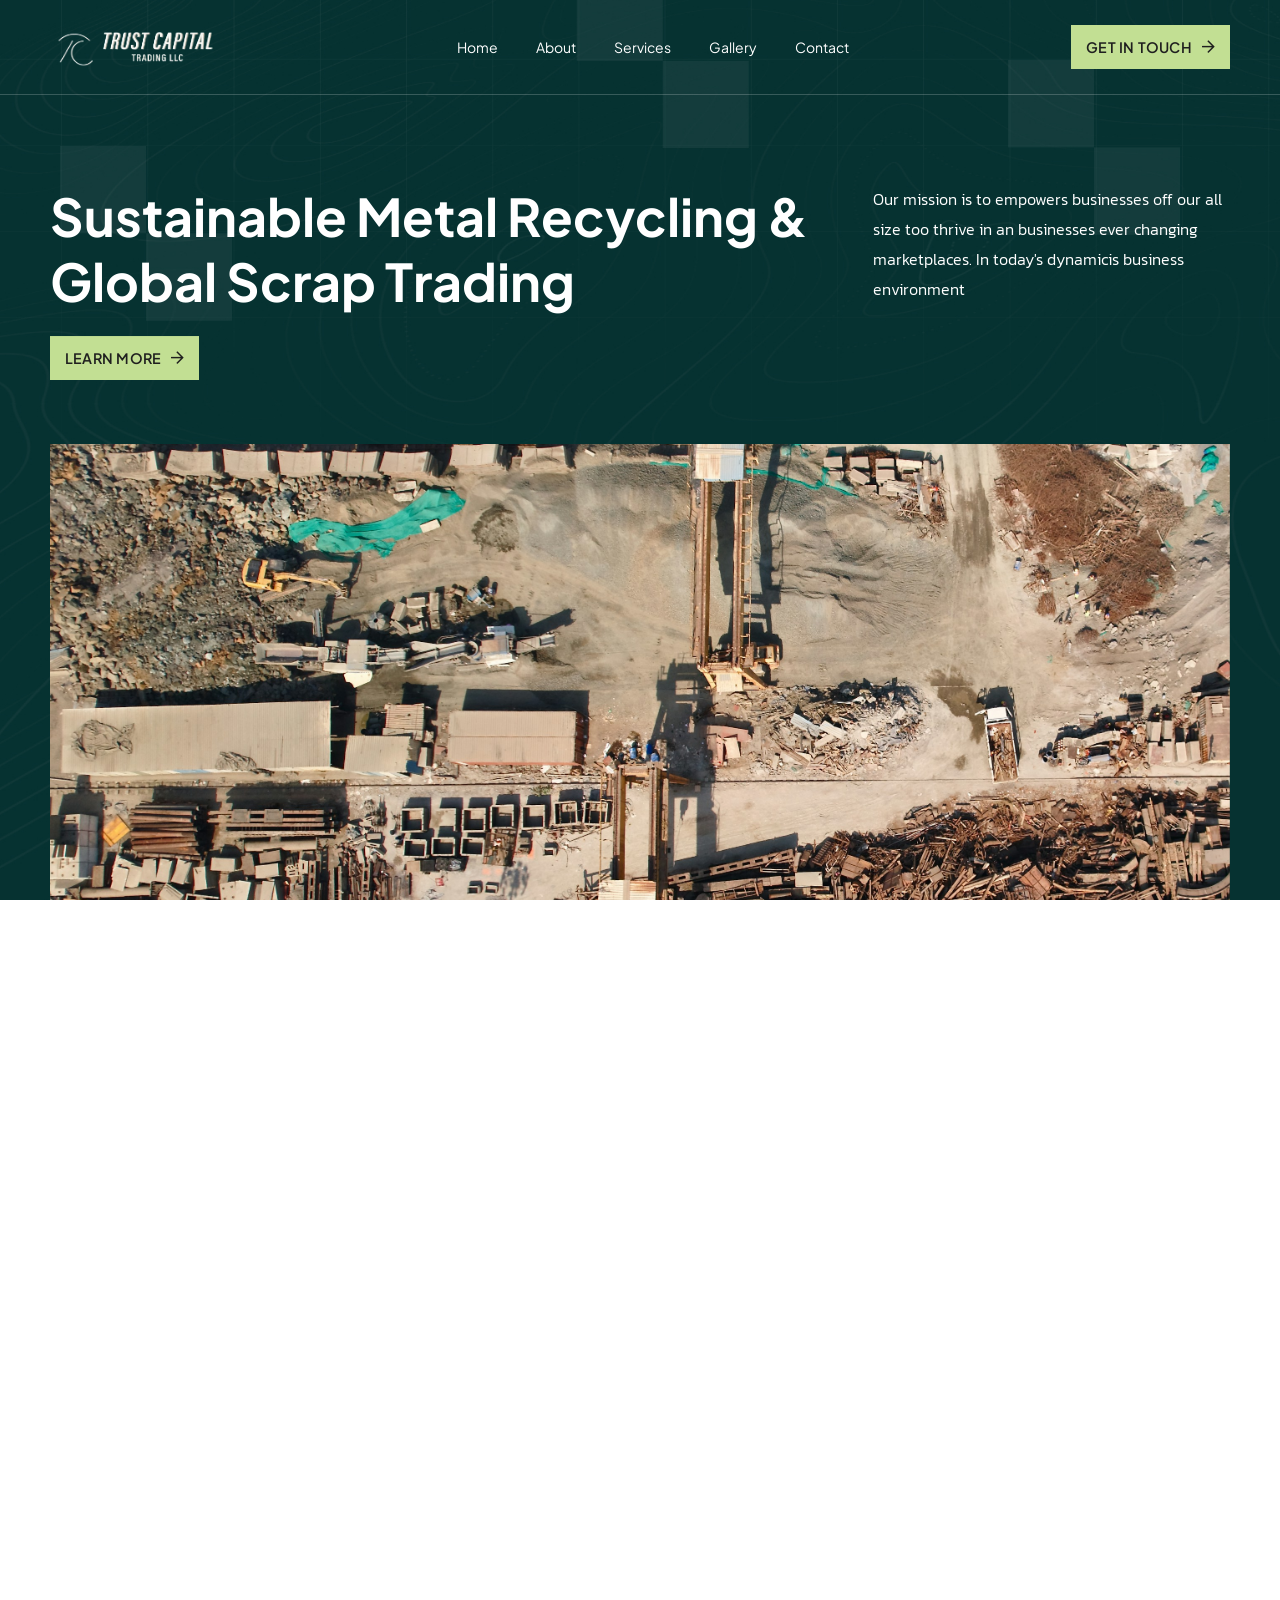
==== commit 974c7a6c: "added some interactions on home page" ====
--- a/index.html
+++ b/index.html
@@ -29,6 +29,47 @@
     <link rel="stylesheet" href="assets/css/spacings.css">
     <!--====== Default css ======-->
     <link rel="stylesheet" href="assets/css/style.css">
+
+
+    <style>
+        .home-hero-img {
+            position: relative;
+            overflow: hidden;
+        }
+
+        .home-hero-img img {
+            width: 100%;
+            object-fit: cover;
+            transition: transform 0.4s ease-out;
+            transform-origin: center center;
+            will-change: transform;
+        }
+
+        /* .card-hover {
+            } */
+
+        .card-hover:hover {
+            background-color: #98FF49;
+            transition: background-color 0.6s ease;
+
+
+        }
+
+        /* .card-hover h4:hover{
+color: black;
+            } */
+
+        .bizzen-service-item .read-more {
+            transition: all 1s ease
+        }
+
+        .bizzen-service-item:hover .read-more {
+            transform: translateX(100px);
+            /* adjust as needed */
+            /* color: #fff; */
+            color: black;
+        }
+    </style>
 </head>
 
 <body>
@@ -122,7 +163,7 @@
                         <div class="container-fluid">
                             <div class="row">
                                 <div class="col-lg-8">
-                                    <div class="hero-content">
+                                    <div class="hero-content" style="margin-bottom: 4rem;">
                                         <!-- <span class="sub-title" data-aos="fade-down" data-aos-duration="1000">Business Consulting Agency</span> -->
                                         <h2 class="text-anm">Sustainable Metal Recycling & Global Scrap Trading</h2>
                                         <div class="hero-button" data-aos="fade-up" data-aos-duration="1400">
@@ -195,7 +236,7 @@
                         <div class="row">
                             <div class="col-xl-3 col-md-6">
                                 <!--=== Bizzen Service Item ===-->
-                                <div class="bizzen-service-item style-one mb-30" data-aos="fade-up"
+                                <div class="bizzen-service-item style-one mb-30 card-hover" data-aos="fade-up"
                                     data-aos-duration="1000">
                                     <div class="service-inner-content">
                                         <div class="icon">
@@ -208,7 +249,7 @@
 
                                         </div>
                                         <div class="content">
-                                            <h4 class="title"><a href="service-details.html">Business Consulting</a>
+                                            <h4 class="title"><a href="">Business Consulting</a>
                                             </h4>
                                             <p>Delivering fast, effective solutions to overcome complex business
                                                 challenges with ease.</p>
@@ -220,7 +261,7 @@
                             </div>
                             <div class="col-xl-3 col-md-6">
                                 <!--=== Bizzen Service Item ===-->
-                                <div class="bizzen-service-item style-one mb-30" data-aos="fade-up"
+                                <div class="bizzen-service-item style-one mb-30 card-hover" data-aos="fade-up"
                                     data-aos-duration="1200">
                                     <div class="service-inner-content">
                                         <div class="icon">
@@ -233,7 +274,7 @@
 
                                         </div>
                                         <div class="content">
-                                            <h4 class="title"><a href="service-details.html">Finance Management</a></h4>
+                                            <h4 class="title"><a href="">Finance Management</a></h4>
                                             <p>Accelerate your growth with our rapid, strategic and results-driven
                                                 Business solutions.</p>
                                             <a href="service-details.html" class="read-more style-one">GET STARTED <i
@@ -244,7 +285,7 @@
                             </div>
                             <div class="col-xl-3 col-md-6">
                                 <!--=== Bizzen Service Item ===-->
-                                <div class="bizzen-service-item style-one mb-30" data-aos="fade-up"
+                                <div class="bizzen-service-item style-one mb-30 card-hover" data-aos="fade-up"
                                     data-aos-duration="1400">
                                     <div class="service-inner-content">
                                         <div class="icon">
@@ -257,7 +298,7 @@
 
                                         </div>
                                         <div class="content">
-                                            <h4 class="title"><a href="service-details.html">Invest Process</a></h4>
+                                            <h4 class="title"><a href="">Invest Process</a></h4>
                                             <p>Providing smart, fast, and scalable solutions tailored your Consulting
                                                 business needs.</p>
                                             <a href="service-details.html" class="read-more style-one">GET STARTED <i
@@ -268,7 +309,7 @@
                             </div>
                             <div class="col-xl-3 col-md-6">
                                 <!--=== Bizzen Service Item ===-->
-                                <div class="bizzen-service-item style-one mb-30" data-aos="fade-up"
+                                <div class="bizzen-service-item style-one mb-30 card-hover" data-aos="fade-up"
                                     data-aos-duration="1600">
                                     <div class="service-inner-content">
                                         <div class="icon">
@@ -281,7 +322,7 @@
 
                                         </div>
                                         <div class="content">
-                                            <h4 class="title"><a href="service-details.html">Life Insurance</a></h4>
+                                            <h4 class="title"><a href="">Life Insurance</a></h4>
                                             <p>Your shortcut to powerful, reliable results through our fast Business
                                                 consulting approach.</p>
                                             <a href="service-details.html" class="read-more style-one">GET STARTED <i
@@ -362,7 +403,7 @@
                     </div>
                 </section>
 
-                <section class="materials-section py-5 py-xl-0 my-xl-0">
+                <section class="materials-section py-5 py-xl-0 my-xl-0" style="background-color: #f7f7f8;">
                     <div class="container">
                         <div class="row align-items-center g-0">
                             <div class="col-xl-4 col-lg-12">
@@ -378,30 +419,45 @@
                                 style="border-left: 1px solid #e6e7e8; border-right: 1px solid #e6e7e8;">
                                 <!--=== Section Title ===-->
                                 <div class="bizzen-work-list">
-                                    <div class="bizzen-process-item" data-aos="fade-up" data-aos-duration="1000">
-                                        <div class="number">
-                                            01
-                                        </div>
-                                        <div class="content">
-                                            <h4 class="text-muted">Consultation with ideas</h4>
+                                    <div class="bizzen-process-item style-one" data-aos="fade-up"
+                                        data-aos-duration="1000">
+                                        <div>
+
+                                            <div class="" style="color: black; font-weight: normal;">
+                                                01&nbsp; Nickel
+                                            </div>
+                                            <div class="content" style="padding-left: 1.5rem;">
+                                                <h4 class="text-muted" style="max-width: 250px; font-size: 0.9rem;">We
+                                                    Provide a large quantity of Nickel scrap, it
+                                                    refers to discarded or waste materials containing nickel.</h4>
+                                            </div>
                                         </div>
                                     </div>
                                     <div class="bizzen-process-item style-one" data-aos="fade-up"
                                         data-aos-duration="1200">
-                                        <div class="number">
-                                            02
-                                        </div>
-                                        <div class="content">
-                                            <h4>Completed case studies</h4>
+                                        <div>
+
+                                            <div class="" style="color: black; font-weight: normal;">
+                                                02&nbsp; Copper
+                                            </div>
+                                            <div class="content" style="padding-left: 1.5rem;">
+                                                <h4 class="text-muted" style="max-width: 250px; font-size: 0.9rem;">
+                                                    Copper wire, Copper cathodes, Copper millberry, Copper tubing</h4>
+                                            </div>
                                         </div>
                                     </div>
                                     <div class="bizzen-process-item style-one" data-aos="fade-up"
                                         data-aos-duration="1400">
-                                        <div class="number">
-                                            03
-                                        </div>
-                                        <div class="content">
-                                            <h4>Expertise and team work</h4>
+                                        <div>
+
+                                            <div class="" style="color: black; font-weight: normal;">
+                                                03&nbsp; Aluminium
+                                            </div>
+                                            <div class="content" style="padding-left: 1.5rem;">
+                                                <h4 class="text-muted" style="max-width: 250px; font-size: 0.9rem;">We
+                                                    Aluminum extrusions, Aluminum cans, Aluminum wheels, Sheet aluminum
+                                                </h4>
+                                            </div>
                                         </div>
                                     </div>
                                 </div>
@@ -411,29 +467,42 @@
                                 <div class="bizzen-work-list">
                                     <div class="bizzen-process-item style-one" data-aos="fade-up"
                                         data-aos-duration="1000">
-                                        <div class="number">
-                                            01
-                                        </div>
-                                        <div class="content">
-                                            <h4>Consultation with ideas</h4>
+                                        <div>
+
+                                            <div class="" style="color: black; font-weight: normal;">
+                                                04&nbsp; Brass & Bronze
+                                            </div>
+                                            <div class="content" style="padding-left: 1.5rem;">
+                                                <h4 class="text-muted" style="max-width: 250px; font-size: 0.9rem;">We
+                                                    Yellow brass, Red brass, Bronze bushings, Brass fittings</h4>
+                                            </div>
                                         </div>
                                     </div>
                                     <div class="bizzen-process-item style-one" data-aos="fade-up"
                                         data-aos-duration="1200">
-                                        <div class="number">
-                                            02
-                                        </div>
-                                        <div class="content">
-                                            <h4>Completed case studies</h4>
+                                        <div>
+
+                                            <div class="" style="color: black; font-weight: normal;">
+                                                05&nbsp; Electronic Scrap
+                                            </div>
+                                            <div class="content" style="padding-left: 1.5rem;">
+                                                <h4 class="text-muted" style="max-width: 250px; font-size: 0.9rem;">We
+                                                    Circuit boards, Computer parts, Electronic components</h4>
+                                            </div>
                                         </div>
                                     </div>
                                     <div class="bizzen-process-item style-one" data-aos="fade-up"
                                         data-aos-duration="1400">
-                                        <div class="number">
-                                            03
-                                        </div>
-                                        <div class="content">
-                                            <h4>Expertise and team work</h4>
+                                        <div>
+
+                                            <div class="" style="color: black; font-weight: normal;">
+                                                06&nbsp; Tin
+                                            </div>
+                                            <div class="content" style="padding-left: 1.5rem;">
+                                                <h4 class="text-muted" style="max-width: 250px; font-size: 0.9rem;">We
+                                                    Low minimum order quantity (MOQ) and flexible production
+                                                    capabilities</h4>
+                                            </div>
                                         </div>
                                     </div>
                                 </div>
@@ -446,7 +515,8 @@
                 <section class="sustainability-section">
                     <div class="container-fluid">
                         <div class="sustainability text-center" style="color: gray;">SUSTAINABILITY</div>
-                        <h1 class="main-heading text-center" style="color: black;">Our Commitment to Sustainability and<br>Environmental Responsibility
+                        <h1 class="main-heading text-center" style="color: black;">Our Commitment to Sustainability
+                            and<br>Environmental Responsibility
                         </h1>
 
                         <div class="content-wrapper">
@@ -484,7 +554,8 @@
                     <div class="form-side">
                         <div class="contact" style="color: white;">CONTACT</div>
                         <h1 class="main-heading" style="color: white;">Get in Touch</h1>
-                        <p class="description" style="color: white;">Ready to partner with us? Let's discuss how we can help with your metal
+                        <p class="description" style="color: white;">Ready to partner with us? Let's discuss how we can
+                            help with your metal
                             recycling needs</p>
 
                         <form class="contact-form">
@@ -536,7 +607,8 @@
                                             <a href="index.html"><img src="assets/images/home-one/hero/main-logo-1.png"
                                                     alt="logo white"></a>
                                         </div>
-                                        <p class="mb-20">Leading the way in sustainable metal recycling and global trading
+                                        <p class="mb-20">Leading the way in sustainable metal recycling and global
+                                            trading
                                         </p>
                                         <form>
                                             <div class="form-group">
@@ -588,7 +660,7 @@
                                                             <li>
                                                                 <a href="">+1 (555) 123-4567</a>
                                                             </li>
-                                                             <li>
+                                                            <li>
                                                                 <a href="">info@trustedcapital.com</a>
                                                             </li>
                                                         </ul>
@@ -663,6 +735,48 @@
     <script src="assets/js/plugins/aos.js"></script>
     <!--====== Common js ======-->
     <script src="assets/js/theme.js"></script>
+
+    <script>
+        const heroImgContainer = document.querySelector('.home-hero-img');
+        const heroImg = heroImgContainer.querySelector('img');
+
+        let targetX = 50, targetY = 50; // desired position (percent)
+        let currentX = 50, currentY = 50; // current position (percent)
+        let scale = 1;
+        let isHovering = false;
+
+        // Smooth animation loop (60fps)
+        function animate() {
+            // Lerp toward target position
+            currentX += (targetX - currentX) * 0.08;
+            currentY += (targetY - currentY) * 0.08;
+
+            heroImg.style.transformOrigin = `${currentX}% ${currentY}%`;
+            heroImg.style.transform = `scale(${scale})`;
+
+            requestAnimationFrame(animate);
+        }
+        animate();
+
+        heroImgContainer.addEventListener('mousemove', (e) => {
+            const rect = heroImgContainer.getBoundingClientRect();
+            targetX = ((e.clientX - rect.left) / rect.width) * 100;
+            targetY = ((e.clientY - rect.top) / rect.height) * 100;
+        });
+
+        heroImgContainer.addEventListener('mouseenter', () => {
+            scale = 1.3; // zoom level
+            isHovering = true;
+        });
+
+        heroImgContainer.addEventListener('mouseleave', () => {
+            scale = 1;
+            targetX = 50;
+            targetY = 50;
+            isHovering = false;
+        });
+
+    </script>
 </body>
 
 </html>
--- a/assets/css/style.css
+++ b/assets/css/style.css
@@ -137,13 +137,13 @@
 
 .goals-container {
   display: flex;
-  gap: 0.5rem;
+  gap: 1rem;
   padding-top: 3px;
 }
 
 .goal-item {
-  border: 1px solid black;
-  padding: 7px 5px;
+  border: 1px solid #dbdbdb;
+  padding: 7px 12px;
 }
 
 .goal-item h3 {
@@ -3220,14 +3220,14 @@
   border: 1px solid var(--border-color);
 }
 .bizzen-service-item.style-one .service-inner-content {
-  background: -webkit-gradient(
+  /* background: -webkit-gradient(
     linear,
     left bottom,
     left top,
     from(#f4f8ec),
     color-stop(155.15%, rgba(255, 255, 255, 0))
   );
-  background: linear-gradient(0deg, #f4f8ec 0%, rgba(255, 255, 255, 0) 155.15%);
+  background: linear-gradient(0deg, #f4f8ec 0%, rgba(255, 255, 255, 0) 155.15%); */
   padding: 12px 18px 30px;
 }
 .bizzen-service-item.style-one .service-inner-content .content {
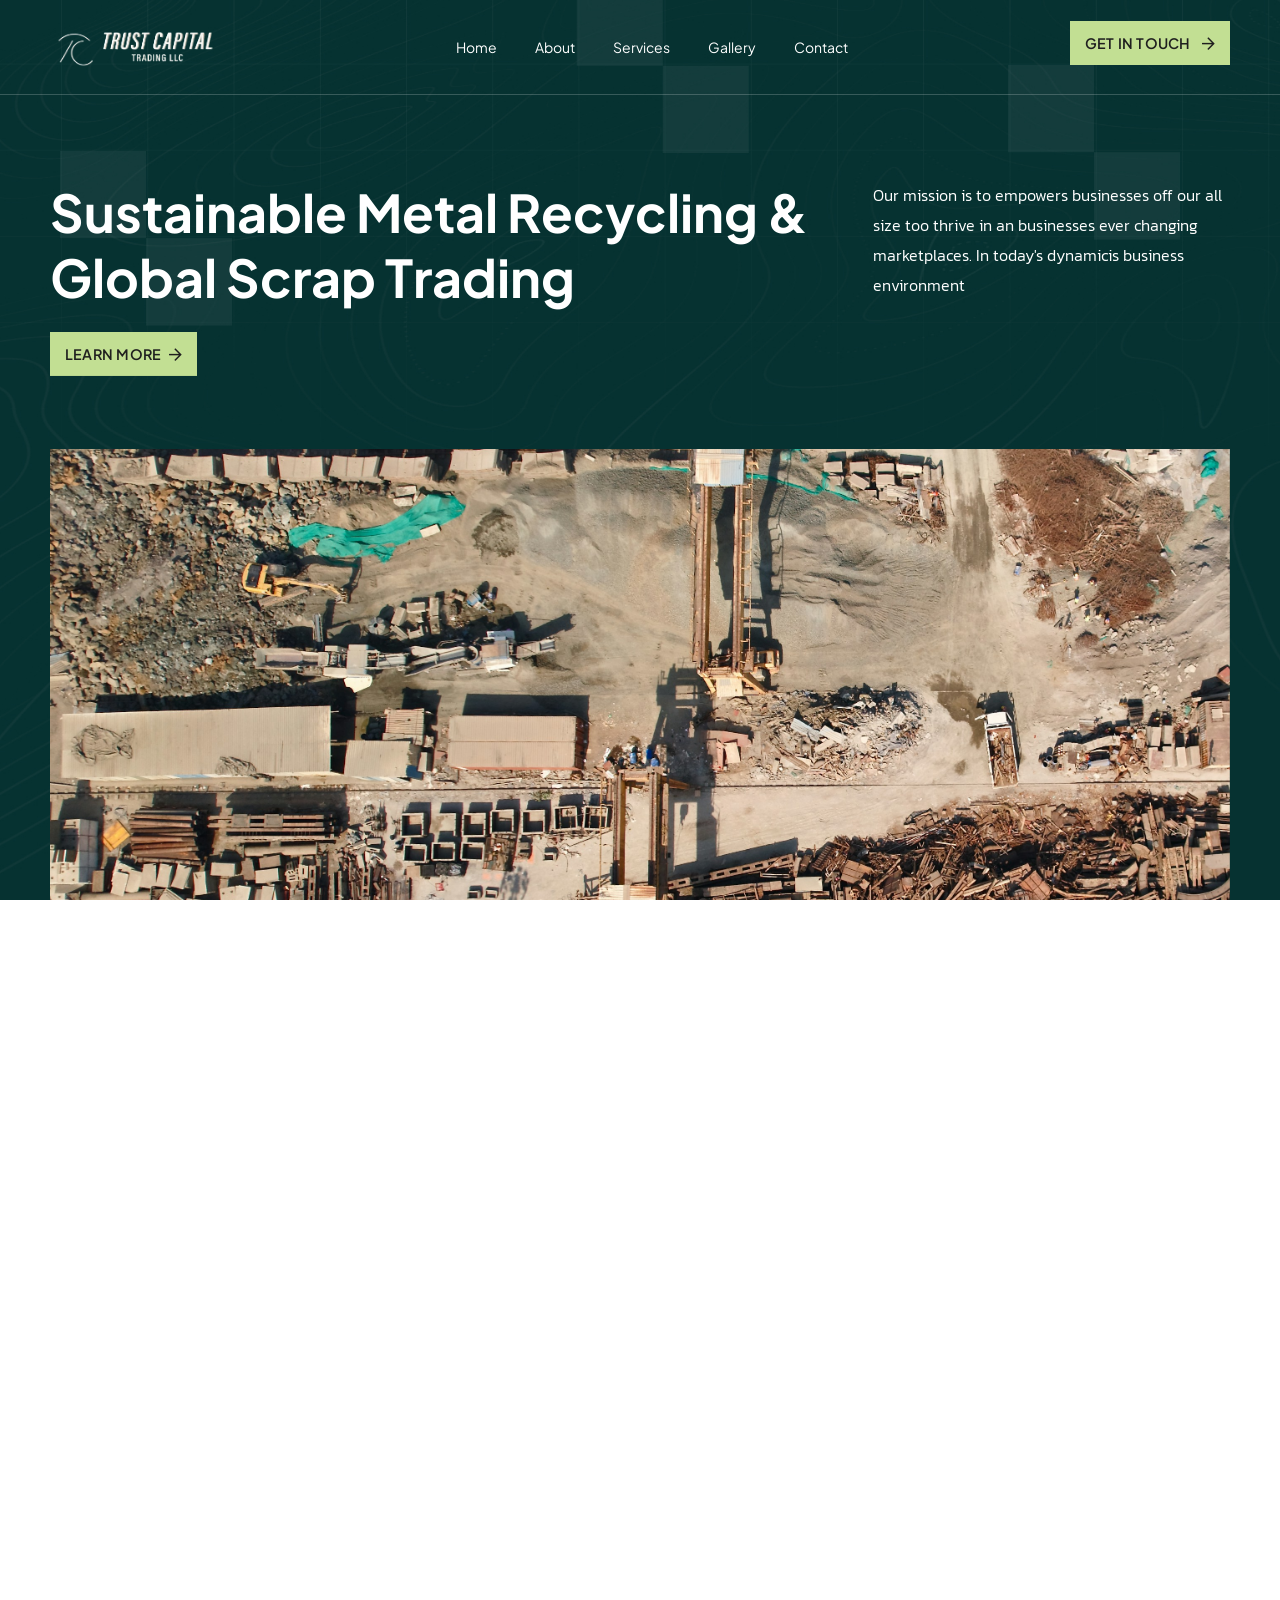
==== commit 8ff69d69: "added some interactions" ====
--- a/index.html
+++ b/index.html
@@ -55,10 +55,6 @@
 
         }
 
-        /* .card-hover h4:hover{
-color: black;
-            } */
-
         .bizzen-service-item .read-more {
             transition: all 1s ease
         }
@@ -68,6 +64,137 @@
             /* adjust as needed */
             /* color: #fff; */
             color: black;
+        }
+
+
+        .background-image {
+            width: 92%;
+            transition: all 2s ease;
+            display: block;
+            margin: 0 auto;
+        }
+
+        .content-card {
+            position: absolute;
+            top: 51%;
+            left: 10%;
+            transform: translateY(-50%);
+            /* background: rgba(255, 255, 255, 0.9); */
+            /* padding: 30px; */
+            /* max-width: 500px; */
+            /* border-radius: 10px; */
+            transition: all 2s ease;
+            height: 20em;
+            padding: 1.5rem 1.5rem;
+        }
+
+        /* Hover effect */
+        .content-wrapper:hover .background-image {
+            width: 100%;
+        }
+
+        .content-wrapper:hover .content-card {
+            left: 50%;
+            transform: translate(-50%, -50%);
+        }
+
+        @media (max-width: 1024px) {
+            .background-image {
+                width: 95%;
+            }
+
+            .content-card {
+                left: 8%;
+                height: 19rem;
+            }
+
+            .content-wrapper:hover .content-card {
+                left: 50%;
+            }
+        }
+
+        /* Mobile Landscape (<=768px) */
+        @media (max-width: 768px) {
+            .background-image {
+                width: 100%;
+            }
+
+            .content-card {
+                position: relative;
+                top: auto;
+                left: 0;
+                transform: none;
+                width: 90%;
+                margin: 20px auto;
+                height: auto;
+            }
+
+            /* Disable hover shift on mobile (optional) */
+            .content-wrapper:hover .content-card {
+                left: 0;
+                transform: none;
+            }
+        }
+
+        /* Mobile Portrait (<=480px) */
+        @media (max-width: 480px) {
+            .content-card {
+                width: 95%;
+                margin: 15px auto;
+                font-size: 0.9rem;
+            }
+        }
+
+
+        .theme-btn.style-one {
+            position: relative;
+            display: inline-block;
+            /* padding: 12px 30px;
+  font-size: 16px;
+  font-weight: 600;
+  color: white;
+  background: #1a1a1a;
+  border: none;
+  border-radius: 5px;
+  text-decoration: none; */
+            overflow: hidden;
+            transition: color 0.4s ease;
+            z-index: 0;
+        }
+
+        .theme-btn.style-one::before {
+            content: "";
+            position: absolute;
+            top: 0;
+            left: -100%;
+            width: 100%;
+            height: 100%;
+            background: #98FF49;
+            transition: all 1.5s ease;
+            z-index: 0;
+        }
+
+        .theme-btn.style-one:hover::before {
+            left: 0;
+        }
+
+        .theme-btn.style-one:hover {
+            color: #000;
+        }
+
+        .theme-btn.style-one i {
+            margin-left: 8px;
+            transition: transform 0.4s ease;
+        }
+
+        .theme-btn.style-one:hover i {
+            transform: translateX(5px);
+        }
+
+        .theme-btn.style-one span,
+        .theme-btn.style-one i {
+            position: relative;
+            z-index: 1;
         }
     </style>
 </head>
@@ -121,7 +248,7 @@
                         </nav>
                         <!--=== Nav Button ===-->
                         <div class="theme-nav-button mt-20 d-block d-md-none">
-                            <a href="contact.html" class="theme-btn style-one">Get A Quote<i
+                            <a href="contact-trust-capital.html" class="theme-btn style-one">GET IN TOUCH<i
                                     class="far fa-arrow-right"></i></a>
                         </div>
                         <!--===  Menu Bottom ===-->
@@ -138,8 +265,8 @@
                     <!--=== Header Nav Right ===-->
                     <div class="nav-right-item">
                         <div class="nav-button d-none d-md-block">
-                            <a href="contact.html" class="theme-btn style-one">GET IN TOUCH<i
-                                    class="far fa-arrow-right"></i></a>
+                            <a href="contact-trust-capital.html" class="theme-btn style-one"><span>GET IN TOUCH</span>
+                                <i class="far fa-arrow-right"></i></a>
                         </div>
                         <div class="navbar-toggler">
                             <span></span>
@@ -167,7 +294,7 @@
                                         <!-- <span class="sub-title" data-aos="fade-down" data-aos-duration="1000">Business Consulting Agency</span> -->
                                         <h2 class="text-anm">Sustainable Metal Recycling & Global Scrap Trading</h2>
                                         <div class="hero-button" data-aos="fade-up" data-aos-duration="1400">
-                                            <a href="contact.html" class="theme-btn style-one">LEARN MORE<i
+                                            <a href="contact.html" class="theme-btn style-one"><span>LEARN MORE</span><i
                                                     class="far fa-arrow-right"></i></a>
                                         </div>
                                     </div>
@@ -513,13 +640,13 @@
 
 
                 <section class="sustainability-section">
-                    <div class="container-fluid">
+                    <div class="">
                         <div class="sustainability text-center" style="color: gray;">SUSTAINABILITY</div>
                         <h1 class="main-heading text-center" style="color: black;">Our Commitment to Sustainability
                             and<br>Environmental Responsibility
                         </h1>
 
-                        <div class="content-wrapper">
+                        <div class="content-wrapper" style="max-width: 100%;">
                             <img src="/assets/images/home-one/sustainability image.jpg" alt="Metal production workshop"
                                 class="background-image">
 
@@ -581,7 +708,7 @@
                                 <textarea class="form-control" placeholder="Message" required></textarea>
                             </div>
 
-                            <button type="submit" class="submit-btn">SEND MESSAGE</button>
+                            <button type="submit" class="submit-btn theme-btn style-one" style="background-color: #c2df93; color: #000;"> <span>SEND MESSAGE</span></button>
                         </form>
 
                     </div>
@@ -702,7 +829,7 @@
                             <div class="col-md-6">
                                 <!--=== Copyright link ===-->
                                 <div class="copyright-link text-md-end text-center">
-                                    <a style="border-left: 1px solid gray;" href="index.html">Terms & Conditions</a>
+                                    <a style="border-right: 1px solid gray; padding-right: 1.5rem;" href="index.html">Terms & Conditions</a>
                                     <a href="index.html">Privacy Policy</a>
                                 </div>
                             </div>
--- a/assets/css/style.css
+++ b/assets/css/style.css
@@ -1366,8 +1366,9 @@
   color: var(--white-color);
 }
 .theme-btn.style-one:hover {
-  background-color: var(--secondary-color);
-  color: var(--white-color);
+  /* background-color: var(--secondary-color);
+  color: var(--white-color); */
+    /* background: #98FF49; */
 }
 @media screen and (max-width: 1199.98px) {
   .theme-btn.style-one {
@@ -1756,10 +1757,10 @@
   color: var(--heading-color);
   background-color: var(--primary-color);
 }
-.nav-right-item .theme-btn.style-one:hover {
+/* .nav-right-item .theme-btn.style-one:hover {
   background-color: var(--secondary-color);
   color: var(--white-color);
-}
+} */
 
 .header-top-bar {
   background-color: var(--primary-black-color);
@@ -2014,10 +2015,10 @@
   color: var(--heading-color);
   background-color: var(--primary-color);
 }
-.bizzen-hero_one .hero-content .theme-btn.style-one:hover {
+/* .bizzen-hero_one .hero-content .theme-btn.style-one:hover {
   background-color: var(--secondary-color);
-  color: var(--white-color);
-}
+  color: var(--white-color); */
+/* } */
 .bizzen-hero_one .text-box {
   margin-left: 70px;
   max-width: 400px;
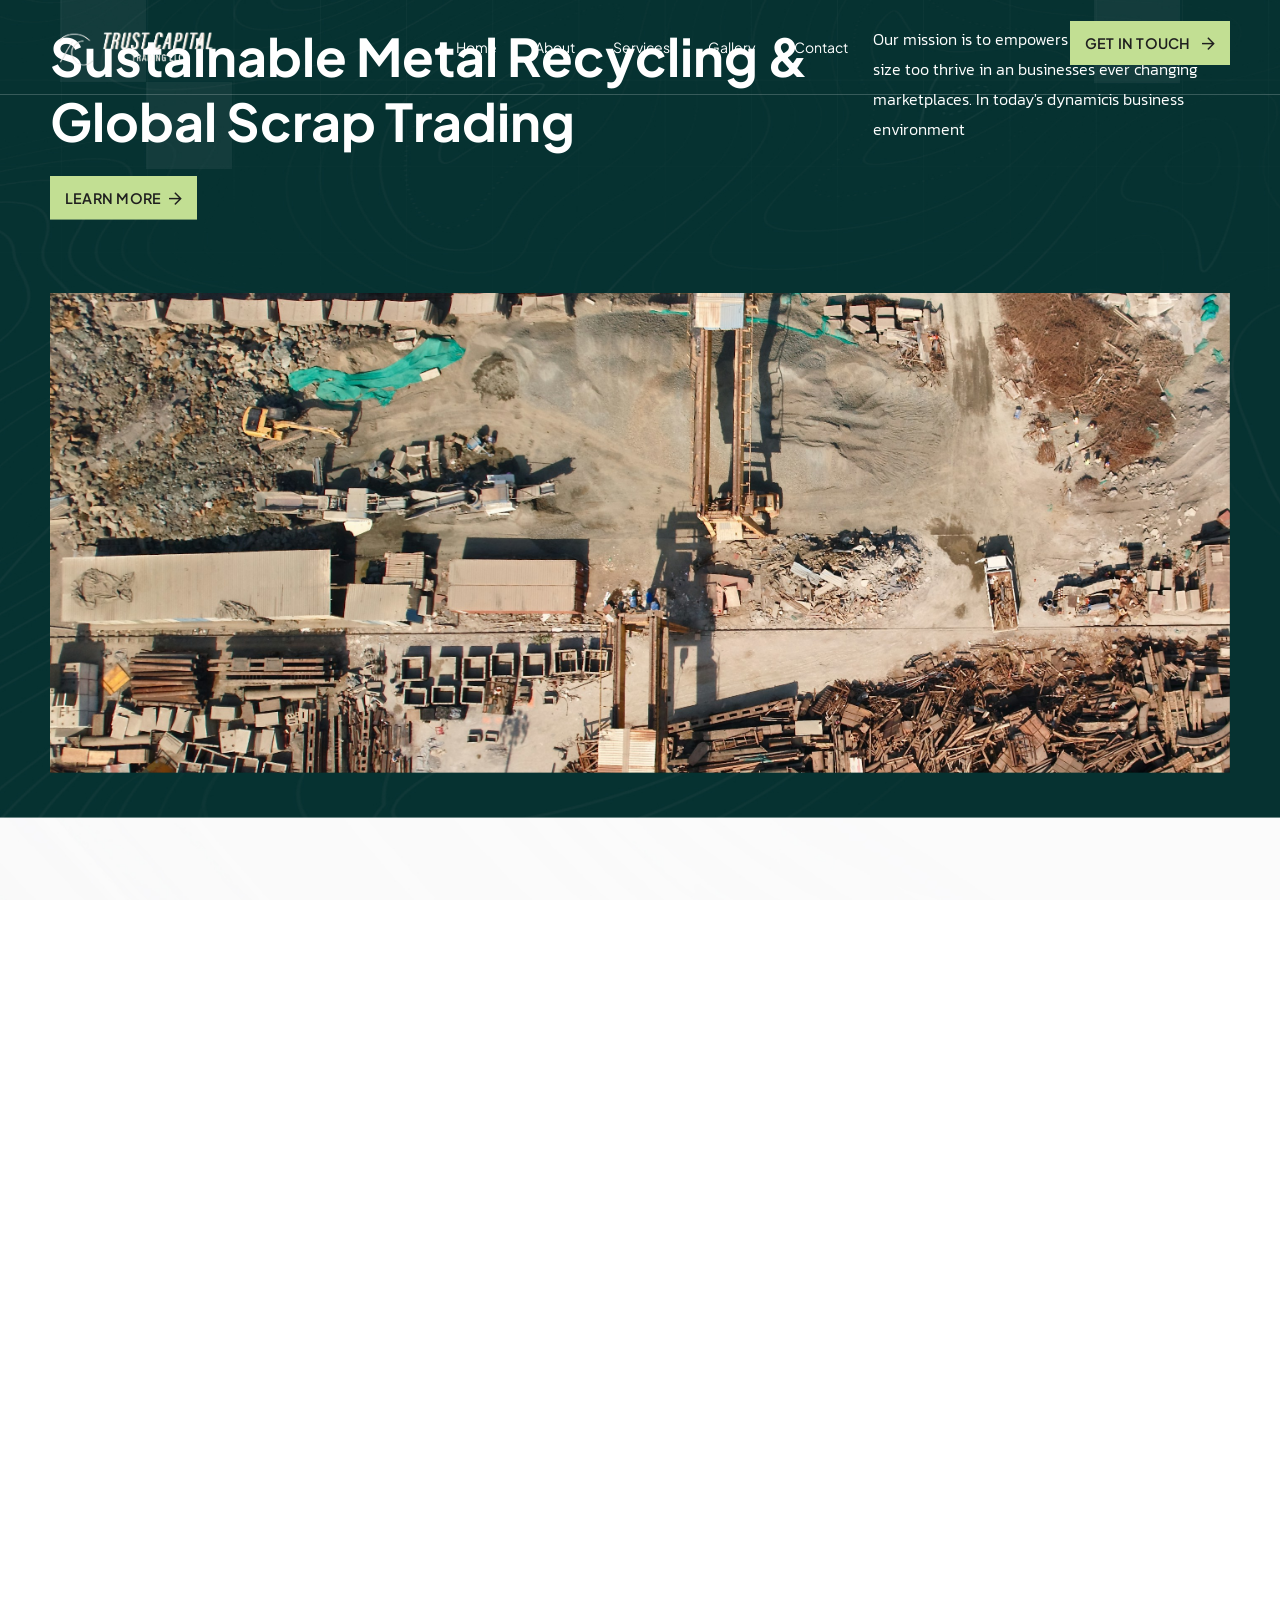
==== commit 02afc3c1: "changed content, interaction" ====
--- a/index.html
+++ b/index.html
@@ -196,6 +196,9 @@
             position: relative;
             z-index: 1;
         }
+        .hover:hover{
+            color: black;
+        }
     </style>
 </head>
 
@@ -376,7 +379,7 @@
 
                                         </div>
                                         <div class="content">
-                                            <h4 class="title"><a href="">Business Consulting</a>
+                                            <h4 class="title"><a class="hover" href="">Business Consulting</a>
                                             </h4>
                                             <p>Delivering fast, effective solutions to overcome complex business
                                                 challenges with ease.</p>
@@ -401,7 +404,7 @@
 
                                         </div>
                                         <div class="content">
-                                            <h4 class="title"><a href="">Finance Management</a></h4>
+                                            <h4 class="title"><a class="hover" href="">Finance Management</a></h4>
                                             <p>Accelerate your growth with our rapid, strategic and results-driven
                                                 Business solutions.</p>
                                             <a href="service-details.html" class="read-more style-one">GET STARTED <i
@@ -425,7 +428,7 @@
 
                                         </div>
                                         <div class="content">
-                                            <h4 class="title"><a href="">Invest Process</a></h4>
+                                            <h4 class="title"><a class="hover" href="">Invest Process</a></h4>
                                             <p>Providing smart, fast, and scalable solutions tailored your Consulting
                                                 business needs.</p>
                                             <a href="service-details.html" class="read-more style-one">GET STARTED <i
@@ -449,7 +452,7 @@
 
                                         </div>
                                         <div class="content">
-                                            <h4 class="title"><a href="">Life Insurance</a></h4>
+                                            <h4 class="title"><a class="hover" href="">Life Insurance</a></h4>
                                             <p>Your shortcut to powerful, reliable results through our fast Business
                                                 consulting approach.</p>
                                             <a href="service-details.html" class="read-more style-one">GET STARTED <i
@@ -829,7 +832,7 @@
                             <div class="col-md-6">
                                 <!--=== Copyright link ===-->
                                 <div class="copyright-link text-md-end text-center">
-                                    <a style="border-right: 1px solid gray; padding-right: 1.5rem;" href="index.html">Terms & Conditions</a>
+                                    <a style="border-right: 1px solid gray; padding-right: 1.5rem;      " href="index.html">Terms & Conditions</a>
                                     <a href="index.html">Privacy Policy</a>
                                 </div>
                             </div>
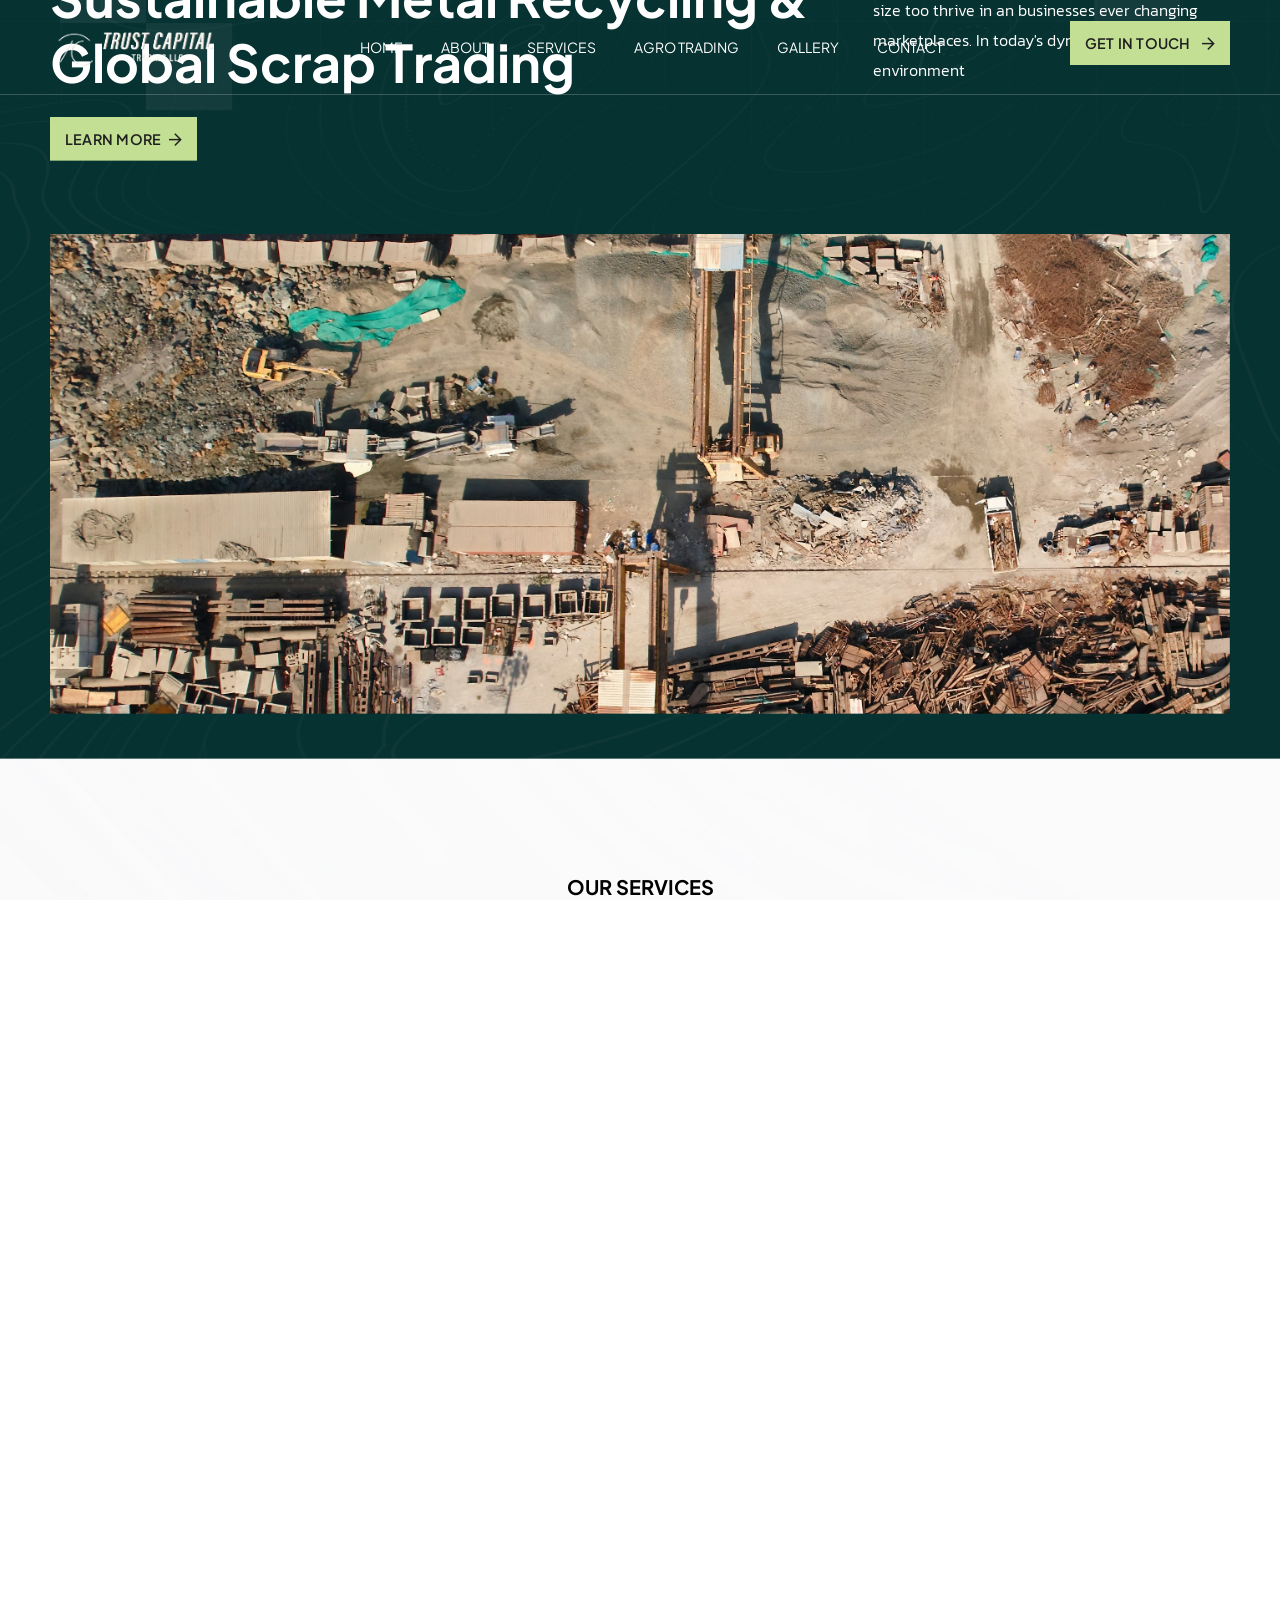
==== commit 5f4269db: "added agro-trading" ====
--- a/index.html
+++ b/index.html
@@ -8,7 +8,7 @@
     <meta name="description" content="Business, Consulting, Finance">
     <meta name="viewport" content="width=device-width, initial-scale=1, shrink-to-fit=no">
     <!--====== Title ======-->
-    <title>Bizzen - Business Consulting HTML Template</title>
+    <title>Trust Capital</title>
     <!--====== Favicon Icon ======-->
     <link rel="shortcut icon" href="assets/images/favicon.png" type="image/png">
     <!--====== Google Fonts ======-->
@@ -230,22 +230,24 @@
                         <!--=== Menu Top ===-->
                         <div class="theme-menu-top d-block d-xl-none">
                             <div class="site-branding">
-                                <a href="home.html" class="brand-logo"><img
-                                        src="assets/images/home-one/logo/logo-main.png" alt="Brand Logo"></a>
+                                <!-- <a href="index.html" class="brand-logo"><img
+                                        src="assets/images/home-one/logo/logo-main.png" alt="Brand Logo"></a> -->
 
                             </div>
                         </div>
                         <!--=== Main Menu ===-->
                         <nav class="main-menu">
                             <ul>
-                                <li class="menu-item has-children"><a href="index.html">Home</a>
+                                <li class="menu-item has-children"><a href="index.html">HOME</a>
                                 </li>
-                                <li class="menu-item"><a href="about-trust-capital.html">About</a></li>
-                                <li class="menu-item has-children"><a href="services-trust-capital.html">Services</a>
+                                <li class="menu-item"><a href="about-trust-capital.html">ABOUT</a></li>
+                                <li class="menu-item has-children"><a href="services-trust-capital.html">SERVICES</a>
                                 </li>
-                                <li class="menu-item has-children"><a href="gallery-trust-metal.html">Gallery</a>
+                                 <li class="menu-item has-children"><a href="agro-trading-trust-capital.html">AGRO TRADING</a>
                                 </li>
-                                <li class="menu-item has-children"><a href="contact-trust-capital.html">Contact</a>
+                                <li class="menu-item has-children"><a href="gallery-trust-metal.html">GALLERY</a>
+                                </li>
+                                <li class="menu-item has-children"><a href="contact-trust-capital.html">CONTACT</a>
                                 </li>
                             </ul>
                         </nav>
--- a/assets/css/style.css
+++ b/assets/css/style.css
@@ -337,7 +337,7 @@
 }
 
 .journey-section {
-  padding: 80px 0;
+  /* padding: 80px 0; */
   background: white;
 }
 
@@ -4155,7 +4155,7 @@
   max-width: 600px;
   padding: 30px 30px;
   margin-top: -22px;
-  height: 21rem;
+  height: 22rem;
 }
 @media (max-width: 767.98px) {
   .bizzen-project-item.style-one .project-inner .content {
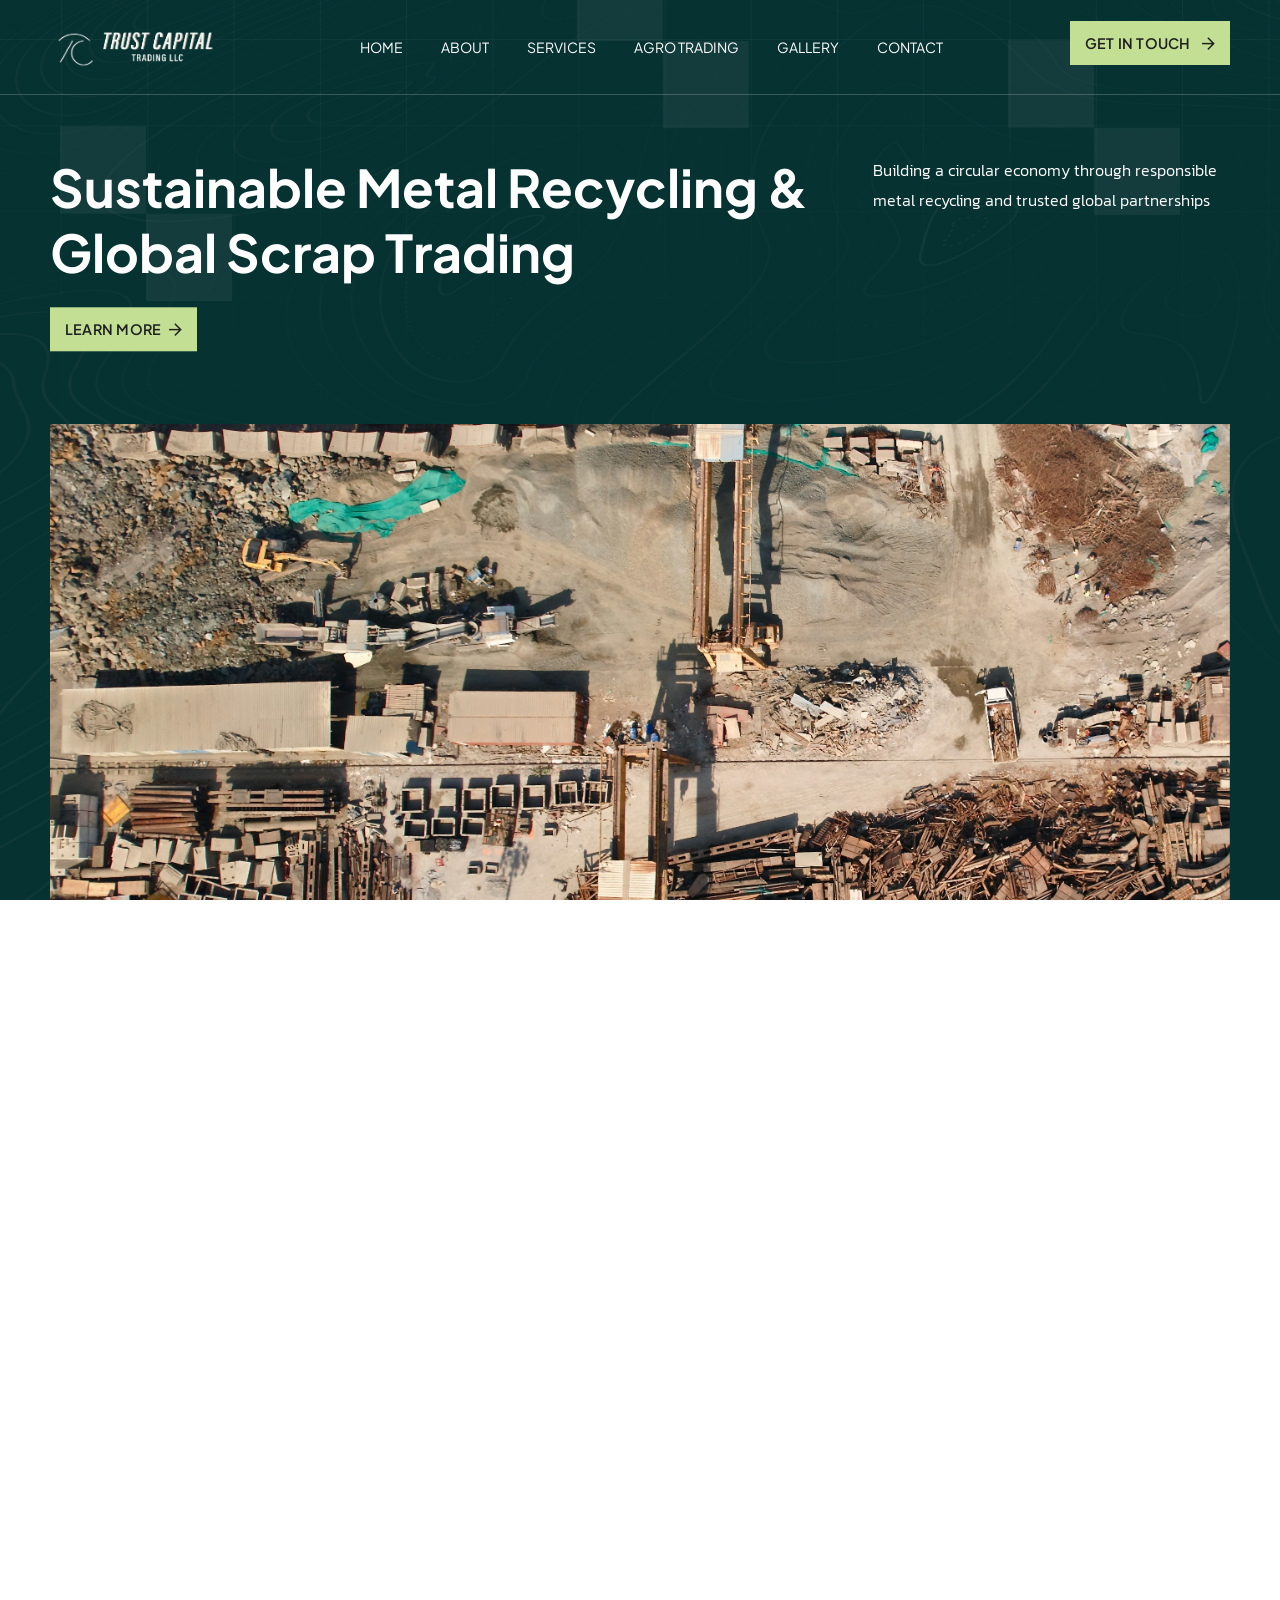
==== commit 9f8fbef7: "design modified" ====
--- a/index.html
+++ b/index.html
@@ -10,7 +10,7 @@
     <!--====== Title ======-->
     <title>Trust Capital</title>
     <!--====== Favicon Icon ======-->
-    <link rel="shortcut icon" href="assets/images/favicon.png" type="image/png">
+    <link rel="shortcut icon" href="assets/images/tcfavicon.png" type="image/png">
     <!--====== Google Fonts ======-->
     <link
         href="https://fonts.googleapis.com/css2?family=Kanit:ital,wght@0,300;0,400;0,500;0,600;0,700;0,800;0,900;1,900&family=Plus+Jakarta+Sans:ital,wght@0,200..800;1,200..800&display=swap"
@@ -196,7 +196,8 @@
             position: relative;
             z-index: 1;
         }
-        .hover:hover{
+
+        .hover:hover {
             color: black;
         }
     </style>
@@ -207,7 +208,7 @@
     <div class="preloader">
         <div class="loading-wrapper">
             <div class="loading"></div>
-            <div id="loading-icon"><img src="assets/images/loader.png" alt="loader"></div>
+            <div id="loading-icon"><img src="assets/images/tcfavicon.png" alt="loader"></div>
         </div>
     </div><!--====== End Preloader ======-->
     <!--====== Start Overlay ======-->
@@ -243,7 +244,8 @@
                                 <li class="menu-item"><a href="about-trust-capital.html">ABOUT</a></li>
                                 <li class="menu-item has-children"><a href="services-trust-capital.html">SERVICES</a>
                                 </li>
-                                 <li class="menu-item has-children"><a href="agro-trading-trust-capital.html">AGRO TRADING</a>
+                                <li class="menu-item has-children"><a href="agro-trading-trust-capital.html">AGRO
+                                        TRADING</a>
                                 </li>
                                 <li class="menu-item has-children"><a href="gallery-trust-metal.html">GALLERY</a>
                                 </li>
@@ -299,8 +301,8 @@
                                         <!-- <span class="sub-title" data-aos="fade-down" data-aos-duration="1000">Business Consulting Agency</span> -->
                                         <h2 class="text-anm">Sustainable Metal Recycling & Global Scrap Trading</h2>
                                         <div class="hero-button" data-aos="fade-up" data-aos-duration="1400">
-                                            <a href="contact.html" class="theme-btn style-one"><span>LEARN MORE</span><i
-                                                    class="far fa-arrow-right"></i></a>
+                                            <a href="contact-trust-capital.html" class="theme-btn style-one"><span>LEARN
+                                                    MORE</span><i class="far fa-arrow-right"></i></a>
                                         </div>
                                     </div>
                                 </div>
@@ -313,9 +315,8 @@
                                             <img src="assets/images/home-one/hero/avatar-img4.jpg" alt="avatar">
                                         </div> -->
                                         <!-- <h4>180M <span>Active Customer</span></h4> -->
-                                        <p>Our mission is to empowers businesses off our all size too thrive in an
-                                            businesses ever changing marketplaces. In today's dynamicis business
-                                            environment</p>
+                                        <p>Building a circular economy through responsible metal recycling and trusted
+                                            global partnerships</p>
                                     </div>
                                 </div>
                             </div>
@@ -381,12 +382,12 @@
 
                                         </div>
                                         <div class="content">
-                                            <h4 class="title"><a class="hover" href="">Business Consulting</a>
+                                            <h4 class="title"><a class="hover" href="">Metal Scrap Recycling</a>
                                             </h4>
-                                            <p>Delivering fast, effective solutions to overcome complex business
-                                                challenges with ease.</p>
-                                            <a href="service-details.html" class="read-more style-one">GET STARTED <i
-                                                    class="far fa-arrow-right"></i></a>
+                                            <p>Comprehensive recycling solutions for ferrous and non-ferrous metals,
+                                                ensuring maximum recovery and environmental compliance</p>
+                                            <a href="services-trust-capital.html" class="read-more style-one">GET
+                                                STARTED <i class="far fa-arrow-right"></i></a>
                                         </div>
                                     </div>
                                 </div>
@@ -406,11 +407,11 @@
 
                                         </div>
                                         <div class="content">
-                                            <h4 class="title"><a class="hover" href="">Finance Management</a></h4>
-                                            <p>Accelerate your growth with our rapid, strategic and results-driven
-                                                Business solutions.</p>
-                                            <a href="service-details.html" class="read-more style-one">GET STARTED <i
-                                                    class="far fa-arrow-right"></i></a>
+                                            <h4 class="title"><a class="hover" href="">Metal Trading</a></h4>
+                                            <p>Global trading platform connecting suppliers and buyers with competitive
+                                                pricing and reliable market intelligence</p>
+                                            <a href="services-trust-capital.html" class="read-more style-one">GET
+                                                STARTED <i class="far fa-arrow-right"></i></a>
                                         </div>
                                     </div>
                                 </div>
@@ -430,11 +431,11 @@
 
                                         </div>
                                         <div class="content">
-                                            <h4 class="title"><a class="hover" href="">Invest Process</a></h4>
-                                            <p>Providing smart, fast, and scalable solutions tailored your Consulting
-                                                business needs.</p>
-                                            <a href="service-details.html" class="read-more style-one">GET STARTED <i
-                                                    class="far fa-arrow-right"></i></a>
+                                            <h4 class="title"><a class="hover" href="">Collection & Sorting</a></h4>
+                                            <p>Advanced sorting technology and systematic collection processes to
+                                                maximize material quality and value</p>
+                                            <a href="services-trust-capital.html" class="read-more style-one">GET
+                                                STARTED <i class="far fa-arrow-right"></i></a>
                                         </div>
                                     </div>
                                 </div>
@@ -454,11 +455,11 @@
 
                                         </div>
                                         <div class="content">
-                                            <h4 class="title"><a class="hover" href="">Life Insurance</a></h4>
-                                            <p>Your shortcut to powerful, reliable results through our fast Business
-                                                consulting approach.</p>
-                                            <a href="service-details.html" class="read-more style-one">GET STARTED <i
-                                                    class="far fa-arrow-right"></i></a>
+                                            <h4 class="title"><a class="hover" href="">Export & Logistics</a></h4>
+                                            <p>End-to-end logistics management with worldwide shipping capabilities and
+                                                customs expertise</p>
+                                            <a href="services-trust-capital.html" class="read-more style-one">GET
+                                                STARTED <i class="far fa-arrow-right"></i></a>
                                         </div>
                                     </div>
                                 </div>
@@ -484,13 +485,45 @@
                                 <!--=== Bizzen Content Box ===-->
                                 <div class="bizzen-content-box">
                                     <div class="section-title text-white">
-                                        <span class="sub-title" data-aos="fade-down"
-                                            data-aos-duration="1000">Achievement</span>
-                                        <h2 class="text-anm">Empowering Success for the Biggest Brands</h2>
-                                    </div>
-                                    <p data-aos="fade-up" data-aos-duration="1200">Our mission is to empowers businesses
-                                        off our all size too thrive in an businesses ever changing marketplaces. In
-                                        today's dynamicis business environment, </p>
+                                        <span class="sub-title" data-aos="fade-down" data-aos-duration="1000">About
+                                            US</span>
+                                        <h2 class="text-anm">The Journey Behind Our Success</h2>
+                                    </div>
+                                    <p data-aos="fade-up" data-aos-duration="1200">We are a leading metal scrap
+                                        recycling and trading company, dedicated to transforming waste into value while
+                                        protecting our planet. With years of expertise in the recycling industry, we
+                                        connect suppliers and buyers globally, ensuring sustainable and efficient metal
+                                        recovery. </p>
+                                    <div style="display: flex;" class="text-white mt-3 gap-4">
+                                        <div><svg width="20" height="20" viewBox="0 0 20 20" fill="none"
+                                                xmlns="http://www.w3.org/2000/svg">
+                                                <path
+                                                    d="M14.0306 6.96937C14.1004 7.03903 14.1557 7.12175 14.1934 7.21279C14.2312 7.30384 14.2506 7.40144 14.2506 7.5C14.2506 7.59856 14.2312 7.69616 14.1934 7.78721C14.1557 7.87825 14.1004 7.96097 14.0306 8.03063L8.78063 13.2806C8.71097 13.3504 8.62826 13.4057 8.53721 13.4434C8.44616 13.4812 8.34857 13.5006 8.25 13.5006C8.15144 13.5006 8.05385 13.4812 7.9628 13.4434C7.87175 13.4057 7.78903 13.3504 7.71938 13.2806L5.46938 11.0306C5.32865 10.8899 5.24959 10.699 5.24959 10.5C5.24959 10.301 5.32865 10.1101 5.46938 9.96937C5.61011 9.82864 5.80098 9.74958 6 9.74958C6.19903 9.74958 6.3899 9.82864 6.53063 9.96937L8.25 11.6897L12.9694 6.96937C13.039 6.89964 13.1218 6.84432 13.2128 6.80658C13.3038 6.76884 13.4014 6.74941 13.5 6.74941C13.5986 6.74941 13.6962 6.76884 13.7872 6.80658C13.8783 6.84432 13.961 6.89964 14.0306 6.96937ZM19.5 9.75C19.5 11.6784 18.9282 13.5634 17.8568 15.1668C16.7855 16.7702 15.2627 18.0199 13.4812 18.7578C11.6996 19.4958 9.73919 19.6889 7.84787 19.3127C5.95656 18.9365 4.21928 18.0079 2.85571 16.6443C1.49215 15.2807 0.563554 13.5434 0.187348 11.6521C-0.188858 9.76082 0.00422452 7.80042 0.742179 6.01884C1.48013 4.23726 2.72982 2.71451 4.33319 1.64317C5.93657 0.571828 7.82164 0 9.75 0C12.335 0.00272983 14.8134 1.03084 16.6413 2.85872C18.4692 4.68661 19.4973 7.16498 19.5 9.75ZM18 9.75C18 8.1183 17.5161 6.52325 16.6096 5.16655C15.7031 3.80984 14.4146 2.75242 12.9071 2.12799C11.3997 1.50357 9.74085 1.34019 8.14051 1.65852C6.54017 1.97685 5.07016 2.76259 3.91637 3.91637C2.76259 5.07015 1.97685 6.54016 1.65853 8.1405C1.3402 9.74085 1.50358 11.3996 2.128 12.9071C2.75242 14.4146 3.80984 15.7031 5.16655 16.6096C6.52326 17.5161 8.11831 18 9.75 18C11.9373 17.9975 14.0343 17.1275 15.5809 15.5809C17.1275 14.0343 17.9975 11.9373 18 9.75Z"
+                                                    fill="white" />
+                                            </svg>
+                                            Trust & Integrity</div>
+                                        <div><svg width="20" height="20" viewBox="0 0 20 20" fill="none"
+                                                xmlns="http://www.w3.org/2000/svg">
+                                                <path
+                                                    d="M14.0306 6.96937C14.1004 7.03903 14.1557 7.12175 14.1934 7.21279C14.2312 7.30384 14.2506 7.40144 14.2506 7.5C14.2506 7.59856 14.2312 7.69616 14.1934 7.78721C14.1557 7.87825 14.1004 7.96097 14.0306 8.03063L8.78063 13.2806C8.71097 13.3504 8.62826 13.4057 8.53721 13.4434C8.44616 13.4812 8.34857 13.5006 8.25 13.5006C8.15144 13.5006 8.05385 13.4812 7.9628 13.4434C7.87175 13.4057 7.78903 13.3504 7.71938 13.2806L5.46938 11.0306C5.32865 10.8899 5.24959 10.699 5.24959 10.5C5.24959 10.301 5.32865 10.1101 5.46938 9.96937C5.61011 9.82864 5.80098 9.74958 6 9.74958C6.19903 9.74958 6.3899 9.82864 6.53063 9.96937L8.25 11.6897L12.9694 6.96937C13.039 6.89964 13.1218 6.84432 13.2128 6.80658C13.3038 6.76884 13.4014 6.74941 13.5 6.74941C13.5986 6.74941 13.6962 6.76884 13.7872 6.80658C13.8783 6.84432 13.961 6.89964 14.0306 6.96937ZM19.5 9.75C19.5 11.6784 18.9282 13.5634 17.8568 15.1668C16.7855 16.7702 15.2627 18.0199 13.4812 18.7578C11.6996 19.4958 9.73919 19.6889 7.84787 19.3127C5.95656 18.9365 4.21928 18.0079 2.85571 16.6443C1.49215 15.2807 0.563554 13.5434 0.187348 11.6521C-0.188858 9.76082 0.00422452 7.80042 0.742179 6.01884C1.48013 4.23726 2.72982 2.71451 4.33319 1.64317C5.93657 0.571828 7.82164 0 9.75 0C12.335 0.00272983 14.8134 1.03084 16.6413 2.85872C18.4692 4.68661 19.4973 7.16498 19.5 9.75ZM18 9.75C18 8.1183 17.5161 6.52325 16.6096 5.16655C15.7031 3.80984 14.4146 2.75242 12.9071 2.12799C11.3997 1.50357 9.74085 1.34019 8.14051 1.65852C6.54017 1.97685 5.07016 2.76259 3.91637 3.91637C2.76259 5.07015 1.97685 6.54016 1.65853 8.1405C1.3402 9.74085 1.50358 11.3996 2.128 12.9071C2.75242 14.4146 3.80984 15.7031 5.16655 16.6096C6.52326 17.5161 8.11831 18 9.75 18C11.9373 17.9975 14.0343 17.1275 15.5809 15.5809C17.1275 14.0343 17.9975 11.9373 18 9.75Z"
+                                                    fill="white" />
+                                            </svg>
+                                            Global Reach</div>
+                                        <div><svg width="20" height="20" viewBox="0 0 20 20" fill="none"
+                                                xmlns="http://www.w3.org/2000/svg">
+                                                <path
+                                                    d="M14.0306 6.96937C14.1004 7.03903 14.1557 7.12175 14.1934 7.21279C14.2312 7.30384 14.2506 7.40144 14.2506 7.5C14.2506 7.59856 14.2312 7.69616 14.1934 7.78721C14.1557 7.87825 14.1004 7.96097 14.0306 8.03063L8.78063 13.2806C8.71097 13.3504 8.62826 13.4057 8.53721 13.4434C8.44616 13.4812 8.34857 13.5006 8.25 13.5006C8.15144 13.5006 8.05385 13.4812 7.9628 13.4434C7.87175 13.4057 7.78903 13.3504 7.71938 13.2806L5.46938 11.0306C5.32865 10.8899 5.24959 10.699 5.24959 10.5C5.24959 10.301 5.32865 10.1101 5.46938 9.96937C5.61011 9.82864 5.80098 9.74958 6 9.74958C6.19903 9.74958 6.3899 9.82864 6.53063 9.96937L8.25 11.6897L12.9694 6.96937C13.039 6.89964 13.1218 6.84432 13.2128 6.80658C13.3038 6.76884 13.4014 6.74941 13.5 6.74941C13.5986 6.74941 13.6962 6.76884 13.7872 6.80658C13.8783 6.84432 13.961 6.89964 14.0306 6.96937ZM19.5 9.75C19.5 11.6784 18.9282 13.5634 17.8568 15.1668C16.7855 16.7702 15.2627 18.0199 13.4812 18.7578C11.6996 19.4958 9.73919 19.6889 7.84787 19.3127C5.95656 18.9365 4.21928 18.0079 2.85571 16.6443C1.49215 15.2807 0.563554 13.5434 0.187348 11.6521C-0.188858 9.76082 0.00422452 7.80042 0.742179 6.01884C1.48013 4.23726 2.72982 2.71451 4.33319 1.64317C5.93657 0.571828 7.82164 0 9.75 0C12.335 0.00272983 14.8134 1.03084 16.6413 2.85872C18.4692 4.68661 19.4973 7.16498 19.5 9.75ZM18 9.75C18 8.1183 17.5161 6.52325 16.6096 5.16655C15.7031 3.80984 14.4146 2.75242 12.9071 2.12799C11.3997 1.50357 9.74085 1.34019 8.14051 1.65852C6.54017 1.97685 5.07016 2.76259 3.91637 3.91637C2.76259 5.07015 1.97685 6.54016 1.65853 8.1405C1.3402 9.74085 1.50358 11.3996 2.128 12.9071C2.75242 14.4146 3.80984 15.7031 5.16655 16.6096C6.52326 17.5161 8.11831 18 9.75 18C11.9373 17.9975 14.0343 17.1275 15.5809 15.5809C17.1275 14.0343 17.9975 11.9373 18 9.75Z"
+                                                    fill="white" />
+                                            </svg>
+                                            Sustainability</div>
+                                        <div><svg width="20" height="20" viewBox="0 0 20 20" fill="none"
+                                                xmlns="http://www.w3.org/2000/svg">
+                                                <path
+                                                    d="M14.0306 6.96937C14.1004 7.03903 14.1557 7.12175 14.1934 7.21279C14.2312 7.30384 14.2506 7.40144 14.2506 7.5C14.2506 7.59856 14.2312 7.69616 14.1934 7.78721C14.1557 7.87825 14.1004 7.96097 14.0306 8.03063L8.78063 13.2806C8.71097 13.3504 8.62826 13.4057 8.53721 13.4434C8.44616 13.4812 8.34857 13.5006 8.25 13.5006C8.15144 13.5006 8.05385 13.4812 7.9628 13.4434C7.87175 13.4057 7.78903 13.3504 7.71938 13.2806L5.46938 11.0306C5.32865 10.8899 5.24959 10.699 5.24959 10.5C5.24959 10.301 5.32865 10.1101 5.46938 9.96937C5.61011 9.82864 5.80098 9.74958 6 9.74958C6.19903 9.74958 6.3899 9.82864 6.53063 9.96937L8.25 11.6897L12.9694 6.96937C13.039 6.89964 13.1218 6.84432 13.2128 6.80658C13.3038 6.76884 13.4014 6.74941 13.5 6.74941C13.5986 6.74941 13.6962 6.76884 13.7872 6.80658C13.8783 6.84432 13.961 6.89964 14.0306 6.96937ZM19.5 9.75C19.5 11.6784 18.9282 13.5634 17.8568 15.1668C16.7855 16.7702 15.2627 18.0199 13.4812 18.7578C11.6996 19.4958 9.73919 19.6889 7.84787 19.3127C5.95656 18.9365 4.21928 18.0079 2.85571 16.6443C1.49215 15.2807 0.563554 13.5434 0.187348 11.6521C-0.188858 9.76082 0.00422452 7.80042 0.742179 6.01884C1.48013 4.23726 2.72982 2.71451 4.33319 1.64317C5.93657 0.571828 7.82164 0 9.75 0C12.335 0.00272983 14.8134 1.03084 16.6413 2.85872C18.4692 4.68661 19.4973 7.16498 19.5 9.75ZM18 9.75C18 8.1183 17.5161 6.52325 16.6096 5.16655C15.7031 3.80984 14.4146 2.75242 12.9071 2.12799C11.3997 1.50357 9.74085 1.34019 8.14051 1.65852C6.54017 1.97685 5.07016 2.76259 3.91637 3.91637C2.76259 5.07015 1.97685 6.54016 1.65853 8.1405C1.3402 9.74085 1.50358 11.3996 2.128 12.9071C2.75242 14.4146 3.80984 15.7031 5.16655 16.6096C6.52326 17.5161 8.11831 18 9.75 18C11.9373 17.9975 14.0343 17.1275 15.5809 15.5809C17.1275 14.0343 17.9975 11.9373 18 9.75Z"
+                                                    fill="white" />
+                                            </svg>
+                                            Excellence</div>
+                                    </div>
                                 </div>
                             </div>
                         </div>
@@ -500,10 +533,10 @@
                                 <div class="bizzen-counter-item style-one mb-30" data-aos="fade-up"
                                     data-aos-duration="1000">
                                     <div class="number">
-                                        <h2><span class="counter">2</span>M</h2>
+                                        <h2><span class="counter">15</span>+</h2>
                                     </div>
                                     <div class="content">
-                                        <h5>Worldwide <br> business Grow</h5>
+                                        <h5>Years of <br>Experience</h5>
                                     </div>
                                 </div>
                             </div>
@@ -512,10 +545,10 @@
                                 <div class="bizzen-counter-item style-one mb-30" data-aos="fade-up"
                                     data-aos-duration="1200">
                                     <div class="number">
-                                        <h2><span class="counter">52</span>+</h2>
+                                        <h2><span class="counter">50</span>+</h2>
                                     </div>
                                     <div class="content">
-                                        <h5>Best Business <br> Awards</h5>
+                                        <h5>Country <br> Served</h5>
                                     </div>
                                 </div>
                             </div>
@@ -524,10 +557,10 @@
                                 <div class="bizzen-counter-item style-one mb-30" data-aos="fade-up"
                                     data-aos-duration="1400">
                                     <div class="number">
-                                        <h2><span class="counter">5</span>K+</h2>
+                                        <h2><span class="counter">100</span>K+</h2>
                                     </div>
                                     <div class="content">
-                                        <h5>Satisfied <br> Clients</h5>
+                                        <h5>Tons Recycled <br> Manually</h5>
                                     </div>
                                 </div>
                             </div>
@@ -559,7 +592,7 @@
                                                 01&nbsp; Nickel
                                             </div>
                                             <div class="content" style="padding-left: 1.5rem;">
-                                                <h4 class="text-muted" style="max-width: 250px; font-size: 0.9rem;">We
+                                                <h4 class="text-muted" style="max-width: 250px; font-size: 0.9rem;">
                                                     Provide a large quantity of Nickel scrap, it
                                                     refers to discarded or waste materials containing nickel.</h4>
                                             </div>
@@ -586,7 +619,7 @@
                                                 03&nbsp; Aluminium
                                             </div>
                                             <div class="content" style="padding-left: 1.5rem;">
-                                                <h4 class="text-muted" style="max-width: 250px; font-size: 0.9rem;">We
+                                                <h4 class="text-muted" style="max-width: 250px; font-size: 0.9rem;">
                                                     Aluminum extrusions, Aluminum cans, Aluminum wheels, Sheet aluminum
                                                 </h4>
                                             </div>
@@ -605,7 +638,7 @@
                                                 04&nbsp; Brass & Bronze
                                             </div>
                                             <div class="content" style="padding-left: 1.5rem;">
-                                                <h4 class="text-muted" style="max-width: 250px; font-size: 0.9rem;">We
+                                                <h4 class="text-muted" style="max-width: 250px; font-size: 0.9rem;">
                                                     Yellow brass, Red brass, Bronze bushings, Brass fittings</h4>
                                             </div>
                                         </div>
@@ -618,7 +651,7 @@
                                                 05&nbsp; Electronic Scrap
                                             </div>
                                             <div class="content" style="padding-left: 1.5rem;">
-                                                <h4 class="text-muted" style="max-width: 250px; font-size: 0.9rem;">We
+                                                <h4 class="text-muted" style="max-width: 250px; font-size: 0.9rem;">
                                                     Circuit boards, Computer parts, Electronic components</h4>
                                             </div>
                                         </div>
@@ -631,7 +664,7 @@
                                                 06&nbsp; Tin
                                             </div>
                                             <div class="content" style="padding-left: 1.5rem;">
-                                                <h4 class="text-muted" style="max-width: 250px; font-size: 0.9rem;">We
+                                                <h4 class="text-muted" style="max-width: 250px; font-size: 0.9rem;">
                                                     Low minimum order quantity (MOQ) and flexible production
                                                     capabilities</h4>
                                             </div>
@@ -639,6 +672,196 @@
                                     </div>
                                 </div>
                             </div>
+                        </div>
+                    </div>
+                </section>
+
+                <section class="bizzen-project_two pt-115 pb-120">
+                    <div class="container">
+                        <div class="row align-items-center">
+                            <div class="col-lg-8">
+                                <!--=== Section Title ===-->
+                                <div class="section-title text-center text-xl-start mb-50">
+                                    <span class="sub-title" style="color: gray;" data-aos="fade-down"
+                                        data-aos-duration="1000">AGRO COMMODITY
+                                        TRADING</span>
+                                    <h2 class="text-anm text-dark" style="font-size: 2.3rem;">Expanding Horizons.
+                                        Connecting Markets.
+                                        Feeding the Future.</h2>
+                                </div>
+                            </div>
+                            <div class="col-lg-4">
+                                <!--=== Bizzen Button ===-->
+                                <div class="bizzen-button mb-60 text-center text-lg-end" data-aos="fade-up"
+                                    data-aos-duration="1000">
+                                    <a href="project.html" class="theme-btn style-one"
+                                        style="background-color: #c2df93; color: black;"><span>EXPLORE MORE</span><i
+                                            class="far fa-arrow-right"></i></a>
+                                </div>
+                            </div>
+                        </div>
+                        <!--=== Project Slide ===-->
+                        <div class="project-slider" style="padding-left: 2rem;" data-aos="fade-up"
+                            data-aos-duration="1000">
+                            <!--=== Bizzen Project Item ===-->
+                            <div class="bizzen-project-item style-two">
+                                <div class="project-thumbnail">
+                                    <img src="assets/images/home-one/agro-img-4 (1).jpg" alt="project image">
+                                    <div class="hover-content">
+                                        <div class="content">
+                                            <h4><a href="agro-trading-trust-capital.html">Wheat & Flour</a></h4>
+                                            <p class="text-white">We supply high-quality wheat and finely milled flour
+                                                sourced from trusted
+                                                producers worldwide.</p>
+                                        </div>
+                                        <div class="content-wrap">
+                                            <h4><a href="agro-trading-trust-capital.html">Wheat & Flour</a></h4>
+                                            <p style="line-height: 1.3rem; color: black;">We supply high-quality wheat
+                                                and finely milled flour sourced from trusted
+                                                producers worldwide. <br>
+                                                Each batch meets international food-grade standards, ensuring superior
+                                                nutrition, purity, and consistency for global bakeries and
+                                                manufacturers.heat and finely milled flour sourced from trusted
+                                                producers worldwide.</p>
+                                            <!-- <a href="project-details.html" class="icon-btn"><i
+                                                    class="far fa-arrow-right"></i></a> -->
+                                        </div>
+                                    </div>
+                                </div>
+                            </div>
+                            <!--=== Bizzen Project Item ===-->
+                            <div class="bizzen-project-item style-two">
+                                <div class="project-thumbnail">
+                                    <img src="assets/images/home-one/agro-img-5 (1).jpg" alt="project image">
+                                    <div class="hover-content">
+                                        <div class="content">
+                                            <h4><a href="agro-trading-trust-capital.html">Corn</a></h4>
+                                            <p class="text-white">Our corn trading division delivers reliable supplies
+                                                for food, feed, and
+                                                industrial use.</p>
+                                        </div>
+                                        <div class="content-wrap">
+                                            <h4><a href="agro-trading-trust-capital.html">Corn</a></h4>
+                                            <p style="line-height: 1.3rem; color: black;">Our corn trading division
+                                                delivers reliable supplies for food, feed, and
+                                                industrial use. <br> We maintain strict quality controls and efficient
+                                                logistics to meet bulk
+                                                demand while ensuring freshness and traceability from farm to factory.
+                                            </p>
+                                            <!-- <a href="project-details.html" class="icon-btn"><i
+                                                    class="far fa-arrow-right"></i></a> -->
+                                        </div>
+                                    </div>
+                                </div>
+                            </div>
+                            <!--=== Bizzen Project Item ===-->
+                            <div class="bizzen-project-item style-two">
+                                <div class="project-thumbnail">
+                                    <img src="assets/images/home-one/agro-img-6 (1).jpg" alt="project image">
+                                    <div class="hover-content">
+                                        <div class="content">
+                                            <h4><a href="agro-trading-trust-capital.html">Essential Oils</a></h4>
+                                            <p class="text-white">We trade 100% natural essential oils sourced from
+                                                sustainable farms and
+                                                certified producers.</p>
+                                        </div>
+                                        <div class="content-wrap">
+                                            <h4><a href="agro-trading-trust-capital.html">Essential Oils</a></h4>
+                                            <p style="line-height: 1.3rem; color: black;">We trade 100% natural
+                                                essential oils sourced from sustainable farms and
+                                                certified producers. <br> Used across cosmetics, wellness, and
+                                                aromatherapy industries, our oils
+                                                reflect purity, quality, and environmental responsibility.</p>
+                                            <!-- <a href="project-details.html" class="icon-btn"><i
+                                                    class="far fa-arrow-right"></i></a> -->
+                                        </div>
+                                    </div>
+                                </div>
+                            </div>
+                            <!--=== Bizzen Project Item ===-->
+                            <!-- <div class="bizzen-project-item style-two">
+                                <div class="project-thumbnail">
+                                    <img src="assets/images/home-two/project/project-img4.jpg" alt="project image">
+                                    <div class="hover-content">
+                                        <div class="content">
+                                            <h4><a href="project-details.html">Consumer Markets</a></h4>
+                                            <div class="tag-links">
+                                                <a href="#">Corporate,</a>
+                                                <a href="#">IT Solutions,</a>
+                                                <a href="#">Marketing</a>
+                                            </div>
+                                        </div>
+                                        <div class="content-wrap">
+                                            <h4><a href="project-details.html">Consumer Markets</a></h4>
+                                            <div class="tag-links">
+                                                <a href="#">Corporate,</a>
+                                                <a href="#">IT Solutions,</a>
+                                                <a href="#">Marketing</a>
+                                            </div>
+                                            <p>Our mission is to empow businesses off our all size too thrive businesses
+                                                ever changing marketplaces.</p>
+                                            <a href="project-details.html" class="icon-btn"><i
+                                                    class="far fa-arrow-right"></i></a>
+                                        </div>
+                                    </div>
+                                </div>
+                            </div> -->
+                            <!--=== Bizzen Project Item ===-->
+                            <!-- <div class="bizzen-project-item style-two">
+                                <div class="project-thumbnail">
+                                    <img src="assets/images/home-two/project/project-img5.jpg" alt="project image">
+                                    <div class="hover-content">
+                                        <div class="content">
+                                            <h4><a href="project-details.html">Prime Strategy</a></h4>
+                                            <div class="tag-links">
+                                                <a href="#">Corporate,</a>
+                                                <a href="#">IT Solutions,</a>
+                                                <a href="#">Marketing</a>
+                                            </div>
+                                        </div>
+                                        <div class="content-wrap">
+                                            <h4><a href="project-details.html">Prime Strategy</a></h4>
+                                            <div class="tag-links">
+                                                <a href="#">Corporate,</a>
+                                                <a href="#">IT Solutions,</a>
+                                                <a href="#">Marketing</a>
+                                            </div>
+                                            <p>Our mission is to empow businesses off our all size too thrive businesses
+                                                ever changing marketplaces.</p>
+                                            <a href="project-details.html" class="icon-btn"><i
+                                                    class="far fa-arrow-right"></i></a>
+                                        </div>
+                                    </div>
+                                </div>
+                            </div> -->
+                            <!--=== Bizzen Project Item ===-->
+                            <!-- <div class="bizzen-project-item style-two">
+                                <div class="project-thumbnail">
+                                    <img src="assets/images/home-two/project/project-img3.jpg" alt="project image">
+                                    <div class="hover-content">
+                                        <div class="content">
+                                            <h4><a href="project-details.html">Partnership System</a></h4>
+                                            <div class="tag-links">
+                                                <a href="#">Corporate,</a>
+                                                <a href="#">IT Solutions,</a>
+                                                <a href="#">Marketing</a>
+                                            </div>
+                                        </div>
+                                        <div class="content-wrap">
+                                            <h4><a href="project-details.html">Partnership System</a></h4>
+                                            <div class="tag-links">
+                                                <a href="#">Corporate,</a>
+                                                <a href="#">IT Solutions,</a>
+                                                <a href="#">Marketing</a>
+                                            </div>
+                                            <p>Our mission is to empow businesses off our all size too thrive businesses
+                                                ever changing marketplaces.</p>
+                                            <a href="project-details.html" class="icon-btn"><i
+                                                    class="far fa-arrow-right"></i></a>
+                                        </div>
+                                    </div>
+                                </div>
+                            </div> -->
                         </div>
                     </div>
                 </section>
@@ -713,7 +936,8 @@
                                 <textarea class="form-control" placeholder="Message" required></textarea>
                             </div>
 
-                            <button type="submit" class="submit-btn theme-btn style-one" style="background-color: #c2df93; color: #000;"> <span>SEND MESSAGE</span></button>
+                            <button type="submit" class="submit-btn theme-btn style-one"
+                                style="background-color: #c2df93; color: #000;"> <span>SEND MESSAGE</span></button>
                         </form>
 
                     </div>
@@ -834,7 +1058,8 @@
                             <div class="col-md-6">
                                 <!--=== Copyright link ===-->
                                 <div class="copyright-link text-md-end text-center">
-                                    <a style="border-right: 1px solid gray; padding-right: 1.5rem;      " href="index.html">Terms & Conditions</a>
+                                    <a style="border-right: 1px solid gray; padding-right: 1.5rem;      "
+                                        href="index.html">Terms & Conditions</a>
                                     <a href="index.html">Privacy Policy</a>
                                 </div>
                             </div>
--- a/assets/css/style.css
+++ b/assets/css/style.css
@@ -4213,6 +4213,7 @@
   position: relative;
   overflow: hidden;
   z-index: 1;
+  height: 31rem;
 }
 .bizzen-project-item.style-two .project-thumbnail img {
   width: 100%;
@@ -4223,7 +4224,7 @@
   left: 0;
   width: 100%;
   height: 100%;
-  background-color: rgba(31, 31, 31, 0.85);
+  background-color: rgba(63, 63, 63, 0.395);
   border-right: 1px solid rgba(255, 255, 255, 0.25);
   padding: 30px;
 }
@@ -4256,7 +4257,7 @@
   transform: translateX(-50%);
   width: 100%;
   background-color: var(--white-color);
-  padding: 30px 30px 40px;
+  padding: 18px 18px 0px;
   -webkit-transition: all 0.7s;
   transition: all 0.7s;
 }
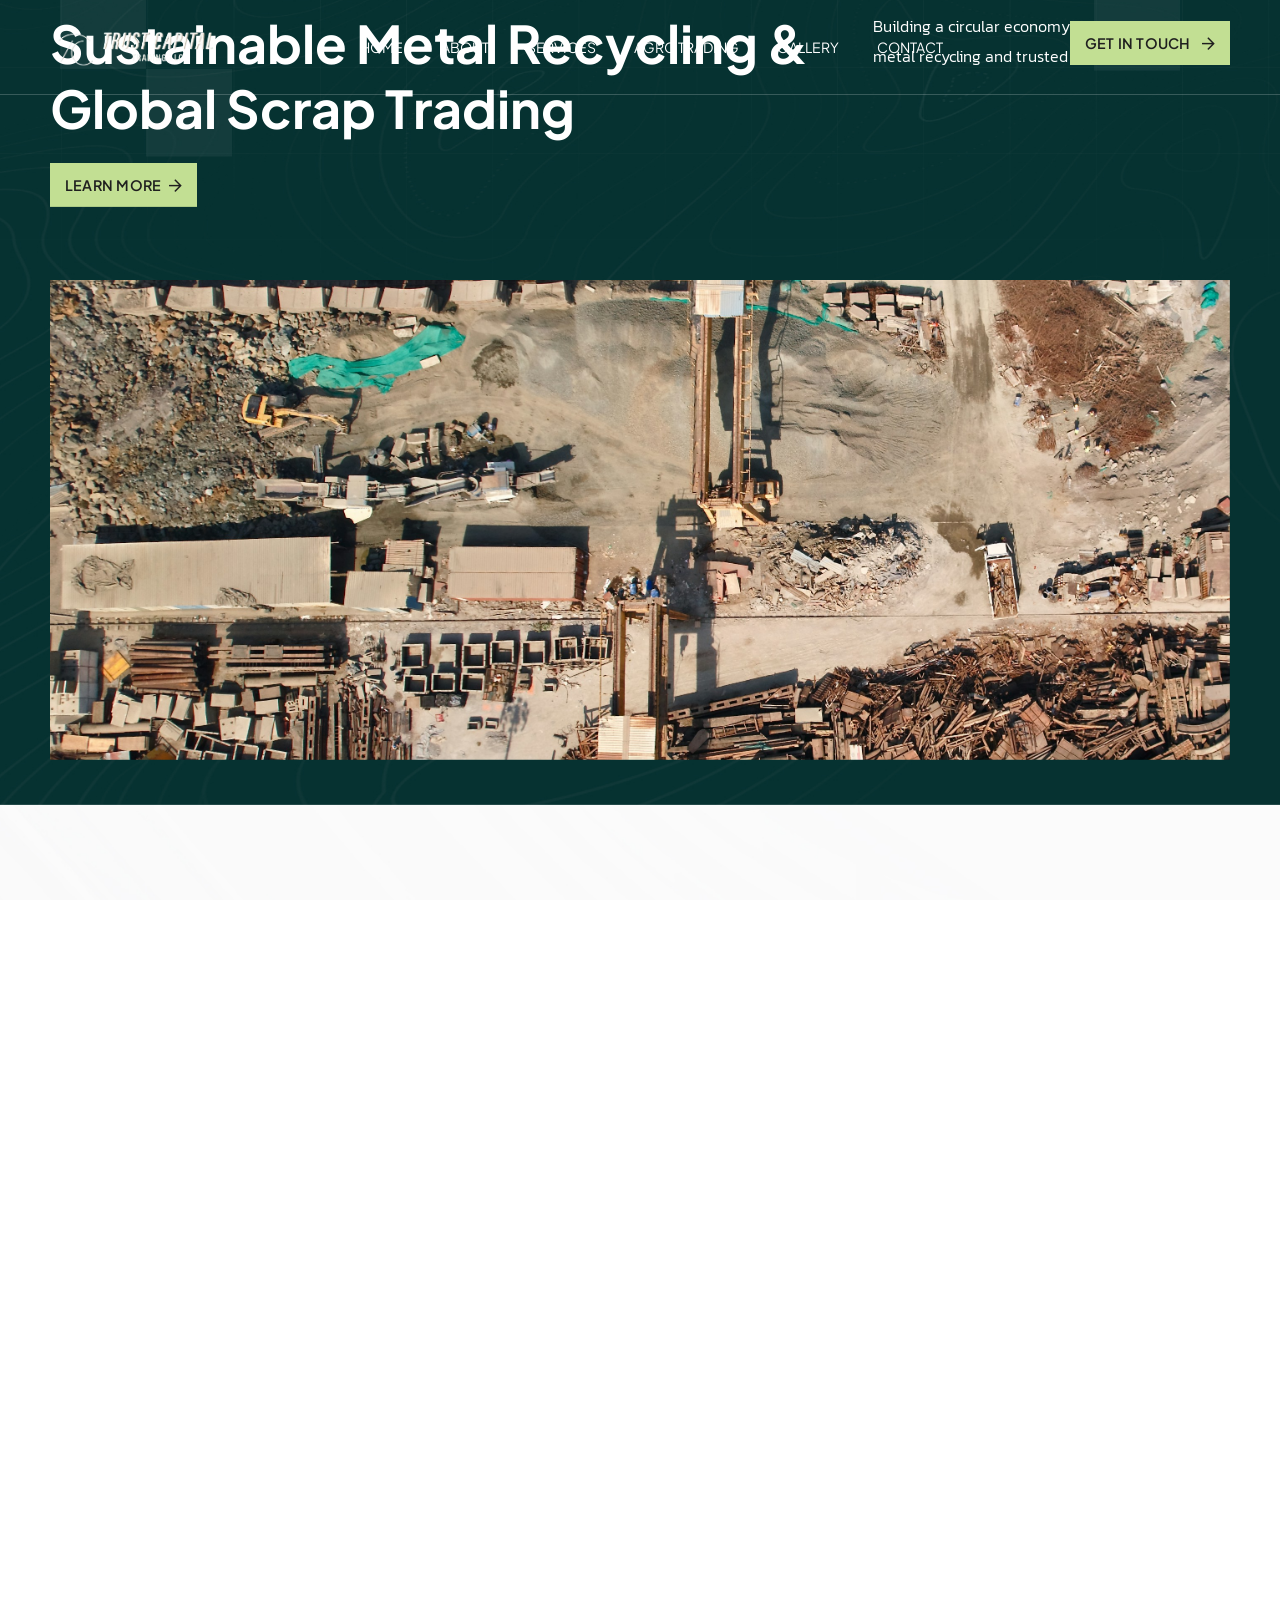
==== commit 99278498: "alignment fixes" ====
--- a/index.html
+++ b/index.html
@@ -301,7 +301,7 @@
                                         <!-- <span class="sub-title" data-aos="fade-down" data-aos-duration="1000">Business Consulting Agency</span> -->
                                         <h2 class="text-anm">Sustainable Metal Recycling & Global Scrap Trading</h2>
                                         <div class="hero-button" data-aos="fade-up" data-aos-duration="1400">
-                                            <a href="contact-trust-capital.html" class="theme-btn style-one"><span>LEARN
+                                            <a href="services-trust-capital.html" class="theme-btn style-one"><span>LEARN
                                                     MORE</span><i class="far fa-arrow-right"></i></a>
                                         </div>
                                     </div>
@@ -694,14 +694,14 @@
                                 <!--=== Bizzen Button ===-->
                                 <div class="bizzen-button mb-60 text-center text-lg-end" data-aos="fade-up"
                                     data-aos-duration="1000">
-                                    <a href="project.html" class="theme-btn style-one"
+                                    <a href="agro-trading-trust-capital.html" class="theme-btn style-one"
                                         style="background-color: #c2df93; color: black;"><span>EXPLORE MORE</span><i
                                             class="far fa-arrow-right"></i></a>
                                 </div>
                             </div>
                         </div>
                         <!--=== Project Slide ===-->
-                        <div class="project-slider" style="padding-left: 2rem;" data-aos="fade-up"
+                        <div class="project-slider" data-aos="fade-up"
                             data-aos-duration="1000">
                             <!--=== Bizzen Project Item ===-->
                             <div class="bizzen-project-item style-two">
--- a/assets/css/style.css
+++ b/assets/css/style.css
@@ -4213,10 +4213,10 @@
   position: relative;
   overflow: hidden;
   z-index: 1;
-  height: 31rem;
+  height: 30rem;
 }
 .bizzen-project-item.style-two .project-thumbnail img {
-  width: 100%;
+  width: 26rem;
 }
 .bizzen-project-item.style-two .project-thumbnail .hover-content {
   position: absolute;
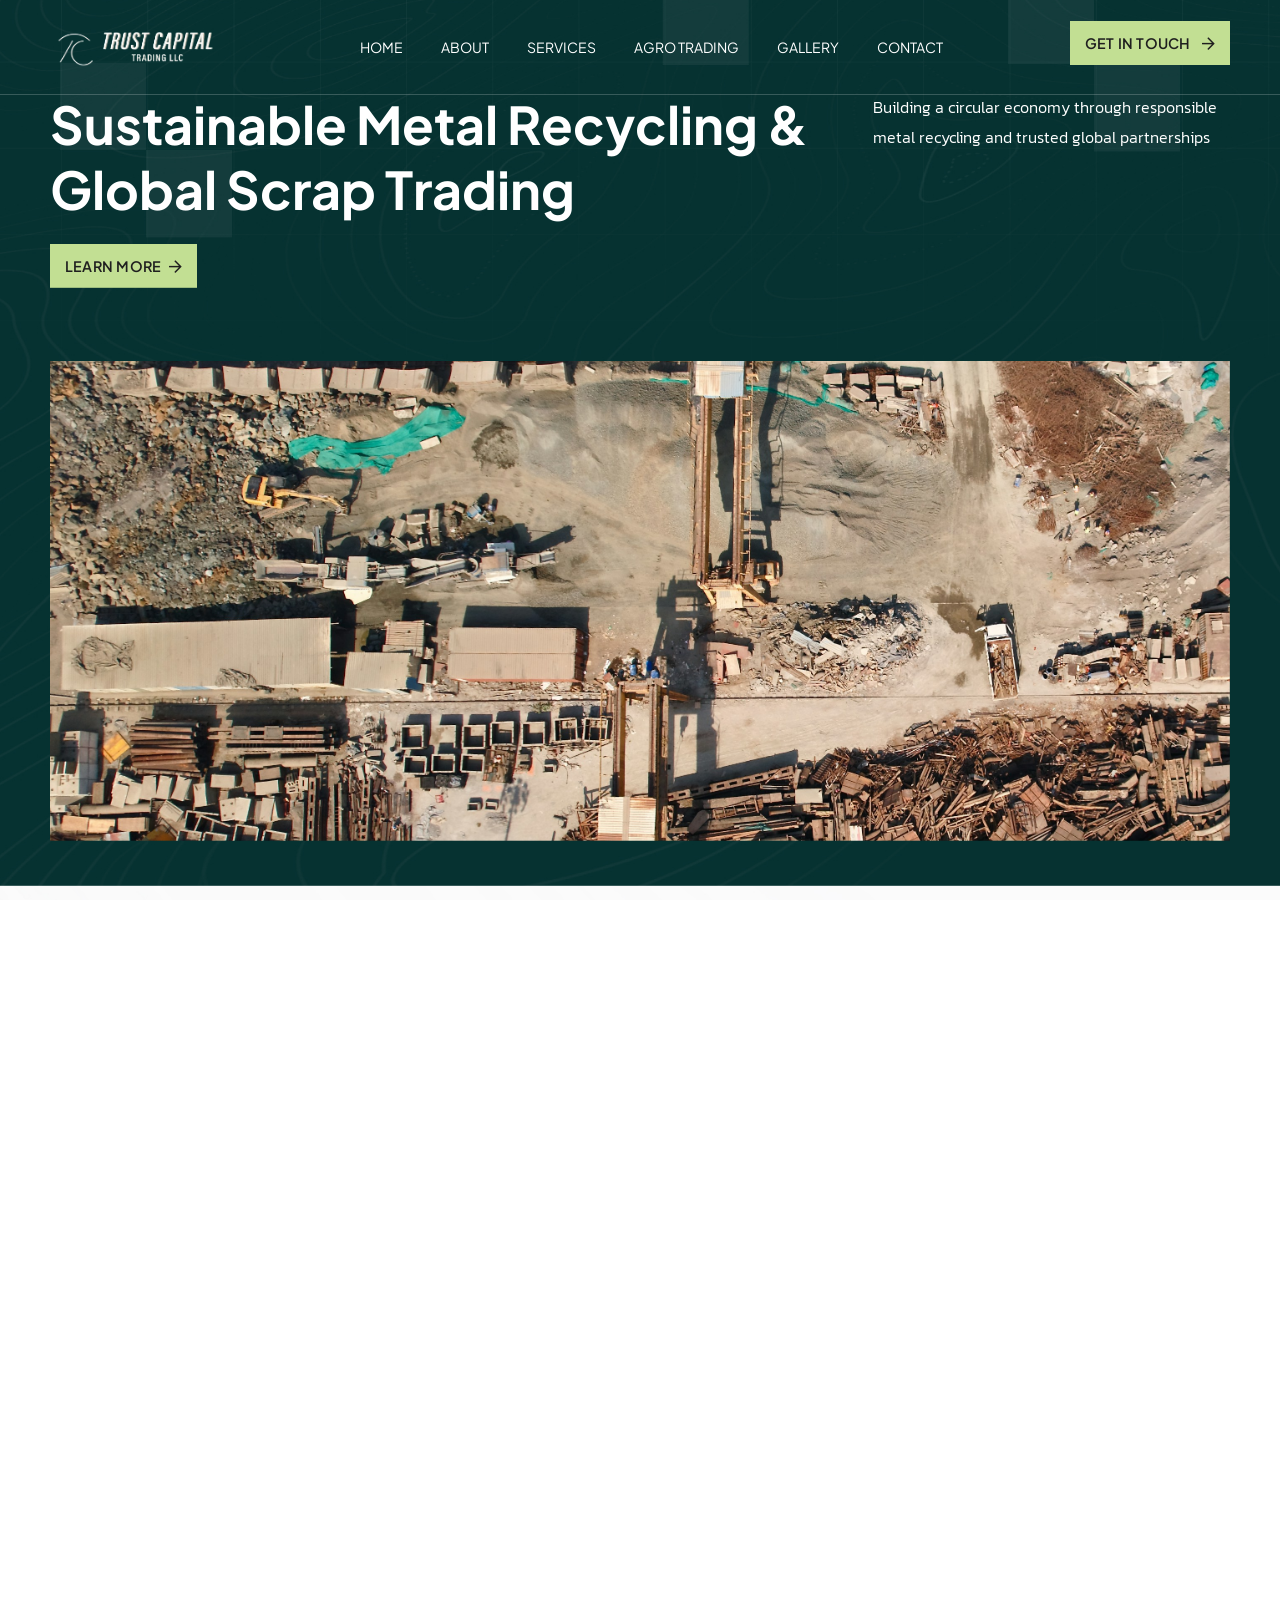
==== commit 00d13f87: "ph number changed" ====
--- a/index.html
+++ b/index.html
@@ -1014,7 +1014,7 @@
                                                                 123 Industrial Park, Metal City, MC 12345
                                                             </li>
                                                             <li>
-                                                                <a href="">+1 (555) 123-4567</a>
+                                                                <a href="">+971 54 7275994</a>
                                                             </li>
                                                             <li>
                                                                 <a href="">info@trustedcapital.com</a>
